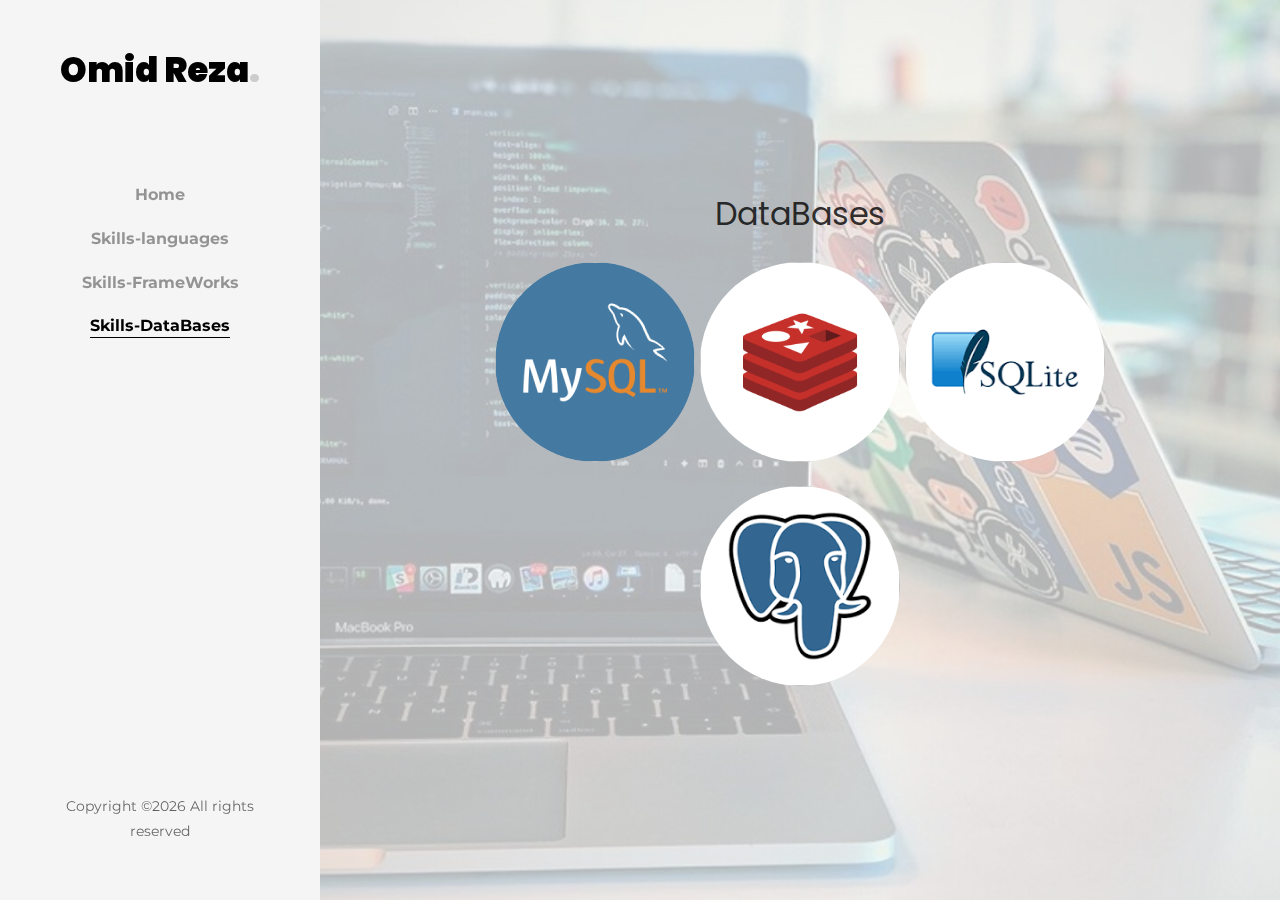
==== docs/skills-DBs.html @ 1dd45033 "migrate from prev repo" ====
<!DOCTYPE html>
<html lang="en">
  <head>
    <title>Omid Reza Heidari</title>
    <meta charset="utf-8">
    
    <link href="https://fonts.googleapis.com/css?family=Poppins:300,400,500,600,700" rel="stylesheet">
    <link href="https://fonts.googleapis.com/css?family=Montserrat:300,400,500,700" rel="stylesheet">
    <link rel="stylesheet" href="css/animate.css">
    <link rel="stylesheet" href="css/flaticon.css">
    <link rel="stylesheet" href="css/icomoon.css">
    <link rel="stylesheet" href="css/style.css">
  </head>
  <body>

	<div id="colorlib-page">
		<a href="#" class="js-colorlib-nav-toggle colorlib-nav-toggle"><i></i></a>
		<aside id="colorlib-aside" role="complementary" class="js-fullheight text-center">
			<h1 id="colorlib-logo"><a href="index.html">Omid Reza<span>.</span></a></h1>
			<nav id="colorlib-main-menu" role="navigation">
				<ul>
					<li><a href="index.html">Home</a></li>
          			<li><a href="skills-langs.html">Skills-languages</a></li>
         			 <li><a href="skills-frames.html">Skills-FrameWorks</a></li>
         			 <li class="colorlib-active"><a href="skills-DBs.html">Skills-DataBases</a></li>
				</ul>
			</nav>

			<div class="colorlib-footer">
				<p>Copyright &copy;<script>document.write(new Date().getFullYear());</script> All rights reserved</p>
			</div>
		</aside>
		<div id="colorlib-main">
			<div class="hero-wrap js-fullheight" style="background-image: url(images/background.jpg);" data-stellar-background-ratio="0.5">
				<div class="overlay"></div>
				<div class="js-fullheight d-flex justify-content-center align-items-center">
					<div class="col-md-8 text text-center">
						<h2 class="mb-4">DataBases</h2>
		        		<div>
              				<a href="https://www.mysql.com/"><img class="img mb-4" style="background-image: url(images/mysql.png);"></img></a>
                      <a href="https://redis.io"><img class="img mb-4" style="background-image: url(images/redis.png);"></img></a>
                      <a href="https://www.sqlite.org"><img class="img mb-4" style="background-image: url(images/sqlite.png);"></img></a>
                      <a href="https://www.postgresql.org"><img class="img mb-4" style="background-image: url(images/posgresql.png);"></img></a>
						</div>
					</div>
				</div>
		</div>
	</div>
  <div id="ftco-loader" class="show fullscreen"><svg class="circular" width="48px" height="48px"><circle class="path-bg" cx="24" cy="24" r="22" fill="none" stroke-width="4" stroke="#eeeeee"/><circle class="path" cx="24" cy="24" r="22" fill="none" stroke-width="4" stroke-miterlimit="10" stroke="#F96D00"/></svg></div>
  <script src="js/jquery.min.js"></script>
  <script src="js/jquery-migrate-3.0.1.min.js"></script>
  <script src="js/popper.min.js"></script>
  <script src="js/bootstrap.min.js"></script>
  <script src="js/jquery.easing.1.3.js"></script>
  <script src="js/jquery.waypoints.min.js"></script>
  <script src="js/jquery.stellar.min.js"></script>
  <script src="js/owl.carousel.min.js"></script>
  <script src="js/jquery.magnific-popup.min.js"></script>
  <script src="js/aos.js"></script>
  <script src="js/jquery.animateNumber.min.js"></script>
  <script src="js/bootstrap-datepicker.js"></script>
  <script src="js/jquery.timepicker.min.js"></script>
  <script src="js/scrollax.min.js"></script>
  <script src="js/main.js"></script>
  <script>
    var viewMode = getCookie("view-mode");
    if(viewMode == "desktop"){
      viewport.setAttribute('content', 'width=1024');
    }else if (viewMode == "mobile"){
      viewport.setAttribute('content', 'width=device-width,initial-scale=1.0,maximum-scale=1.0,user-scalable=no');
    }
	 </script>
  </body>
</html>
---- docs/css/flaticon.css ----
@font-face {
  font-family: "Flaticon";
  src: url("../fonts/flaticon/font/Flaticon.eot");
  src: url("../fonts/flaticon/font/Flaticon.eot?#iefix") format("embedded-opentype"),
       url("../fonts/flaticon/font/Flaticon.woff") format("woff"),
       url("../fonts/flaticon/font/Flaticon.ttf") format("truetype"),
       url("../fonts/flaticon/font/Flaticon.svg#Flaticon") format("svg");
  font-weight: normal;
  font-style: normal;
}

@media screen and (-webkit-min-device-pixel-ratio:0) {
  @font-face {
    font-family: "Flaticon";
    src: url("../fonts/flaticon/font/Flaticon.svg#Flaticon") format("svg");
  }
}

[class^="flaticon-"]:before, [class*=" flaticon-"]:before,
[class^="flaticon-"]:after, [class*=" flaticon-"]:after {   
  font-family: Flaticon;
  font-style: normal;
  font-weight: normal;
  font-variant: normal;
  text-transform: none;
  line-height: 1;

  /* Better Font Rendering =========== */
  -webkit-font-smoothing: antialiased;
  -moz-osx-font-smoothing: grayscale;
}

.flaticon-car:before { content: "\f100"; }
.flaticon-resort:before { content: "\f101"; }
.flaticon-yatch:before { content: "\f102"; }
.flaticon-map-of-roads:before { content: "\f103"; }
.flaticon-compass:before { content: "\f104"; }
.flaticon-around:before { content: "\f105"; }
.flaticon-sailboat:before { content: "\f106"; }
---- docs/css/icomoon.css ----
@font-face {
  font-family: 'icomoon';
  src:  url('../fonts/icomoon/icomoon.eot?6tt51o');
  src:  url('../fonts/icomoon/icomoon.eot?6tt51o#iefix') format('embedded-opentype'),
    url('../fonts/icomoon/icomoon.ttf?6tt51o') format('truetype'),
    url('../fonts/icomoon/icomoon.woff?6tt51o') format('woff'),
    url('../fonts/icomoon/icomoon.svg?6tt51o#icomoon') format('svg');
  font-weight: normal;
  font-style: normal;
}

[class^="icon-"], [class*=" icon-"] {
  /* use !important to prevent issues with browser extensions that change fonts */
  font-family: 'icomoon' !important;
  speak: none;
  font-style: normal;
  font-weight: normal;
  font-variant: normal;
  text-transform: none;
  line-height: 1;

  /* Better Font Rendering =========== */
  -webkit-font-smoothing: antialiased;
  -moz-osx-font-smoothing: grayscale;
}

.icon-asterisk:before {
  content: "\f069";
}
.icon-plus:before {
  content: "\f067";
}
.icon-question:before {
  content: "\f128";
}
.icon-minus:before {
  content: "\f068";
}
.icon-glass:before {
  content: "\f000";
}
.icon-music:before {
  content: "\f001";
}
.icon-search:before {
  content: "\f002";
}
.icon-envelope-o:before {
  content: "\f003";
}
.icon-heart:before {
  content: "\f004";
}
.icon-star:before {
  content: "\f005";
}
.icon-star-o:before {
  content: "\f006";
}
.icon-user:before {
  content: "\f007";
}
.icon-film:before {
  content: "\f008";
}
.icon-th-large:before {
  content: "\f009";
}
.icon-th:before {
  content: "\f00a";
}
.icon-th-list:before {
  content: "\f00b";
}
.icon-check:before {
  content: "\f00c";
}
.icon-close:before {
  content: "\f00d";
}
.icon-remove:before {
  content: "\f00d";
}
.icon-times:before {
  content: "\f00d";
}
.icon-search-plus:before {
  content: "\f00e";
}
.icon-search-minus:before {
  content: "\f010";
}
.icon-power-off:before {
  content: "\f011";
}
.icon-signal:before {
  content: "\f012";
}
.icon-cog:before {
  content: "\f013";
}
.icon-gear:before {
  content: "\f013";
}
.icon-trash-o:before {
  content: "\f014";
}
.icon-home:before {
  content: "\f015";
}
.icon-file-o:before {
  content: "\f016";
}
.icon-clock-o:before {
  content: "\f017";
}
.icon-road:before {
  content: "\f018";
}
.icon-download:before {
  content: "\f019";
}
.icon-arrow-circle-o-down:before {
  content: "\f01a";
}
.icon-arrow-circle-o-up:before {
  content: "\f01b";
}
.icon-inbox:before {
  content: "\f01c";
}
.icon-play-circle-o:before {
  content: "\f01d";
}
.icon-repeat:before {
  content: "\f01e";
}
.icon-rotate-right:before {
  content: "\f01e";
}
.icon-refresh:before {
  content: "\f021";
}
.icon-list-alt:before {
  content: "\f022";
}
.icon-lock:before {
  content: "\f023";
}
.icon-flag:before {
  content: "\f024";
}
.icon-headphones:before {
  content: "\f025";
}
.icon-volume-off:before {
  content: "\f026";
}
.icon-volume-down:before {
  content: "\f027";
}
.icon-volume-up:before {
  content: "\f028";
}
.icon-qrcode:before {
  content: "\f029";
}
.icon-barcode:before {
  content: "\f02a";
}
.icon-tag:before {
  content: "\f02b";
}
.icon-tags:before {
  content: "\f02c";
}
.icon-book:before {
  content: "\f02d";
}
.icon-bookmark:before {
  content: "\f02e";
}
.icon-print:before {
  content: "\f02f";
}
.icon-camera:before {
  content: "\f030";
}
.icon-font:before {
  content: "\f031";
}
.icon-bold:before {
  content: "\f032";
}
.icon-italic:before {
  content: "\f033";
}
.icon-text-height:before {
  content: "\f034";
}
.icon-text-width:before {
  content: "\f035";
}
.icon-align-left:before {
  content: "\f036";
}
.icon-align-center:before {
  content: "\f037";
}
.icon-align-right:before {
  content: "\f038";
}
.icon-align-justify:before {
  content: "\f039";
}
.icon-list:before {
  content: "\f03a";
}
.icon-dedent:before {
  content: "\f03b";
}
.icon-outdent:before {
  content: "\f03b";
}
.icon-indent:before {
  content: "\f03c";
}
.icon-video-camera:before {
  content: "\f03d";
}
.icon-image:before {
  content: "\f03e";
}
.icon-photo:before {
  content: "\f03e";
}
.icon-picture-o:before {
  content: "\f03e";
}
.icon-pencil:before {
  content: "\f040";
}
.icon-map-marker:before {
  content: "\f041";
}
.icon-adjust:before {
  content: "\f042";
}
.icon-tint:before {
  content: "\f043";
}
.icon-edit:before {
  content: "\f044";
}
.icon-pencil-square-o:before {
  content: "\f044";
}
.icon-share-square-o:before {
  content: "\f045";
}
.icon-check-square-o:before {
  content: "\f046";
}
.icon-arrows:before {
  content: "\f047";
}
.icon-step-backward:before {
  content: "\f048";
}
.icon-fast-backward:before {
  content: "\f049";
}
.icon-backward:before {
  content: "\f04a";
}
.icon-play:before {
  content: "\f04b";
}
.icon-pause:before {
  content: "\f04c";
}
.icon-stop:before {
  content: "\f04d";
}
.icon-forward:before {
  content: "\f04e";
}
.icon-fast-forward:before {
  content: "\f050";
}
.icon-step-forward:before {
  content: "\f051";
}
.icon-eject:before {
  content: "\f052";
}
.icon-chevron-left:before {
  content: "\f053";
}
.icon-chevron-right:before {
  content: "\f054";
}
.icon-plus-circle:before {
  content: "\f055";
}
.icon-minus-circle:before {
  content: "\f056";
}
.icon-times-circle:before {
  content: "\f057";
}
.icon-check-circle:before {
  content: "\f058";
}
.icon-question-circle:before {
  content: "\f059";
}
.icon-info-circle:before {
  content: "\f05a";
}
.icon-crosshairs:before {
  content: "\f05b";
}
.icon-times-circle-o:before {
  content: "\f05c";
}
.icon-check-circle-o:before {
  content: "\f05d";
}
.icon-ban:before {
  content: "\f05e";
}
.icon-arrow-left:before {
  content: "\f060";
}
.icon-arrow-right:before {
  content: "\f061";
}
.icon-arrow-up:before {
  content: "\f062";
}
.icon-arrow-down:before {
  content: "\f063";
}
.icon-mail-forward:before {
  content: "\f064";
}
.icon-share:before {
  content: "\f064";
}
.icon-expand:before {
  content: "\f065";
}
.icon-compress:before {
  content: "\f066";
}
.icon-exclamation-circle:before {
  content: "\f06a";
}
.icon-gift:before {
  content: "\f06b";
}
.icon-leaf:before {
  content: "\f06c";
}
.icon-fire:before {
  content: "\f06d";
}
.icon-eye:before {
  content: "\f06e";
}
.icon-eye-slash:before {
  content: "\f070";
}
.icon-exclamation-triangle:before {
  content: "\f071";
}
.icon-warning:before {
  content: "\f071";
}
.icon-plane:before {
  content: "\f072";
}
.icon-calendar:before {
  content: "\f073";
}
.icon-random:before {
  content: "\f074";
}
.icon-comment:before {
  content: "\f075";
}
.icon-magnet:before {
  content: "\f076";
}
.icon-chevron-up:before {
  content: "\f077";
}
.icon-chevron-down:before {
  content: "\f078";
}
.icon-retweet:before {
  content: "\f079";
}
.icon-shopping-cart:before {
  content: "\f07a";
}
.icon-folder:before {
  content: "\f07b";
}
.icon-folder-open:before {
  content: "\f07c";
}
.icon-arrows-v:before {
  content: "\f07d";
}
.icon-arrows-h:before {
  content: "\f07e";
}
.icon-bar-chart:before {
  content: "\f080";
}
.icon-bar-chart-o:before {
  content: "\f080";
}
.icon-twitter-square:before {
  content: "\f081";
}
.icon-facebook-square:before {
  content: "\f082";
}
.icon-camera-retro:before {
  content: "\f083";
}
.icon-key:before {
  content: "\f084";
}
.icon-cogs:before {
  content: "\f085";
}
.icon-gears:before {
  content: "\f085";
}
.icon-comments:before {
  content: "\f086";
}
.icon-thumbs-o-up:before {
  content: "\f087";
}
.icon-thumbs-o-down:before {
  content: "\f088";
}
.icon-star-half:before {
  content: "\f089";
}
.icon-heart-o:before {
  content: "\f08a";
}
.icon-sign-out:before {
  content: "\f08b";
}
.icon-linkedin-square:before {
  content: "\f08c";
}
.icon-thumb-tack:before {
  content: "\f08d";
}
.icon-external-link:before {
  content: "\f08e";
}
.icon-sign-in:before {
  content: "\f090";
}
.icon-trophy:before {
  content: "\f091";
}
.icon-github-square:before {
  content: "\f092";
}
.icon-upload:before {
  content: "\f093";
}
.icon-lemon-o:before {
  content: "\f094";
}
.icon-phone:before {
  content: "\f095";
}
.icon-square-o:before {
  content: "\f096";
}
.icon-bookmark-o:before {
  content: "\f097";
}
.icon-phone-square:before {
  content: "\f098";
}
.icon-twitter:before {
  content: "\f099";
}
.icon-facebook:before {
  content: "\f09a";
}
.icon-facebook-f:before {
  content: "\f09a";
}
.icon-github:before {
  content: "\f09b";
}
.icon-unlock:before {
  content: "\f09c";
}
.icon-credit-card:before {
  content: "\f09d";
}
.icon-feed:before {
  content: "\f09e";
}
.icon-rss:before {
  content: "\f09e";
}
.icon-hdd-o:before {
  content: "\f0a0";
}
.icon-bullhorn:before {
  content: "\f0a1";
}
.icon-bell-o:before {
  content: "\f0a2";
}
.icon-certificate:before {
  content: "\f0a3";
}
.icon-hand-o-right:before {
  content: "\f0a4";
}
.icon-hand-o-left:before {
  content: "\f0a5";
}
.icon-hand-o-up:before {
  content: "\f0a6";
}
.icon-hand-o-down:before {
  content: "\f0a7";
}
.icon-arrow-circle-left:before {
  content: "\f0a8";
}
.icon-arrow-circle-right:before {
  content: "\f0a9";
}
.icon-arrow-circle-up:before {
  content: "\f0aa";
}
.icon-arrow-circle-down:before {
  content: "\f0ab";
}
.icon-globe:before {
  content: "\f0ac";
}
.icon-wrench:before {
  content: "\f0ad";
}
.icon-tasks:before {
  content: "\f0ae";
}
.icon-filter:before {
  content: "\f0b0";
}
.icon-briefcase:before {
  content: "\f0b1";
}
.icon-arrows-alt:before {
  content: "\f0b2";
}
.icon-group:before {
  content: "\f0c0";
}
.icon-users:before {
  content: "\f0c0";
}
.icon-chain:before {
  content: "\f0c1";
}
.icon-link:before {
  content: "\f0c1";
}
.icon-cloud:before {
  content: "\f0c2";
}
.icon-flask:before {
  content: "\f0c3";
}
.icon-cut:before {
  content: "\f0c4";
}
.icon-scissors:before {
  content: "\f0c4";
}
.icon-copy:before {
  content: "\f0c5";
}
.icon-files-o:before {
  content: "\f0c5";
}
.icon-paperclip:before {
  content: "\f0c6";
}
.icon-floppy-o:before {
  content: "\f0c7";
}
.icon-save:before {
  content: "\f0c7";
}
.icon-square:before {
  content: "\f0c8";
}
.icon-bars:before {
  content: "\f0c9";
}
.icon-navicon:before {
  content: "\f0c9";
}
.icon-reorder:before {
  content: "\f0c9";
}
.icon-list-ul:before {
  content: "\f0ca";
}
.icon-list-ol:before {
  content: "\f0cb";
}
.icon-strikethrough:before {
  content: "\f0cc";
}
.icon-underline:before {
  content: "\f0cd";
}
.icon-table:before {
  content: "\f0ce";
}
.icon-magic:before {
  content: "\f0d0";
}
.icon-truck:before {
  content: "\f0d1";
}
.icon-pinterest:before {
  content: "\f0d2";
}
.icon-pinterest-square:before {
  content: "\f0d3";
}
.icon-google-plus-square:before {
  content: "\f0d4";
}
.icon-google-plus:before {
  content: "\f0d5";
}
.icon-money:before {
  content: "\f0d6";
}
.icon-caret-down:before {
  content: "\f0d7";
}
.icon-caret-up:before {
  content: "\f0d8";
}
.icon-caret-left:before {
  content: "\f0d9";
}
.icon-caret-right:before {
  content: "\f0da";
}
.icon-columns:before {
  content: "\f0db";
}
.icon-sort:before {
  content: "\f0dc";
}
.icon-unsorted:before {
  content: "\f0dc";
}
.icon-sort-desc:before {
  content: "\f0dd";
}
.icon-sort-down:before {
  content: "\f0dd";
}
.icon-sort-asc:before {
  content: "\f0de";
}
.icon-sort-up:before {
  content: "\f0de";
}
.icon-envelope:before {
  content: "\f0e0";
}
.icon-linkedin:before {
  content: "\f0e1";
}
.icon-rotate-left:before {
  content: "\f0e2";
}
.icon-undo:before {
  content: "\f0e2";
}
.icon-gavel:before {
  content: "\f0e3";
}
.icon-legal:before {
  content: "\f0e3";
}
.icon-dashboard:before {
  content: "\f0e4";
}
.icon-tachometer:before {
  content: "\f0e4";
}
.icon-comment-o:before {
  content: "\f0e5";
}
.icon-comments-o:before {
  content: "\f0e6";
}
.icon-bolt:before {
  content: "\f0e7";
}
.icon-flash:before {
  content: "\f0e7";
}
.icon-sitemap:before {
  content: "\f0e8";
}
.icon-umbrella:before {
  content: "\f0e9";
}
.icon-clipboard:before {
  content: "\f0ea";
}
.icon-paste:before {
  content: "\f0ea";
}
.icon-lightbulb-o:before {
  content: "\f0eb";
}
.icon-exchange:before {
  content: "\f0ec";
}
.icon-cloud-download:before {
  content: "\f0ed";
}
.icon-cloud-upload:before {
  content: "\f0ee";
}
.icon-user-md:before {
  content: "\f0f0";
}
.icon-stethoscope:before {
  content: "\f0f1";
}
.icon-suitcase:before {
  content: "\f0f2";
}
.icon-bell:before {
  content: "\f0f3";
}
.icon-coffee:before {
  content: "\f0f4";
}
.icon-cutlery:before {
  content: "\f0f5";
}
.icon-file-text-o:before {
  content: "\f0f6";
}
.icon-building-o:before {
  content: "\f0f7";
}
.icon-hospital-o:before {
  content: "\f0f8";
}
.icon-ambulance:before {
  content: "\f0f9";
}
.icon-medkit:before {
  content: "\f0fa";
}
.icon-fighter-jet:before {
  content: "\f0fb";
}
.icon-beer:before {
  content: "\f0fc";
}
.icon-h-square:before {
  content: "\f0fd";
}
.icon-plus-square:before {
  content: "\f0fe";
}
.icon-angle-double-left:before {
  content: "\f100";
}
.icon-angle-double-right:before {
  content: "\f101";
}
.icon-angle-double-up:before {
  content: "\f102";
}
.icon-angle-double-down:before {
  content: "\f103";
}
.icon-angle-left:before {
  content: "\f104";
}
.icon-angle-right:before {
  content: "\f105";
}
.icon-angle-up:before {
  content: "\f106";
}
.icon-angle-down:before {
  content: "\f107";
}
.icon-desktop:before {
  content: "\f108";
}
.icon-laptop:before {
  content: "\f109";
}
.icon-tablet:before {
  content: "\f10a";
}
.icon-mobile:before {
  content: "\f10b";
}
.icon-mobile-phone:before {
  content: "\f10b";
}
.icon-circle-o:before {
  content: "\f10c";
}
.icon-quote-left:before {
  content: "\f10d";
}
.icon-quote-right:before {
  content: "\f10e";
}
.icon-spinner:before {
  content: "\f110";
}
.icon-circle:before {
  content: "\f111";
}
.icon-mail-reply:before {
  content: "\f112";
}
.icon-reply:before {
  content: "\f112";
}
.icon-github-alt:before {
  content: "\f113";
}
.icon-folder-o:before {
  content: "\f114";
}
.icon-folder-open-o:before {
  content: "\f115";
}
.icon-smile-o:before {
  content: "\f118";
}
.icon-frown-o:before {
  content: "\f119";
}
.icon-meh-o:before {
  content: "\f11a";
}
.icon-gamepad:before {
  content: "\f11b";
}
.icon-keyboard-o:before {
  content: "\f11c";
}
.icon-flag-o:before {
  content: "\f11d";
}
.icon-flag-checkered:before {
  content: "\f11e";
}
.icon-terminal:before {
  content: "\f120";
}
.icon-code:before {
  content: "\f121";
}
.icon-mail-reply-all:before {
  content: "\f122";
}
.icon-reply-all:before {
  content: "\f122";
}
.icon-star-half-empty:before {
  content: "\f123";
}
.icon-star-half-full:before {
  content: "\f123";
}
.icon-star-half-o:before {
  content: "\f123";
}
.icon-location-arrow:before {
  content: "\f124";
}
.icon-crop:before {
  content: "\f125";
}
.icon-code-fork:before {
  content: "\f126";
}
.icon-chain-broken:before {
  content: "\f127";
}
.icon-unlink:before {
  content: "\f127";
}
.icon-info:before {
  content: "\f129";
}
.icon-exclamation:before {
  content: "\f12a";
}
.icon-superscript:before {
  content: "\f12b";
}
.icon-subscript:before {
  content: "\f12c";
}
.icon-eraser:before {
  content: "\f12d";
}
.icon-puzzle-piece:before {
  content: "\f12e";
}
.icon-microphone:before {
  content: "\f130";
}
.icon-microphone-slash:before {
  content: "\f131";
}
.icon-shield:before {
  content: "\f132";
}
.icon-calendar-o:before {
  content: "\f133";
}
.icon-fire-extinguisher:before {
  content: "\f134";
}
.icon-rocket:before {
  content: "\f135";
}
.icon-maxcdn:before {
  content: "\f136";
}
.icon-chevron-circle-left:before {
  content: "\f137";
}
.icon-chevron-circle-right:before {
  content: "\f138";
}
.icon-chevron-circle-up:before {
  content: "\f139";
}
.icon-chevron-circle-down:before {
  content: "\f13a";
}
.icon-html5:before {
  content: "\f13b";
}
.icon-css3:before {
  content: "\f13c";
}
.icon-anchor:before {
  content: "\f13d";
}
.icon-unlock-alt:before {
  content: "\f13e";
}
.icon-bullseye:before {
  content: "\f140";
}
.icon-ellipsis-h:before {
  content: "\f141";
}
.icon-ellipsis-v:before {
  content: "\f142";
}
.icon-rss-square:before {
  content: "\f143";
}
.icon-play-circle:before {
  content: "\f144";
}
.icon-ticket:before {
  content: "\f145";
}
.icon-minus-square:before {
  content: "\f146";
}
.icon-minus-square-o:before {
  content: "\f147";
}
.icon-level-up:before {
  content: "\f148";
}
.icon-level-down:before {
  content: "\f149";
}
.icon-check-square:before {
  content: "\f14a";
}
.icon-pencil-square:before {
  content: "\f14b";
}
.icon-external-link-square:before {
  content: "\f14c";
}
.icon-share-square:before {
  content: "\f14d";
}
.icon-compass:before {
  content: "\f14e";
}
.icon-caret-square-o-down:before {
  content: "\f150";
}
.icon-toggle-down:before {
  content: "\f150";
}
.icon-caret-square-o-up:before {
  content: "\f151";
}
.icon-toggle-up:before {
  content: "\f151";
}
.icon-caret-square-o-right:before {
  content: "\f152";
}
.icon-toggle-right:before {
  content: "\f152";
}
.icon-eur:before {
  content: "\f153";
}
.icon-euro:before {
  content: "\f153";
}
.icon-gbp:before {
  content: "\f154";
}
.icon-dollar:before {
  content: "\f155";
}
.icon-usd:before {
  content: "\f155";
}
.icon-inr:before {
  content: "\f156";
}
.icon-rupee:before {
  content: "\f156";
}
.icon-cny:before {
  content: "\f157";
}
.icon-jpy:before {
  content: "\f157";
}
.icon-rmb:before {
  content: "\f157";
}
.icon-yen:before {
  content: "\f157";
}
.icon-rouble:before {
  content: "\f158";
}
.icon-rub:before {
  content: "\f158";
}
.icon-ruble:before {
  content: "\f158";
}
.icon-krw:before {
  content: "\f159";
}
.icon-won:before {
  content: "\f159";
}
.icon-bitcoin:before {
  content: "\f15a";
}
.icon-btc:before {
  content: "\f15a";
}
.icon-file:before {
  content: "\f15b";
}
.icon-file-text:before {
  content: "\f15c";
}
.icon-sort-alpha-asc:before {
  content: "\f15d";
}
.icon-sort-alpha-desc:before {
  content: "\f15e";
}
.icon-sort-amount-asc:before {
  content: "\f160";
}
.icon-sort-amount-desc:before {
  content: "\f161";
}
.icon-sort-numeric-asc:before {
  content: "\f162";
}
.icon-sort-numeric-desc:before {
  content: "\f163";
}
.icon-thumbs-up:before {
  content: "\f164";
}
.icon-thumbs-down:before {
  content: "\f165";
}
.icon-youtube-square:before {
  content: "\f166";
}
.icon-youtube:before {
  content: "\f167";
}
.icon-xing:before {
  content: "\f168";
}
.icon-xing-square:before {
  content: "\f169";
}
.icon-youtube-play:before {
  content: "\f16a";
}
.icon-dropbox:before {
  content: "\f16b";
}
.icon-stack-overflow:before {
  content: "\f16c";
}
.icon-instagram:before {
  content: "\f16d";
}
.icon-flickr:before {
  content: "\f16e";
}
.icon-adn:before {
  content: "\f170";
}
.icon-bitbucket:before {
  content: "\f171";
}
.icon-bitbucket-square:before {
  content: "\f172";
}
.icon-tumblr:before {
  content: "\f173";
}
.icon-tumblr-square:before {
  content: "\f174";
}
.icon-long-arrow-down:before {
  content: "\f175";
}
.icon-long-arrow-up:before {
  content: "\f176";
}
.icon-long-arrow-left:before {
  content: "\f177";
}
.icon-long-arrow-right:before {
  content: "\f178";
}
.icon-apple:before {
  content: "\f179";
}
.icon-windows:before {
  content: "\f17a";
}
.icon-android:before {
  content: "\f17b";
}
.icon-linux:before {
  content: "\f17c";
}
.icon-dribbble:before {
  content: "\f17d";
}
.icon-skype:before {
  content: "\f17e";
}
.icon-foursquare:before {
  content: "\f180";
}
.icon-trello:before {
  content: "\f181";
}
.icon-female:before {
  content: "\f182";
}
.icon-male:before {
  content: "\f183";
}
.icon-gittip:before {
  content: "\f184";
}
.icon-gratipay:before {
  content: "\f184";
}
.icon-sun-o:before {
  content: "\f185";
}
.icon-moon-o:before {
  content: "\f186";
}
.icon-archive:before {
  content: "\f187";
}
.icon-bug:before {
  content: "\f188";
}
.icon-vk:before {
  content: "\f189";
}
.icon-weibo:before {
  content: "\f18a";
}
.icon-renren:before {
  content: "\f18b";
}
.icon-pagelines:before {
  content: "\f18c";
}
.icon-stack-exchange:before {
  content: "\f18d";
}
.icon-arrow-circle-o-right:before {
  content: "\f18e";
}
.icon-arrow-circle-o-left:before {
  content: "\f190";
}
.icon-caret-square-o-left:before {
  content: "\f191";
}
.icon-toggle-left:before {
  content: "\f191";
}
.icon-dot-circle-o:before {
  content: "\f192";
}
.icon-wheelchair:before {
  content: "\f193";
}
.icon-vimeo-square:before {
  content: "\f194";
}
.icon-try:before {
  content: "\f195";
}
.icon-turkish-lira:before {
  content: "\f195";
}
.icon-plus-square-o:before {
  content: "\f196";
}
.icon-space-shuttle:before {
  content: "\f197";
}
.icon-slack:before {
  content: "\f198";
}
.icon-envelope-square:before {
  content: "\f199";
}
.icon-wordpress:before {
  content: "\f19a";
}
.icon-openid:before {
  content: "\f19b";
}
.icon-bank:before {
  content: "\f19c";
}
.icon-institution:before {
  content: "\f19c";
}
.icon-university:before {
  content: "\f19c";
}
.icon-graduation-cap:before {
  content: "\f19d";
}
.icon-mortar-board:before {
  content: "\f19d";
}
.icon-yahoo:before {
  content: "\f19e";
}
.icon-google:before {
  content: "\f1a0";
}
.icon-reddit:before {
  content: "\f1a1";
}
.icon-reddit-square:before {
  content: "\f1a2";
}
.icon-stumbleupon-circle:before {
  content: "\f1a3";
}
.icon-stumbleupon:before {
  content: "\f1a4";
}
.icon-delicious:before {
  content: "\f1a5";
}
.icon-digg:before {
  content: "\f1a6";
}
.icon-pied-piper-pp:before {
  content: "\f1a7";
}
.icon-pied-piper-alt:before {
  content: "\f1a8";
}
.icon-drupal:before {
  content: "\f1a9";
}
.icon-joomla:before {
  content: "\f1aa";
}
.icon-language:before {
  content: "\f1ab";
}
.icon-fax:before {
  content: "\f1ac";
}
.icon-building:before {
  content: "\f1ad";
}
.icon-child:before {
  content: "\f1ae";
}
.icon-paw:before {
  content: "\f1b0";
}
.icon-spoon:before {
  content: "\f1b1";
}
.icon-cube:before {
  content: "\f1b2";
}
.icon-cubes:before {
  content: "\f1b3";
}
.icon-behance:before {
  content: "\f1b4";
}
.icon-behance-square:before {
  content: "\f1b5";
}
.icon-steam:before {
  content: "\f1b6";
}
.icon-steam-square:before {
  content: "\f1b7";
}
.icon-recycle:before {
  content: "\f1b8";
}
.icon-automobile:before {
  content: "\f1b9";
}
.icon-car:before {
  content: "\f1b9";
}
.icon-cab:before {
  content: "\f1ba";
}
.icon-taxi:before {
  content: "\f1ba";
}
.icon-tree:before {
  content: "\f1bb";
}
.icon-spotify:before {
  content: "\f1bc";
}
.icon-deviantart:before {
  content: "\f1bd";
}
.icon-soundcloud:before {
  content: "\f1be";
}
.icon-database:before {
  content: "\f1c0";
}
.icon-file-pdf-o:before {
  content: "\f1c1";
}
.icon-file-word-o:before {
  content: "\f1c2";
}
.icon-file-excel-o:before {
  content: "\f1c3";
}
.icon-file-powerpoint-o:before {
  content: "\f1c4";
}
.icon-file-image-o:before {
  content: "\f1c5";
}
.icon-file-photo-o:before {
  content: "\f1c5";
}
.icon-file-picture-o:before {
  content: "\f1c5";
}
.icon-file-archive-o:before {
  content: "\f1c6";
}
.icon-file-zip-o:before {
  content: "\f1c6";
}
.icon-file-audio-o:before {
  content: "\f1c7";
}
.icon-file-sound-o:before {
  content: "\f1c7";
}
.icon-file-movie-o:before {
  content: "\f1c8";
}
.icon-file-video-o:before {
  content: "\f1c8";
}
.icon-file-code-o:before {
  content: "\f1c9";
}
.icon-vine:before {
  content: "\f1ca";
}
.icon-codepen:before {
  content: "\f1cb";
}
.icon-jsfiddle:before {
  content: "\f1cc";
}
.icon-life-bouy:before {
  content: "\f1cd";
}
.icon-life-buoy:before {
  content: "\f1cd";
}
.icon-life-ring:before {
  content: "\f1cd";
}
.icon-life-saver:before {
  content: "\f1cd";
}
.icon-support:before {
  content: "\f1cd";
}
.icon-circle-o-notch:before {
  content: "\f1ce";
}
.icon-ra:before {
  content: "\f1d0";
}
.icon-rebel:before {
  content: "\f1d0";
}
.icon-resistance:before {
  content: "\f1d0";
}
.icon-empire:before {
  content: "\f1d1";
}
.icon-ge:before {
  content: "\f1d1";
}
.icon-git-square:before {
  content: "\f1d2";
}
.icon-git:before {
  content: "\f1d3";
}
.icon-hacker-news:before {
  content: "\f1d4";
}
.icon-y-combinator-square:before {
  content: "\f1d4";
}
.icon-yc-square:before {
  content: "\f1d4";
}
.icon-tencent-weibo:before {
  content: "\f1d5";
}
.icon-qq:before {
  content: "\f1d6";
}
.icon-wechat:before {
  content: "\f1d7";
}
.icon-weixin:before {
  content: "\f1d7";
}
.icon-paper-plane:before {
  content: "\f1d8";
}
.icon-send:before {
  content: "\f1d8";
}
.icon-paper-plane-o:before {
  content: "\f1d9";
}
.icon-send-o:before {
  content: "\f1d9";
}
.icon-history:before {
  content: "\f1da";
}
.icon-circle-thin:before {
  content: "\f1db";
}
.icon-header:before {
  content: "\f1dc";
}
.icon-paragraph:before {
  content: "\f1dd";
}
.icon-sliders:before {
  content: "\f1de";
}
.icon-share-alt:before {
  content: "\f1e0";
}
.icon-share-alt-square:before {
  content: "\f1e1";
}
.icon-bomb:before {
  content: "\f1e2";
}
.icon-futbol-o:before {
  content: "\f1e3";
}
.icon-soccer-ball-o:before {
  content: "\f1e3";
}
.icon-tty:before {
  content: "\f1e4";
}
.icon-binoculars:before {
  content: "\f1e5";
}
.icon-plug:before {
  content: "\f1e6";
}
.icon-slideshare:before {
  content: "\f1e7";
}
.icon-twitch:before {
  content: "\f1e8";
}
.icon-yelp:before {
  content: "\f1e9";
}
.icon-newspaper-o:before {
  content: "\f1ea";
}
.icon-wifi:before {
  content: "\f1eb";
}
.icon-calculator:before {
  content: "\f1ec";
}
.icon-paypal:before {
  content: "\f1ed";
}
.icon-google-wallet:before {
  content: "\f1ee";
}
.icon-cc-visa:before {
  content: "\f1f0";
}
.icon-cc-mastercard:before {
  content: "\f1f1";
}
.icon-cc-discover:before {
  content: "\f1f2";
}
.icon-cc-amex:before {
  content: "\f1f3";
}
.icon-cc-paypal:before {
  content: "\f1f4";
}
.icon-cc-stripe:before {
  content: "\f1f5";
}
.icon-bell-slash:before {
  content: "\f1f6";
}
.icon-bell-slash-o:before {
  content: "\f1f7";
}
.icon-trash:before {
  content: "\f1f8";
}
.icon-copyright:before {
  content: "\f1f9";
}
.icon-at:before {
  content: "\f1fa";
}
.icon-eyedropper:before {
  content: "\f1fb";
}
.icon-paint-brush:before {
  content: "\f1fc";
}
.icon-birthday-cake:before {
  content: "\f1fd";
}
.icon-area-chart:before {
  content: "\f1fe";
}
.icon-pie-chart:before {
  content: "\f200";
}
.icon-line-chart:before {
  content: "\f201";
}
.icon-lastfm:before {
  content: "\f202";
}
.icon-lastfm-square:before {
  content: "\f203";
}
.icon-toggle-off:before {
  content: "\f204";
}
.icon-toggle-on:before {
  content: "\f205";
}
.icon-bicycle:before {
  content: "\f206";
}
.icon-bus:before {
  content: "\f207";
}
.icon-ioxhost:before {
  content: "\f208";
}
.icon-angellist:before {
  content: "\f209";
}
.icon-cc:before {
  content: "\f20a";
}
.icon-ils:before {
  content: "\f20b";
}
.icon-shekel:before {
  content: "\f20b";
}
.icon-sheqel:before {
  content: "\f20b";
}
.icon-meanpath:before {
  content: "\f20c";
}
.icon-buysellads:before {
  content: "\f20d";
}
.icon-connectdevelop:before {
  content: "\f20e";
}
.icon-dashcube:before {
  content: "\f210";
}
.icon-forumbee:before {
  content: "\f211";
}
.icon-leanpub:before {
  content: "\f212";
}
.icon-sellsy:before {
  content: "\f213";
}
.icon-shirtsinbulk:before {
  content: "\f214";
}
.icon-simplybuilt:before {
  content: "\f215";
}
.icon-skyatlas:before {
  content: "\f216";
}
.icon-cart-plus:before {
  content: "\f217";
}
.icon-cart-arrow-down:before {
  content: "\f218";
}
.icon-diamond:before {
  content: "\f219";
}
.icon-ship:before {
  content: "\f21a";
}
.icon-user-secret:before {
  content: "\f21b";
}
.icon-motorcycle:before {
  content: "\f21c";
}
.icon-street-view:before {
  content: "\f21d";
}
.icon-heartbeat:before {
  content: "\f21e";
}
.icon-venus:before {
  content: "\f221";
}
.icon-mars:before {
  content: "\f222";
}
.icon-mercury:before {
  content: "\f223";
}
.icon-intersex:before {
  content: "\f224";
}
.icon-transgender:before {
  content: "\f224";
}
.icon-transgender-alt:before {
  content: "\f225";
}
.icon-venus-double:before {
  content: "\f226";
}
.icon-mars-double:before {
  content: "\f227";
}
.icon-venus-mars:before {
  content: "\f228";
}
.icon-mars-stroke:before {
  content: "\f229";
}
.icon-mars-stroke-v:before {
  content: "\f22a";
}
.icon-mars-stroke-h:before {
  content: "\f22b";
}
.icon-neuter:before {
  content: "\f22c";
}
.icon-genderless:before {
  content: "\f22d";
}
.icon-facebook-official:before {
  content: "\f230";
}
.icon-pinterest-p:before {
  content: "\f231";
}
.icon-whatsapp:before {
  content: "\f232";
}
.icon-server:before {
  content: "\f233";
}
.icon-user-plus:before {
  content: "\f234";
}
.icon-user-times:before {
  content: "\f235";
}
.icon-bed:before {
  content: "\f236";
}
.icon-hotel:before {
  content: "\f236";
}
.icon-viacoin:before {
  content: "\f237";
}
.icon-train:before {
  content: "\f238";
}
.icon-subway:before {
  content: "\f239";
}
.icon-medium:before {
  content: "\f23a";
}
.icon-y-combinator:before {
  content: "\f23b";
}
.icon-yc:before {
  content: "\f23b";
}
.icon-optin-monster:before {
  content: "\f23c";
}
.icon-opencart:before {
  content: "\f23d";
}
.icon-expeditedssl:before {
  content: "\f23e";
}
.icon-battery:before {
  content: "\f240";
}
.icon-battery-4:before {
  content: "\f240";
}
.icon-battery-full:before {
  content: "\f240";
}
.icon-battery-3:before {
  content: "\f241";
}
.icon-battery-three-quarters:before {
  content: "\f241";
}
.icon-battery-2:before {
  content: "\f242";
}
.icon-battery-half:before {
  content: "\f242";
}
.icon-battery-1:before {
  content: "\f243";
}
.icon-battery-quarter:before {
  content: "\f243";
}
.icon-battery-0:before {
  content: "\f244";
}
.icon-battery-empty:before {
  content: "\f244";
}
.icon-mouse-pointer:before {
  content: "\f245";
}
.icon-i-cursor:before {
  content: "\f246";
}
.icon-object-group:before {
  content: "\f247";
}
.icon-object-ungroup:before {
  content: "\f248";
}
.icon-sticky-note:before {
  content: "\f249";
}
.icon-sticky-note-o:before {
  content: "\f24a";
}
.icon-cc-jcb:before {
  content: "\f24b";
}
.icon-cc-diners-club:before {
  content: "\f24c";
}
.icon-clone:before {
  content: "\f24d";
}
.icon-balance-scale:before {
  content: "\f24e";
}
.icon-hourglass-o:before {
  content: "\f250";
}
.icon-hourglass-1:before {
  content: "\f251";
}
.icon-hourglass-start:before {
  content: "\f251";
}
.icon-hourglass-2:before {
  content: "\f252";
}
.icon-hourglass-half:before {
  content: "\f252";
}
.icon-hourglass-3:before {
  content: "\f253";
}
.icon-hourglass-end:before {
  content: "\f253";
}
.icon-hourglass:before {
  content: "\f254";
}
.icon-hand-grab-o:before {
  content: "\f255";
}
.icon-hand-rock-o:before {
  content: "\f255";
}
.icon-hand-paper-o:before {
  content: "\f256";
}
.icon-hand-stop-o:before {
  content: "\f256";
}
.icon-hand-scissors-o:before {
  content: "\f257";
}
.icon-hand-lizard-o:before {
  content: "\f258";
}
.icon-hand-spock-o:before {
  content: "\f259";
}
.icon-hand-pointer-o:before {
  content: "\f25a";
}
.icon-hand-peace-o:before {
  content: "\f25b";
}
.icon-trademark:before {
  content: "\f25c";
}
.icon-registered:before {
  content: "\f25d";
}
.icon-creative-commons:before {
  content: "\f25e";
}
.icon-gg:before {
  content: "\f260";
}
.icon-gg-circle:before {
  content: "\f261";
}
.icon-tripadvisor:before {
  content: "\f262";
}
.icon-odnoklassniki:before {
  content: "\f263";
}
.icon-odnoklassniki-square:before {
  content: "\f264";
}
.icon-get-pocket:before {
  content: "\f265";
}
.icon-wikipedia-w:before {
  content: "\f266";
}
.icon-safari:before {
  content: "\f267";
}
.icon-chrome:before {
  content: "\f268";
}
.icon-firefox:before {
  content: "\f269";
}
.icon-opera:before {
  content: "\f26a";
}
.icon-internet-explorer:before {
  content: "\f26b";
}
.icon-television:before {
  content: "\f26c";
}
.icon-tv:before {
  content: "\f26c";
}
.icon-contao:before {
  content: "\f26d";
}
.icon-500px:before {
  content: "\f26e";
}
.icon-amazon:before {
  content: "\f270";
}
.icon-calendar-plus-o:before {
  content: "\f271";
}
.icon-calendar-minus-o:before {
  content: "\f272";
}
.icon-calendar-times-o:before {
  content: "\f273";
}
.icon-calendar-check-o:before {
  content: "\f274";
}
.icon-industry:before {
  content: "\f275";
}
.icon-map-pin:before {
  content: "\f276";
}
.icon-map-signs:before {
  content: "\f277";
}
.icon-map-o:before {
  content: "\f278";
}
.icon-map:before {
  content: "\f279";
}
.icon-commenting:before {
  content: "\f27a";
}
.icon-commenting-o:before {
  content: "\f27b";
}
.icon-houzz:before {
  content: "\f27c";
}
.icon-vimeo:before {
  content: "\f27d";
}
.icon-black-tie:before {
  content: "\f27e";
}
.icon-fonticons:before {
  content: "\f280";
}
.icon-reddit-alien:before {
  content: "\f281";
}
.icon-edge:before {
  content: "\f282";
}
.icon-credit-card-alt:before {
  content: "\f283";
}
.icon-codiepie:before {
  content: "\f284";
}
.icon-modx:before {
  content: "\f285";
}
.icon-fort-awesome:before {
  content: "\f286";
}
.icon-usb:before {
  content: "\f287";
}
.icon-product-hunt:before {
  content: "\f288";
}
.icon-mixcloud:before {
  content: "\f289";
}
.icon-scribd:before {
  content: "\f28a";
}
.icon-pause-circle:before {
  content: "\f28b";
}
.icon-pause-circle-o:before {
  content: "\f28c";
}
.icon-stop-circle:before {
  content: "\f28d";
}
.icon-stop-circle-o:before {
  content: "\f28e";
}
.icon-shopping-bag:before {
  content: "\f290";
}
.icon-shopping-basket:before {
  content: "\f291";
}
.icon-hashtag:before {
  content: "\f292";
}
.icon-bluetooth:before {
  content: "\f293";
}
.icon-bluetooth-b:before {
  content: "\f294";
}
.icon-percent:before {
  content: "\f295";
}
.icon-gitlab:before {
  content: "\f296";
}
.icon-wpbeginner:before {
  content: "\f297";
}
.icon-wpforms:before {
  content: "\f298";
}
.icon-envira:before {
  content: "\f299";
}
.icon-universal-access:before {
  content: "\f29a";
}
.icon-wheelchair-alt:before {
  content: "\f29b";
}
.icon-question-circle-o:before {
  content: "\f29c";
}
.icon-blind:before {
  content: "\f29d";
}
.icon-audio-description:before {
  content: "\f29e";
}
.icon-volume-control-phone:before {
  content: "\f2a0";
}
.icon-braille:before {
  content: "\f2a1";
}
.icon-assistive-listening-systems:before {
  content: "\f2a2";
}
.icon-american-sign-language-interpreting:before {
  content: "\f2a3";
}
.icon-asl-interpreting:before {
  content: "\f2a3";
}
.icon-deaf:before {
  content: "\f2a4";
}
.icon-deafness:before {
  content: "\f2a4";
}
.icon-hard-of-hearing:before {
  content: "\f2a4";
}
.icon-glide:before {
  content: "\f2a5";
}
.icon-glide-g:before {
  content: "\f2a6";
}
.icon-sign-language:before {
  content: "\f2a7";
}
.icon-signing:before {
  content: "\f2a7";
}
.icon-low-vision:before {
  content: "\f2a8";
}
.icon-viadeo:before {
  content: "\f2a9";
}
.icon-viadeo-square:before {
  content: "\f2aa";
}
.icon-snapchat:before {
  content: "\f2ab";
}
.icon-snapchat-ghost:before {
  content: "\f2ac";
}
.icon-snapchat-square:before {
  content: "\f2ad";
}
.icon-pied-piper:before {
  content: "\f2ae";
}
.icon-first-order:before {
  content: "\f2b0";
}
.icon-yoast:before {
  content: "\f2b1";
}
.icon-themeisle:before {
  content: "\f2b2";
}
.icon-google-plus-circle:before {
  content: "\f2b3";
}
.icon-google-plus-official:before {
  content: "\f2b3";
}
.icon-fa:before {
  content: "\f2b4";
}
.icon-font-awesome:before {
  content: "\f2b4";
}
.icon-handshake-o:before {
  content: "\f2b5";
}
.icon-envelope-open:before {
  content: "\f2b6";
}
.icon-envelope-open-o:before {
  content: "\f2b7";
}
.icon-linode:before {
  content: "\f2b8";
}
.icon-address-book:before {
  content: "\f2b9";
}
.icon-address-book-o:before {
  content: "\f2ba";
}
.icon-address-card:before {
  content: "\f2bb";
}
.icon-vcard:before {
  content: "\f2bb";
}
.icon-address-card-o:before {
  content: "\f2bc";
}
.icon-vcard-o:before {
  content: "\f2bc";
}
.icon-user-circle:before {
  content: "\f2bd";
}
.icon-user-circle-o:before {
  content: "\f2be";
}
.icon-user-o:before {
  content: "\f2c0";
}
.icon-id-badge:before {
  content: "\f2c1";
}
.icon-drivers-license:before {
  content: "\f2c2";
}
.icon-id-card:before {
  content: "\f2c2";
}
.icon-drivers-license-o:before {
  content: "\f2c3";
}
.icon-id-card-o:before {
  content: "\f2c3";
}
.icon-quora:before {
  content: "\f2c4";
}
.icon-free-code-camp:before {
  content: "\f2c5";
}
.icon-telegram:before {
  content: "\f2c6";
}
.icon-thermometer:before {
  content: "\f2c7";
}
.icon-thermometer-4:before {
  content: "\f2c7";
}
.icon-thermometer-full:before {
  content: "\f2c7";
}
.icon-thermometer-3:before {
  content: "\f2c8";
}
.icon-thermometer-three-quarters:before {
  content: "\f2c8";
}
.icon-thermometer-2:before {
  content: "\f2c9";
}
.icon-thermometer-half:before {
  content: "\f2c9";
}
.icon-thermometer-1:before {
  content: "\f2ca";
}
.icon-thermometer-quarter:before {
  content: "\f2ca";
}
.icon-thermometer-0:before {
  content: "\f2cb";
}
.icon-thermometer-empty:before {
  content: "\f2cb";
}
.icon-shower:before {
  content: "\f2cc";
}
.icon-bath:before {
  content: "\f2cd";
}
.icon-bathtub:before {
  content: "\f2cd";
}
.icon-s15:before {
  content: "\f2cd";
}
.icon-podcast:before {
  content: "\f2ce";
}
.icon-window-maximize:before {
  content: "\f2d0";
}
.icon-window-minimize:before {
  content: "\f2d1";
}
.icon-window-restore:before {
  content: "\f2d2";
}
.icon-times-rectangle:before {
  content: "\f2d3";
}
.icon-window-close:before {
  content: "\f2d3";
}
.icon-times-rectangle-o:before {
  content: "\f2d4";
}
.icon-window-close-o:before {
  content: "\f2d4";
}
.icon-bandcamp:before {
  content: "\f2d5";
}
.icon-grav:before {
  content: "\f2d6";
}
.icon-etsy:before {
  content: "\f2d7";
}
.icon-imdb:before {
  content: "\f2d8";
}
.icon-ravelry:before {
  content: "\f2d9";
}
.icon-eercast:before {
  content: "\f2da";
}
.icon-microchip:before {
  content: "\f2db";
}
.icon-snowflake-o:before {
  content: "\f2dc";
}
.icon-superpowers:before {
  content: "\f2dd";
}
.icon-wpexplorer:before {
  content: "\f2de";
}
.icon-meetup:before {
  content: "\f2e0";
}
.icon-3d_rotation:before {
  content: "\e84d";
}
.icon-ac_unit:before {
  content: "\eb3b";
}
.icon-alarm:before {
  content: "\e855";
}
.icon-access_alarms:before {
  content: "\e191";
}
.icon-schedule:before {
  content: "\e8b5";
}
.icon-accessibility:before {
  content: "\e84e";
}
.icon-accessible:before {
  content: "\e914";
}
.icon-account_balance:before {
  content: "\e84f";
}
.icon-account_balance_wallet:before {
  content: "\e850";
}
.icon-account_box:before {
  content: "\e851";
}
.icon-account_circle:before {
  content: "\e853";
}
.icon-adb:before {
  content: "\e60e";
}
.icon-add:before {
  content: "\e145";
}
.icon-add_a_photo:before {
  content: "\e439";
}
.icon-alarm_add:before {
  content: "\e856";
}
.icon-add_alert:before {
  content: "\e003";
}
.icon-add_box:before {
  content: "\e146";
}
.icon-add_circle:before {
  content: "\e147";
}
.icon-control_point:before {
  content: "\e3ba";
}
.icon-add_location:before {
  content: "\e567";
}
.icon-add_shopping_cart:before {
  content: "\e854";
}
.icon-queue:before {
  content: "\e03c";
}
.icon-add_to_queue:before {
  content: "\e05c";
}
.icon-adjust2:before {
  content: "\e39e";
}
.icon-airline_seat_flat:before {
  content: "\e630";
}
.icon-airline_seat_flat_angled:before {
  content: "\e631";
}
.icon-airline_seat_individual_suite:before {
  content: "\e632";
}
.icon-airline_seat_legroom_extra:before {
  content: "\e633";
}
.icon-airline_seat_legroom_normal:before {
  content: "\e634";
}
.icon-airline_seat_legroom_reduced:before {
  content: "\e635";
}
.icon-airline_seat_recline_extra:before {
  content: "\e636";
}
.icon-airline_seat_recline_normal:before {
  content: "\e637";
}
.icon-flight:before {
  content: "\e539";
}
.icon-airplanemode_inactive:before {
  content: "\e194";
}
.icon-airplay:before {
  content: "\e055";
}
.icon-airport_shuttle:before {
  content: "\eb3c";
}
.icon-alarm_off:before {
  content: "\e857";
}
.icon-alarm_on:before {
  content: "\e858";
}
.icon-album:before {
  content: "\e019";
}
.icon-all_inclusive:before {
  content: "\eb3d";
}
.icon-all_out:before {
  content: "\e90b";
}
.icon-android2:before {
  content: "\e859";
}
.icon-announcement:before {
  content: "\e85a";
}
.icon-apps:before {
  content: "\e5c3";
}
.icon-archive2:before {
  content: "\e149";
}
.icon-arrow_back:before {
  content: "\e5c4";
}
.icon-arrow_downward:before {
  content: "\e5db";
}
.icon-arrow_drop_down:before {
  content: "\e5c5";
}
.icon-arrow_drop_down_circle:before {
  content: "\e5c6";
}
.icon-arrow_drop_up:before {
  content: "\e5c7";
}
.icon-arrow_forward:before {
  content: "\e5c8";
}
.icon-arrow_upward:before {
  content: "\e5d8";
}
.icon-art_track:before {
  content: "\e060";
}
.icon-aspect_ratio:before {
  content: "\e85b";
}
.icon-poll:before {
  content: "\e801";
}
.icon-assignment:before {
  content: "\e85d";
}
.icon-assignment_ind:before {
  content: "\e85e";
}
.icon-assignment_late:before {
  content: "\e85f";
}
.icon-assignment_return:before {
  content: "\e860";
}
.icon-assignment_returned:before {
  content: "\e861";
}
.icon-assignment_turned_in:before {
  content: "\e862";
}
.icon-assistant:before {
  content: "\e39f";
}
.icon-flag2:before {
  content: "\e153";
}
.icon-attach_file:before {
  content: "\e226";
}
.icon-attach_money:before {
  content: "\e227";
}
.icon-attachment:before {
  content: "\e2bc";
}
.icon-audiotrack:before {
  content: "\e3a1";
}
.icon-autorenew:before {
  content: "\e863";
}
.icon-av_timer:before {
  content: "\e01b";
}
.icon-backspace:before {
  content: "\e14a";
}
.icon-cloud_upload:before {
  content: "\e2c3";
}
.icon-battery_alert:before {
  content: "\e19c";
}
.icon-battery_charging_full:before {
  content: "\e1a3";
}
.icon-battery_std:before {
  content: "\e1a5";
}
.icon-battery_unknown:before {
  content: "\e1a6";
}
.icon-beach_access:before {
  content: "\eb3e";
}
.icon-beenhere:before {
  content: "\e52d";
}
.icon-block:before {
  content: "\e14b";
}
.icon-bluetooth2:before {
  content: "\e1a7";
}
.icon-bluetooth_searching:before {
  content: "\e1aa";
}
.icon-bluetooth_connected:before {
  content: "\e1a8";
}
.icon-bluetooth_disabled:before {
  content: "\e1a9";
}
.icon-blur_circular:before {
  content: "\e3a2";
}
.icon-blur_linear:before {
  content: "\e3a3";
}
.icon-blur_off:before {
  content: "\e3a4";
}
.icon-blur_on:before {
  content: "\e3a5";
}
.icon-class:before {
  content: "\e86e";
}
.icon-turned_in:before {
  content: "\e8e6";
}
.icon-turned_in_not:before {
  content: "\e8e7";
}
.icon-border_all:before {
  content: "\e228";
}
.icon-border_bottom:before {
  content: "\e229";
}
.icon-border_clear:before {
  content: "\e22a";
}
.icon-border_color:before {
  content: "\e22b";
}
.icon-border_horizontal:before {
  content: "\e22c";
}
.icon-border_inner:before {
  content: "\e22d";
}
.icon-border_left:before {
  content: "\e22e";
}
.icon-border_outer:before {
  content: "\e22f";
}
.icon-border_right:before {
  content: "\e230";
}
.icon-border_style:before {
  content: "\e231";
}
.icon-border_top:before {
  content: "\e232";
}
.icon-border_vertical:before {
  content: "\e233";
}
.icon-branding_watermark:before {
  content: "\e06b";
}
.icon-brightness_1:before {
  content: "\e3a6";
}
.icon-brightness_2:before {
  content: "\e3a7";
}
.icon-brightness_3:before {
  content: "\e3a8";
}
.icon-brightness_4:before {
  content: "\e3a9";
}
.icon-brightness_low:before {
  content: "\e1ad";
}
.icon-brightness_medium:before {
  content: "\e1ae";
}
.icon-brightness_high:before {
  content: "\e1ac";
}
.icon-brightness_auto:before {
  content: "\e1ab";
}
.icon-broken_image:before {
  content: "\e3ad";
}
.icon-brush:before {
  content: "\e3ae";
}
.icon-bubble_chart:before {
  content: "\e6dd";
}
.icon-bug_report:before {
  content: "\e868";
}
.icon-build:before {
  content: "\e869";
}
.icon-burst_mode:before {
  content: "\e43c";
}
.icon-domain:before {
  content: "\e7ee";
}
.icon-business_center:before {
  content: "\eb3f";
}
.icon-cached:before {
  content: "\e86a";
}
.icon-cake:before {
  content: "\e7e9";
}
.icon-phone2:before {
  content: "\e0cd";
}
.icon-call_end:before {
  content: "\e0b1";
}
.icon-call_made:before {
  content: "\e0b2";
}
.icon-merge_type:before {
  content: "\e252";
}
.icon-call_missed:before {
  content: "\e0b4";
}
.icon-call_missed_outgoing:before {
  content: "\e0e4";
}
.icon-call_received:before {
  content: "\e0b5";
}
.icon-call_split:before {
  content: "\e0b6";
}
.icon-call_to_action:before {
  content: "\e06c";
}
.icon-camera2:before {
  content: "\e3af";
}
.icon-photo_camera:before {
  content: "\e412";
}
.icon-camera_enhance:before {
  content: "\e8fc";
}
.icon-camera_front:before {
  content: "\e3b1";
}
.icon-camera_rear:before {
  content: "\e3b2";
}
.icon-camera_roll:before {
  content: "\e3b3";
}
.icon-cancel:before {
  content: "\e5c9";
}
.icon-redeem:before {
  content: "\e8b1";
}
.icon-card_membership:before {
  content: "\e8f7";
}
.icon-card_travel:before {
  content: "\e8f8";
}
.icon-casino:before {
  content: "\eb40";
}
.icon-cast:before {
  content: "\e307";
}
.icon-cast_connected:before {
  content: "\e308";
}
.icon-center_focus_strong:before {
  content: "\e3b4";
}
.icon-center_focus_weak:before {
  content: "\e3b5";
}
.icon-change_history:before {
  content: "\e86b";
}
.icon-chat:before {
  content: "\e0b7";
}
.icon-chat_bubble:before {
  content: "\e0ca";
}
.icon-chat_bubble_outline:before {
  content: "\e0cb";
}
.icon-check2:before {
  content: "\e5ca";
}
.icon-check_box:before {
  content: "\e834";
}
.icon-check_box_outline_blank:before {
  content: "\e835";
}
.icon-check_circle:before {
  content: "\e86c";
}
.icon-navigate_before:before {
  content: "\e408";
}
.icon-navigate_next:before {
  content: "\e409";
}
.icon-child_care:before {
  content: "\eb41";
}
.icon-child_friendly:before {
  content: "\eb42";
}
.icon-chrome_reader_mode:before {
  content: "\e86d";
}
.icon-close2:before {
  content: "\e5cd";
}
.icon-clear_all:before {
  content: "\e0b8";
}
.icon-closed_caption:before {
  content: "\e01c";
}
.icon-wb_cloudy:before {
  content: "\e42d";
}
.icon-cloud_circle:before {
  content: "\e2be";
}
.icon-cloud_done:before {
  content: "\e2bf";
}
.icon-cloud_download:before {
  content: "\e2c0";
}
.icon-cloud_off:before {
  content: "\e2c1";
}
.icon-cloud_queue:before {
  content: "\e2c2";
}
.icon-code2:before {
  content: "\e86f";
}
.icon-photo_library:before {
  content: "\e413";
}
.icon-collections_bookmark:before {
  content: "\e431";
}
.icon-palette:before {
  content: "\e40a";
}
.icon-colorize:before {
  content: "\e3b8";
}
.icon-comment2:before {
  content: "\e0b9";
}
.icon-compare:before {
  content: "\e3b9";
}
.icon-compare_arrows:before {
  content: "\e915";
}
.icon-laptop2:before {
  content: "\e31e";
}
.icon-confirmation_number:before {
  content: "\e638";
}
.icon-contact_mail:before {
  content: "\e0d0";
}
.icon-contact_phone:before {
  content: "\e0cf";
}
.icon-contacts:before {
  content: "\e0ba";
}
.icon-content_copy:before {
  content: "\e14d";
}
.icon-content_cut:before {
  content: "\e14e";
}
.icon-content_paste:before {
  content: "\e14f";
}
.icon-control_point_duplicate:before {
  content: "\e3bb";
}
.icon-copyright2:before {
  content: "\e90c";
}
.icon-mode_edit:before {
  content: "\e254";
}
.icon-create_new_folder:before {
  content: "\e2cc";
}
.icon-payment:before {
  content: "\e8a1";
}
.icon-crop2:before {
  content: "\e3be";
}
.icon-crop_16_9:before {
  content: "\e3bc";
}
.icon-crop_3_2:before {
  content: "\e3bd";
}
.icon-crop_landscape:before {
  content: "\e3c3";
}
.icon-crop_7_5:before {
  content: "\e3c0";
}
.icon-crop_din:before {
  content: "\e3c1";
}
.icon-crop_free:before {
  content: "\e3c2";
}
.icon-crop_original:before {
  content: "\e3c4";
}
.icon-crop_portrait:before {
  content: "\e3c5";
}
.icon-crop_rotate:before {
  content: "\e437";
}
.icon-crop_square:before {
  content: "\e3c6";
}
.icon-dashboard2:before {
  content: "\e871";
}
.icon-data_usage:before {
  content: "\e1af";
}
.icon-date_range:before {
  content: "\e916";
}
.icon-dehaze:before {
  content: "\e3c7";
}
.icon-delete:before {
  content: "\e872";
}
.icon-delete_forever:before {
  content: "\e92b";
}
.icon-delete_sweep:before {
  content: "\e16c";
}
.icon-description:before {
  content: "\e873";
}
.icon-desktop_mac:before {
  content: "\e30b";
}
.icon-desktop_windows:before {
  content: "\e30c";
}
.icon-details:before {
  content: "\e3c8";
}
.icon-developer_board:before {
  content: "\e30d";
}
.icon-developer_mode:before {
  content: "\e1b0";
}
.icon-device_hub:before {
  content: "\e335";
}
.icon-phonelink:before {
  content: "\e326";
}
.icon-devices_other:before {
  content: "\e337";
}
.icon-dialer_sip:before {
  content: "\e0bb";
}
.icon-dialpad:before {
  content: "\e0bc";
}
.icon-directions:before {
  content: "\e52e";
}
.icon-directions_bike:before {
  content: "\e52f";
}
.icon-directions_boat:before {
  content: "\e532";
}
.icon-directions_bus:before {
  content: "\e530";
}
.icon-directions_car:before {
  content: "\e531";
}
.icon-directions_railway:before {
  content: "\e534";
}
.icon-directions_run:before {
  content: "\e566";
}
.icon-directions_transit:before {
  content: "\e535";
}
.icon-directions_walk:before {
  content: "\e536";
}
.icon-disc_full:before {
  content: "\e610";
}
.icon-dns:before {
  content: "\e875";
}
.icon-not_interested:before {
  content: "\e033";
}
.icon-do_not_disturb_alt:before {
  content: "\e611";
}
.icon-do_not_disturb_off:before {
  content: "\e643";
}
.icon-remove_circle:before {
  content: "\e15c";
}
.icon-dock:before {
  content: "\e30e";
}
.icon-done:before {
  content: "\e876";
}
.icon-done_all:before {
  content: "\e877";
}
.icon-donut_large:before {
  content: "\e917";
}
.icon-donut_small:before {
  content: "\e918";
}
.icon-drafts:before {
  content: "\e151";
}
.icon-drag_handle:before {
  content: "\e25d";
}
.icon-time_to_leave:before {
  content: "\e62c";
}
.icon-dvr:before {
  content: "\e1b2";
}
.icon-edit_location:before {
  content: "\e568";
}
.icon-eject2:before {
  content: "\e8fb";
}
.icon-markunread:before {
  content: "\e159";
}
.icon-enhanced_encryption:before {
  content: "\e63f";
}
.icon-equalizer:before {
  content: "\e01d";
}
.icon-error:before {
  content: "\e000";
}
.icon-error_outline:before {
  content: "\e001";
}
.icon-euro_symbol:before {
  content: "\e926";
}
.icon-ev_station:before {
  content: "\e56d";
}
.icon-insert_invitation:before {
  content: "\e24f";
}
.icon-event_available:before {
  content: "\e614";
}
.icon-event_busy:before {
  content: "\e615";
}
.icon-event_note:before {
  content: "\e616";
}
.icon-event_seat:before {
  content: "\e903";
}
.icon-exit_to_app:before {
  content: "\e879";
}
.icon-expand_less:before {
  content: "\e5ce";
}
.icon-expand_more:before {
  content: "\e5cf";
}
.icon-explicit:before {
  content: "\e01e";
}
.icon-explore:before {
  content: "\e87a";
}
.icon-exposure:before {
  content: "\e3ca";
}
.icon-exposure_neg_1:before {
  content: "\e3cb";
}
.icon-exposure_neg_2:before {
  content: "\e3cc";
}
.icon-exposure_plus_1:before {
  content: "\e3cd";
}
.icon-exposure_plus_2:before {
  content: "\e3ce";
}
.icon-exposure_zero:before {
  content: "\e3cf";
}
.icon-extension:before {
  content: "\e87b";
}
.icon-face:before {
  content: "\e87c";
}
.icon-fast_forward:before {
  content: "\e01f";
}
.icon-fast_rewind:before {
  content: "\e020";
}
.icon-favorite:before {
  content: "\e87d";
}
.icon-favorite_border:before {
  content: "\e87e";
}
.icon-featured_play_list:before {
  content: "\e06d";
}
.icon-featured_video:before {
  content: "\e06e";
}
.icon-sms_failed:before {
  content: "\e626";
}
.icon-fiber_dvr:before {
  content: "\e05d";
}
.icon-fiber_manual_record:before {
  content: "\e061";
}
.icon-fiber_new:before {
  content: "\e05e";
}
.icon-fiber_pin:before {
  content: "\e06a";
}
.icon-fiber_smart_record:before {
  content: "\e062";
}
.icon-get_app:before {
  content: "\e884";
}
.icon-file_upload:before {
  content: "\e2c6";
}
.icon-filter2:before {
  content: "\e3d3";
}
.icon-filter_1:before {
  content: "\e3d0";
}
.icon-filter_2:before {
  content: "\e3d1";
}
.icon-filter_3:before {
  content: "\e3d2";
}
.icon-filter_4:before {
  content: "\e3d4";
}
.icon-filter_5:before {
  content: "\e3d5";
}
.icon-filter_6:before {
  content: "\e3d6";
}
.icon-filter_7:before {
  content: "\e3d7";
}
.icon-filter_8:before {
  content: "\e3d8";
}
.icon-filter_9:before {
  content: "\e3d9";
}
.icon-filter_9_plus:before {
  content: "\e3da";
}
.icon-filter_b_and_w:before {
  content: "\e3db";
}
.icon-filter_center_focus:before {
  content: "\e3dc";
}
.icon-filter_drama:before {
  content: "\e3dd";
}
.icon-filter_frames:before {
  content: "\e3de";
}
.icon-terrain:before {
  content: "\e564";
}
.icon-filter_list:before {
  content: "\e152";
}
.icon-filter_none:before {
  content: "\e3e0";
}
.icon-filter_tilt_shift:before {
  content: "\e3e2";
}
.icon-filter_vintage:before {
  content: "\e3e3";
}
.icon-find_in_page:before {
  content: "\e880";
}
.icon-find_replace:before {
  content: "\e881";
}
.icon-fingerprint:before {
  content: "\e90d";
}
.icon-first_page:before {
  content: "\e5dc";
}
.icon-fitness_center:before {
  content: "\eb43";
}
.icon-flare:before {
  content: "\e3e4";
}
.icon-flash_auto:before {
  content: "\e3e5";
}
.icon-flash_off:before {
  content: "\e3e6";
}
.icon-flash_on:before {
  content: "\e3e7";
}
.icon-flight_land:before {
  content: "\e904";
}
.icon-flight_takeoff:before {
  content: "\e905";
}
.icon-flip:before {
  content: "\e3e8";
}
.icon-flip_to_back:before {
  content: "\e882";
}
.icon-flip_to_front:before {
  content: "\e883";
}
.icon-folder2:before {
  content: "\e2c7";
}
.icon-folder_open:before {
  content: "\e2c8";
}
.icon-folder_shared:before {
  content: "\e2c9";
}
.icon-folder_special:before {
  content: "\e617";
}
.icon-font_download:before {
  content: "\e167";
}
.icon-format_align_center:before {
  content: "\e234";
}
.icon-format_align_justify:before {
  content: "\e235";
}
.icon-format_align_left:before {
  content: "\e236";
}
.icon-format_align_right:before {
  content: "\e237";
}
.icon-format_bold:before {
  content: "\e238";
}
.icon-format_clear:before {
  content: "\e239";
}
.icon-format_color_fill:before {
  content: "\e23a";
}
.icon-format_color_reset:before {
  content: "\e23b";
}
.icon-format_color_text:before {
  content: "\e23c";
}
.icon-format_indent_decrease:before {
  content: "\e23d";
}
.icon-format_indent_increase:before {
  content: "\e23e";
}
.icon-format_italic:before {
  content: "\e23f";
}
.icon-format_line_spacing:before {
  content: "\e240";
}
.icon-format_list_bulleted:before {
  content: "\e241";
}
.icon-format_list_numbered:before {
  content: "\e242";
}
.icon-format_paint:before {
  content: "\e243";
}
.icon-format_quote:before {
  content: "\e244";
}
.icon-format_shapes:before {
  content: "\e25e";
}
.icon-format_size:before {
  content: "\e245";
}
.icon-format_strikethrough:before {
  content: "\e246";
}
.icon-format_textdirection_l_to_r:before {
  content: "\e247";
}
.icon-format_textdirection_r_to_l:before {
  content: "\e248";
}
.icon-format_underlined:before {
  content: "\e249";
}
.icon-question_answer:before {
  content: "\e8af";
}
.icon-forward2:before {
  content: "\e154";
}
.icon-forward_10:before {
  content: "\e056";
}
.icon-forward_30:before {
  content: "\e057";
}
.icon-forward_5:before {
  content: "\e058";
}
.icon-free_breakfast:before {
  content: "\eb44";
}
.icon-fullscreen:before {
  content: "\e5d0";
}
.icon-fullscreen_exit:before {
  content: "\e5d1";
}
.icon-functions:before {
  content: "\e24a";
}
.icon-g_translate:before {
  content: "\e927";
}
.icon-games:before {
  content: "\e021";
}
.icon-gavel2:before {
  content: "\e90e";
}
.icon-gesture:before {
  content: "\e155";
}
.icon-gif:before {
  content: "\e908";
}
.icon-goat:before {
  content: "\e900";
}
.icon-golf_course:before {
  content: "\eb45";
}
.icon-my_location:before {
  content: "\e55c";
}
.icon-location_searching:before {
  content: "\e1b7";
}
.icon-location_disabled:before {
  content: "\e1b6";
}
.icon-star2:before {
  content: "\e838";
}
.icon-gradient:before {
  content: "\e3e9";
}
.icon-grain:before {
  content: "\e3ea";
}
.icon-graphic_eq:before {
  content: "\e1b8";
}
.icon-grid_off:before {
  content: "\e3eb";
}
.icon-grid_on:before {
  content: "\e3ec";
}
.icon-people:before {
  content: "\e7fb";
}
.icon-group_add:before {
  content: "\e7f0";
}
.icon-group_work:before {
  content: "\e886";
}
.icon-hd:before {
  content: "\e052";
}
.icon-hdr_off:before {
  content: "\e3ed";
}
.icon-hdr_on:before {
  content: "\e3ee";
}
.icon-hdr_strong:before {
  content: "\e3f1";
}
.icon-hdr_weak:before {
  content: "\e3f2";
}
.icon-headset:before {
  content: "\e310";
}
.icon-headset_mic:before {
  content: "\e311";
}
.icon-healing:before {
  content: "\e3f3";
}
.icon-hearing:before {
  content: "\e023";
}
.icon-help:before {
  content: "\e887";
}
.icon-help_outline:before {
  content: "\e8fd";
}
.icon-high_quality:before {
  content: "\e024";
}
.icon-highlight:before {
  content: "\e25f";
}
.icon-highlight_off:before {
  content: "\e888";
}
.icon-restore:before {
  content: "\e8b3";
}
.icon-home2:before {
  content: "\e88a";
}
.icon-hot_tub:before {
  content: "\eb46";
}
.icon-local_hotel:before {
  content: "\e549";
}
.icon-hourglass_empty:before {
  content: "\e88b";
}
.icon-hourglass_full:before {
  content: "\e88c";
}
.icon-http:before {
  content: "\e902";
}
.icon-lock2:before {
  content: "\e897";
}
.icon-photo2:before {
  content: "\e410";
}
.icon-image_aspect_ratio:before {
  content: "\e3f5";
}
.icon-import_contacts:before {
  content: "\e0e0";
}
.icon-import_export:before {
  content: "\e0c3";
}
.icon-important_devices:before {
  content: "\e912";
}
.icon-inbox2:before {
  content: "\e156";
}
.icon-indeterminate_check_box:before {
  content: "\e909";
}
.icon-info2:before {
  content: "\e88e";
}
.icon-info_outline:before {
  content: "\e88f";
}
.icon-input:before {
  content: "\e890";
}
.icon-insert_comment:before {
  content: "\e24c";
}
.icon-insert_drive_file:before {
  content: "\e24d";
}
.icon-tag_faces:before {
  content: "\e420";
}
.icon-link2:before {
  content: "\e157";
}
.icon-invert_colors:before {
  content: "\e891";
}
.icon-invert_colors_off:before {
  content: "\e0c4";
}
.icon-iso:before {
  content: "\e3f6";
}
.icon-keyboard:before {
  content: "\e312";
}
.icon-keyboard_arrow_down:before {
  content: "\e313";
}
.icon-keyboard_arrow_left:before {
  content: "\e314";
}
.icon-keyboard_arrow_right:before {
  content: "\e315";
}
.icon-keyboard_arrow_up:before {
  content: "\e316";
}
.icon-keyboard_backspace:before {
  content: "\e317";
}
.icon-keyboard_capslock:before {
  content: "\e318";
}
.icon-keyboard_hide:before {
  content: "\e31a";
}
.icon-keyboard_return:before {
  content: "\e31b";
}
.icon-keyboard_tab:before {
  content: "\e31c";
}
.icon-keyboard_voice:before {
  content: "\e31d";
}
.icon-kitchen:before {
  content: "\eb47";
}
.icon-label:before {
  content: "\e892";
}
.icon-label_outline:before {
  content: "\e893";
}
.icon-language2:before {
  content: "\e894";
}
.icon-laptop_chromebook:before {
  content: "\e31f";
}
.icon-laptop_mac:before {
  content: "\e320";
}
.icon-laptop_windows:before {
  content: "\e321";
}
.icon-last_page:before {
  content: "\e5dd";
}
.icon-open_in_new:before {
  content: "\e89e";
}
.icon-layers:before {
  content: "\e53b";
}
.icon-layers_clear:before {
  content: "\e53c";
}
.icon-leak_add:before {
  content: "\e3f8";
}
.icon-leak_remove:before {
  content: "\e3f9";
}
.icon-lens:before {
  content: "\e3fa";
}
.icon-library_books:before {
  content: "\e02f";
}
.icon-library_music:before {
  content: "\e030";
}
.icon-lightbulb_outline:before {
  content: "\e90f";
}
.icon-line_style:before {
  content: "\e919";
}
.icon-line_weight:before {
  content: "\e91a";
}
.icon-linear_scale:before {
  content: "\e260";
}
.icon-linked_camera:before {
  content: "\e438";
}
.icon-list2:before {
  content: "\e896";
}
.icon-live_help:before {
  content: "\e0c6";
}
.icon-live_tv:before {
  content: "\e639";
}
.icon-local_play:before {
  content: "\e553";
}
.icon-local_airport:before {
  content: "\e53d";
}
.icon-local_atm:before {
  content: "\e53e";
}
.icon-local_bar:before {
  content: "\e540";
}
.icon-local_cafe:before {
  content: "\e541";
}
.icon-local_car_wash:before {
  content: "\e542";
}
.icon-local_convenience_store:before {
  content: "\e543";
}
.icon-restaurant_menu:before {
  content: "\e561";
}
.icon-local_drink:before {
  content: "\e544";
}
.icon-local_florist:before {
  content: "\e545";
}
.icon-local_gas_station:before {
  content: "\e546";
}
.icon-shopping_cart:before {
  content: "\e8cc";
}
.icon-local_hospital:before {
  content: "\e548";
}
.icon-local_laundry_service:before {
  content: "\e54a";
}
.icon-local_library:before {
  content: "\e54b";
}
.icon-local_mall:before {
  content: "\e54c";
}
.icon-theaters:before {
  content: "\e8da";
}
.icon-local_offer:before {
  content: "\e54e";
}
.icon-local_parking:before {
  content: "\e54f";
}
.icon-local_pharmacy:before {
  content: "\e550";
}
.icon-local_pizza:before {
  content: "\e552";
}
.icon-print2:before {
  content: "\e8ad";
}
.icon-local_shipping:before {
  content: "\e558";
}
.icon-local_taxi:before {
  content: "\e559";
}
.icon-location_city:before {
  content: "\e7f1";
}
.icon-location_off:before {
  content: "\e0c7";
}
.icon-room:before {
  content: "\e8b4";
}
.icon-lock_open:before {
  content: "\e898";
}
.icon-lock_outline:before {
  content: "\e899";
}
.icon-looks:before {
  content: "\e3fc";
}
.icon-looks_3:before {
  content: "\e3fb";
}
.icon-looks_4:before {
  content: "\e3fd";
}
.icon-looks_5:before {
  content: "\e3fe";
}
.icon-looks_6:before {
  content: "\e3ff";
}
.icon-looks_one:before {
  content: "\e400";
}
.icon-looks_two:before {
  content: "\e401";
}
.icon-sync:before {
  content: "\e627";
}
.icon-loupe:before {
  content: "\e402";
}
.icon-low_priority:before {
  content: "\e16d";
}
.icon-loyalty:before {
  content: "\e89a";
}
.icon-mail_outline:before {
  content: "\e0e1";
}
.icon-map2:before {
  content: "\e55b";
}
.icon-markunread_mailbox:before {
  content: "\e89b";
}
.icon-memory:before {
  content: "\e322";
}
.icon-menu:before {
  content: "\e5d2";
}
.icon-message:before {
  content: "\e0c9";
}
.icon-mic:before {
  content: "\e029";
}
.icon-mic_none:before {
  content: "\e02a";
}
.icon-mic_off:before {
  content: "\e02b";
}
.icon-mms:before {
  content: "\e618";
}
.icon-mode_comment:before {
  content: "\e253";
}
.icon-monetization_on:before {
  content: "\e263";
}
.icon-money_off:before {
  content: "\e25c";
}
.icon-monochrome_photos:before {
  content: "\e403";
}
.icon-mood_bad:before {
  content: "\e7f3";
}
.icon-more:before {
  content: "\e619";
}
.icon-more_horiz:before {
  content: "\e5d3";
}
.icon-more_vert:before {
  content: "\e5d4";
}
.icon-motorcycle2:before {
  content: "\e91b";
}
.icon-mouse:before {
  content: "\e323";
}
.icon-move_to_inbox:before {
  content: "\e168";
}
.icon-movie_creation:before {
  content: "\e404";
}
.icon-movie_filter:before {
  content: "\e43a";
}
.icon-multiline_chart:before {
  content: "\e6df";
}
.icon-music_note:before {
  content: "\e405";
}
.icon-music_video:before {
  content: "\e063";
}
.icon-nature:before {
  content: "\e406";
}
.icon-nature_people:before {
  content: "\e407";
}
.icon-navigation:before {
  content: "\e55d";
}
.icon-near_me:before {
  content: "\e569";
}
.icon-network_cell:before {
  content: "\e1b9";
}
.icon-network_check:before {
  content: "\e640";
}
.icon-network_locked:before {
  content: "\e61a";
}
.icon-network_wifi:before {
  content: "\e1ba";
}
.icon-new_releases:before {
  content: "\e031";
}
.icon-next_week:before {
  content: "\e16a";
}
.icon-nfc:before {
  content: "\e1bb";
}
.icon-no_encryption:before {
  content: "\e641";
}
.icon-signal_cellular_no_sim:before {
  content: "\e1ce";
}
.icon-note:before {
  content: "\e06f";
}
.icon-note_add:before {
  content: "\e89c";
}
.icon-notifications:before {
  content: "\e7f4";
}
.icon-notifications_active:before {
  content: "\e7f7";
}
.icon-notifications_none:before {
  content: "\e7f5";
}
.icon-notifications_off:before {
  content: "\e7f6";
}
.icon-notifications_paused:before {
  content: "\e7f8";
}
.icon-offline_pin:before {
  content: "\e90a";
}
.icon-ondemand_video:before {
  content: "\e63a";
}
.icon-opacity:before {
  content: "\e91c";
}
.icon-open_in_browser:before {
  content: "\e89d";
}
.icon-open_with:before {
  content: "\e89f";
}
.icon-pages:before {
  content: "\e7f9";
}
.icon-pageview:before {
  content: "\e8a0";
}
.icon-pan_tool:before {
  content: "\e925";
}
.icon-panorama:before {
  content: "\e40b";
}
.icon-radio_button_unchecked:before {
  content: "\e836";
}
.icon-panorama_horizontal:before {
  content: "\e40d";
}
.icon-panorama_vertical:before {
  content: "\e40e";
}
.icon-panorama_wide_angle:before {
  content: "\e40f";
}
.icon-party_mode:before {
  content: "\e7fa";
}
.icon-pause2:before {
  content: "\e034";
}
.icon-pause_circle_filled:before {
  content: "\e035";
}
.icon-pause_circle_outline:before {
  content: "\e036";
}
.icon-people_outline:before {
  content: "\e7fc";
}
.icon-perm_camera_mic:before {
  content: "\e8a2";
}
.icon-perm_contact_calendar:before {
  content: "\e8a3";
}
.icon-perm_data_setting:before {
  content: "\e8a4";
}
.icon-perm_device_information:before {
  content: "\e8a5";
}
.icon-person_outline:before {
  content: "\e7ff";
}
.icon-perm_media:before {
  content: "\e8a7";
}
.icon-perm_phone_msg:before {
  content: "\e8a8";
}
.icon-perm_scan_wifi:before {
  content: "\e8a9";
}
.icon-person:before {
  content: "\e7fd";
}
.icon-person_add:before {
  content: "\e7fe";
}
.icon-person_pin:before {
  content: "\e55a";
}
.icon-person_pin_circle:before {
  content: "\e56a";
}
.icon-personal_video:before {
  content: "\e63b";
}
.icon-pets:before {
  content: "\e91d";
}
.icon-phone_android:before {
  content: "\e324";
}
.icon-phone_bluetooth_speaker:before {
  content: "\e61b";
}
.icon-phone_forwarded:before {
  content: "\e61c";
}
.icon-phone_in_talk:before {
  content: "\e61d";
}
.icon-phone_iphone:before {
  content: "\e325";
}
.icon-phone_locked:before {
  content: "\e61e";
}
.icon-phone_missed:before {
  content: "\e61f";
}
.icon-phone_paused:before {
  content: "\e620";
}
.icon-phonelink_erase:before {
  content: "\e0db";
}
.icon-phonelink_lock:before {
  content: "\e0dc";
}
.icon-phonelink_off:before {
  content: "\e327";
}
.icon-phonelink_ring:before {
  content: "\e0dd";
}
.icon-phonelink_setup:before {
  content: "\e0de";
}
.icon-photo_album:before {
  content: "\e411";
}
.icon-photo_filter:before {
  content: "\e43b";
}
.icon-photo_size_select_actual:before {
  content: "\e432";
}
.icon-photo_size_select_large:before {
  content: "\e433";
}
.icon-photo_size_select_small:before {
  content: "\e434";
}
.icon-picture_as_pdf:before {
  content: "\e415";
}
.icon-picture_in_picture:before {
  content: "\e8aa";
}
.icon-picture_in_picture_alt:before {
  content: "\e911";
}
.icon-pie_chart:before {
  content: "\e6c4";
}
.icon-pie_chart_outlined:before {
  content: "\e6c5";
}
.icon-pin_drop:before {
  content: "\e55e";
}
.icon-play_arrow:before {
  content: "\e037";
}
.icon-play_circle_filled:before {
  content: "\e038";
}
.icon-play_circle_outline:before {
  content: "\e039";
}
.icon-play_for_work:before {
  content: "\e906";
}
.icon-playlist_add:before {
  content: "\e03b";
}
.icon-playlist_add_check:before {
  content: "\e065";
}
.icon-playlist_play:before {
  content: "\e05f";
}
.icon-plus_one:before {
  content: "\e800";
}
.icon-polymer:before {
  content: "\e8ab";
}
.icon-pool:before {
  content: "\eb48";
}
.icon-portable_wifi_off:before {
  content: "\e0ce";
}
.icon-portrait:before {
  content: "\e416";
}
.icon-power:before {
  content: "\e63c";
}
.icon-power_input:before {
  content: "\e336";
}
.icon-power_settings_new:before {
  content: "\e8ac";
}
.icon-pregnant_woman:before {
  content: "\e91e";
}
.icon-present_to_all:before {
  content: "\e0df";
}
.icon-priority_high:before {
  content: "\e645";
}
.icon-public:before {
  content: "\e80b";
}
.icon-publish:before {
  content: "\e255";
}
.icon-queue_music:before {
  content: "\e03d";
}
.icon-queue_play_next:before {
  content: "\e066";
}
.icon-radio:before {
  content: "\e03e";
}
.icon-radio_button_checked:before {
  content: "\e837";
}
.icon-rate_review:before {
  content: "\e560";
}
.icon-receipt:before {
  content: "\e8b0";
}
.icon-recent_actors:before {
  content: "\e03f";
}
.icon-record_voice_over:before {
  content: "\e91f";
}
.icon-redo:before {
  content: "\e15a";
}
.icon-refresh2:before {
  content: "\e5d5";
}
.icon-remove2:before {
  content: "\e15b";
}
.icon-remove_circle_outline:before {
  content: "\e15d";
}
.icon-remove_from_queue:before {
  content: "\e067";
}
.icon-visibility:before {
  content: "\e8f4";
}
.icon-remove_shopping_cart:before {
  content: "\e928";
}
.icon-reorder2:before {
  content: "\e8fe";
}
.icon-repeat2:before {
  content: "\e040";
}
.icon-repeat_one:before {
  content: "\e041";
}
.icon-replay:before {
  content: "\e042";
}
.icon-replay_10:before {
  content: "\e059";
}
.icon-replay_30:before {
  content: "\e05a";
}
.icon-replay_5:before {
  content: "\e05b";
}
.icon-reply2:before {
  content: "\e15e";
}
.icon-reply_all:before {
  content: "\e15f";
}
.icon-report:before {
  content: "\e160";
}
.icon-warning2:before {
  content: "\e002";
}
.icon-restaurant:before {
  content: "\e56c";
}
.icon-restore_page:before {
  content: "\e929";
}
.icon-ring_volume:before {
  content: "\e0d1";
}
.icon-room_service:before {
  content: "\eb49";
}
.icon-rotate_90_degrees_ccw:before {
  content: "\e418";
}
.icon-rotate_left:before {
  content: "\e419";
}
.icon-rotate_right:before {
  content: "\e41a";
}
.icon-rounded_corner:before {
  content: "\e920";
}
.icon-router:before {
  content: "\e328";
}
.icon-rowing:before {
  content: "\e921";
}
.icon-rss_feed:before {
  content: "\e0e5";
}
.icon-rv_hookup:before {
  content: "\e642";
}
.icon-satellite:before {
  content: "\e562";
}
.icon-save2:before {
  content: "\e161";
}
.icon-scanner:before {
  content: "\e329";
}
.icon-school:before {
  content: "\e80c";
}
.icon-screen_lock_landscape:before {
  content: "\e1be";
}
.icon-screen_lock_portrait:before {
  content: "\e1bf";
}
.icon-screen_lock_rotation:before {
  content: "\e1c0";
}
.icon-screen_rotation:before {
  content: "\e1c1";
}
.icon-screen_share:before {
  content: "\e0e2";
}
.icon-sd_storage:before {
  content: "\e1c2";
}
.icon-search2:before {
  content: "\e8b6";
}
.icon-security:before {
  content: "\e32a";
}
.icon-select_all:before {
  content: "\e162";
}
.icon-send2:before {
  content: "\e163";
}
.icon-sentiment_dissatisfied:before {
  content: "\e811";
}
.icon-sentiment_neutral:before {
  content: "\e812";
}
.icon-sentiment_satisfied:before {
  content: "\e813";
}
.icon-sentiment_very_dissatisfied:before {
  content: "\e814";
}
.icon-sentiment_very_satisfied:before {
  content: "\e815";
}
.icon-settings:before {
  content: "\e8b8";
}
.icon-settings_applications:before {
  content: "\e8b9";
}
.icon-settings_backup_restore:before {
  content: "\e8ba";
}
.icon-settings_bluetooth:before {
  content: "\e8bb";
}
.icon-settings_brightness:before {
  content: "\e8bd";
}
.icon-settings_cell:before {
  content: "\e8bc";
}
.icon-settings_ethernet:before {
  content: "\e8be";
}
.icon-settings_input_antenna:before {
  content: "\e8bf";
}
.icon-settings_input_composite:before {
  content: "\e8c1";
}
.icon-settings_input_hdmi:before {
  content: "\e8c2";
}
.icon-settings_input_svideo:before {
  content: "\e8c3";
}
.icon-settings_overscan:before {
  content: "\e8c4";
}
.icon-settings_phone:before {
  content: "\e8c5";
}
.icon-settings_power:before {
  content: "\e8c6";
}
.icon-settings_remote:before {
  content: "\e8c7";
}
.icon-settings_system_daydream:before {
  content: "\e1c3";
}
.icon-settings_voice:before {
  content: "\e8c8";
}
.icon-share2:before {
  content: "\e80d";
}
.icon-shop:before {
  content: "\e8c9";
}
.icon-shop_two:before {
  content: "\e8ca";
}
.icon-shopping_basket:before {
  content: "\e8cb";
}
.icon-short_text:before {
  content: "\e261";
}
.icon-show_chart:before {
  content: "\e6e1";
}
.icon-shuffle:before {
  content: "\e043";
}
.icon-signal_cellular_4_bar:before {
  content: "\e1c8";
}
.icon-signal_cellular_connected_no_internet_4_bar:before {
  content: "\e1cd";
}
.icon-signal_cellular_null:before {
  content: "\e1cf";
}
.icon-signal_cellular_off:before {
  content: "\e1d0";
}
.icon-signal_wifi_4_bar:before {
  content: "\e1d8";
}
.icon-signal_wifi_4_bar_lock:before {
  content: "\e1d9";
}
.icon-signal_wifi_off:before {
  content: "\e1da";
}
.icon-sim_card:before {
  content: "\e32b";
}
.icon-sim_card_alert:before {
  content: "\e624";
}
.icon-skip_next:before {
  content: "\e044";
}
.icon-skip_previous:before {
  content: "\e045";
}
.icon-slideshow:before {
  content: "\e41b";
}
.icon-slow_motion_video:before {
  content: "\e068";
}
.icon-stay_primary_portrait:before {
  content: "\e0d6";
}
.icon-smoke_free:before {
  content: "\eb4a";
}
.icon-smoking_rooms:before {
  content: "\eb4b";
}
.icon-textsms:before {
  content: "\e0d8";
}
.icon-snooze:before {
  content: "\e046";
}
.icon-sort2:before {
  content: "\e164";
}
.icon-sort_by_alpha:before {
  content: "\e053";
}
.icon-spa:before {
  content: "\eb4c";
}
.icon-space_bar:before {
  content: "\e256";
}
.icon-speaker:before {
  content: "\e32d";
}
.icon-speaker_group:before {
  content: "\e32e";
}
.icon-speaker_notes:before {
  content: "\e8cd";
}
.icon-speaker_notes_off:before {
  content: "\e92a";
}
.icon-speaker_phone:before {
  content: "\e0d2";
}
.icon-spellcheck:before {
  content: "\e8ce";
}
.icon-star_border:before {
  content: "\e83a";
}
.icon-star_half:before {
  content: "\e839";
}
.icon-stars:before {
  content: "\e8d0";
}
.icon-stay_primary_landscape:before {
  content: "\e0d5";
}
.icon-stop2:before {
  content: "\e047";
}
.icon-stop_screen_share:before {
  content: "\e0e3";
}
.icon-storage:before {
  content: "\e1db";
}
.icon-store_mall_directory:before {
  content: "\e563";
}
.icon-straighten:before {
  content: "\e41c";
}
.icon-streetview:before {
  content: "\e56e";
}
.icon-strikethrough_s:before {
  content: "\e257";
}
.icon-style:before {
  content: "\e41d";
}
.icon-subdirectory_arrow_left:before {
  content: "\e5d9";
}
.icon-subdirectory_arrow_right:before {
  content: "\e5da";
}
.icon-subject:before {
  content: "\e8d2";
}
.icon-subscriptions:before {
  content: "\e064";
}
.icon-subtitles:before {
  content: "\e048";
}
.icon-subway2:before {
  content: "\e56f";
}
.icon-supervisor_account:before {
  content: "\e8d3";
}
.icon-surround_sound:before {
  content: "\e049";
}
.icon-swap_calls:before {
  content: "\e0d7";
}
.icon-swap_horiz:before {
  content: "\e8d4";
}
.icon-swap_vert:before {
  content: "\e8d5";
}
.icon-swap_vertical_circle:before {
  content: "\e8d6";
}
.icon-switch_camera:before {
  content: "\e41e";
}
.icon-switch_video:before {
  content: "\e41f";
}
.icon-sync_disabled:before {
  content: "\e628";
}
.icon-sync_problem:before {
  content: "\e629";
}
.icon-system_update:before {
  content: "\e62a";
}
.icon-system_update_alt:before {
  content: "\e8d7";
}
.icon-tab:before {
  content: "\e8d8";
}
.icon-tab_unselected:before {
  content: "\e8d9";
}
.icon-tablet2:before {
  content: "\e32f";
}
.icon-tablet_android:before {
  content: "\e330";
}
.icon-tablet_mac:before {
  content: "\e331";
}
.icon-tap_and_play:before {
  content: "\e62b";
}
.icon-text_fields:before {
  content: "\e262";
}
.icon-text_format:before {
  content: "\e165";
}
.icon-texture:before {
  content: "\e421";
}
.icon-thumb_down:before {
  content: "\e8db";
}
.icon-thumb_up:before {
  content: "\e8dc";
}
.icon-thumbs_up_down:before {
  content: "\e8dd";
}
.icon-timelapse:before {
  content: "\e422";
}
.icon-timeline:before {
  content: "\e922";
}
.icon-timer:before {
  content: "\e425";
}
.icon-timer_10:before {
  content: "\e423";
}
.icon-timer_3:before {
  content: "\e424";
}
.icon-timer_off:before {
  content: "\e426";
}
.icon-title:before {
  content: "\e264";
}
.icon-toc:before {
  content: "\e8de";
}
.icon-today:before {
  content: "\e8df";
}
.icon-toll:before {
  content: "\e8e0";
}
.icon-tonality:before {
  content: "\e427";
}
.icon-touch_app:before {
  content: "\e913";
}
.icon-toys:before {
  content: "\e332";
}
.icon-track_changes:before {
  content: "\e8e1";
}
.icon-traffic:before {
  content: "\e565";
}
.icon-train2:before {
  content: "\e570";
}
.icon-tram:before {
  content: "\e571";
}
.icon-transfer_within_a_station:before {
  content: "\e572";
}
.icon-transform:before {
  content: "\e428";
}
.icon-translate:before {
  content: "\e8e2";
}
.icon-trending_down:before {
  content: "\e8e3";
}
.icon-trending_flat:before {
  content: "\e8e4";
}
.icon-trending_up:before {
  content: "\e8e5";
}
.icon-tune:before {
  content: "\e429";
}
.icon-tv2:before {
  content: "\e333";
}
.icon-unarchive:before {
  content: "\e169";
}
.icon-undo2:before {
  content: "\e166";
}
.icon-unfold_less:before {
  content: "\e5d6";
}
.icon-unfold_more:before {
  content: "\e5d7";
}
.icon-update:before {
  content: "\e923";
}
.icon-usb2:before {
  content: "\e1e0";
}
.icon-verified_user:before {
  content: "\e8e8";
}
.icon-vertical_align_bottom:before {
  content: "\e258";
}
.icon-vertical_align_center:before {
  content: "\e259";
}
.icon-vertical_align_top:before {
  content: "\e25a";
}
.icon-vibration:before {
  content: "\e62d";
}
.icon-video_call:before {
  content: "\e070";
}
.icon-video_label:before {
  content: "\e071";
}
.icon-video_library:before {
  content: "\e04a";
}
.icon-videocam:before {
  content: "\e04b";
}
.icon-videocam_off:before {
  content: "\e04c";
}
.icon-videogame_asset:before {
  content: "\e338";
}
.icon-view_agenda:before {
  content: "\e8e9";
}
.icon-view_array:before {
  content: "\e8ea";
}
.icon-view_carousel:before {
  content: "\e8eb";
}
.icon-view_column:before {
  content: "\e8ec";
}
.icon-view_comfy:before {
  content: "\e42a";
}
.icon-view_compact:before {
  content: "\e42b";
}
.icon-view_day:before {
  content: "\e8ed";
}
.icon-view_headline:before {
  content: "\e8ee";
}
.icon-view_list:before {
  content: "\e8ef";
}
.icon-view_module:before {
  content: "\e8f0";
}
.icon-view_quilt:before {
  content: "\e8f1";
}
.icon-view_stream:before {
  content: "\e8f2";
}
.icon-view_week:before {
  content: "\e8f3";
}
.icon-vignette:before {
  content: "\e435";
}
.icon-visibility_off:before {
  content: "\e8f5";
}
.icon-voice_chat:before {
  content: "\e62e";
}
.icon-voicemail:before {
  content: "\e0d9";
}
.icon-volume_down:before {
  content: "\e04d";
}
.icon-volume_mute:before {
  content: "\e04e";
}
.icon-volume_off:before {
  content: "\e04f";
}
.icon-volume_up:before {
  content: "\e050";
}
.icon-vpn_key:before {
  content: "\e0da";
}
.icon-vpn_lock:before {
  content: "\e62f";
}
.icon-wallpaper:before {
  content: "\e1bc";
}
.icon-watch:before {
  content: "\e334";
}
.icon-watch_later:before {
  content: "\e924";
}
.icon-wb_auto:before {
  content: "\e42c";
}
.icon-wb_incandescent:before {
  content: "\e42e";
}
.icon-wb_iridescent:before {
  content: "\e436";
}
.icon-wb_sunny:before {
  content: "\e430";
}
.icon-wc:before {
  content: "\e63d";
}
.icon-web:before {
  content: "\e051";
}
.icon-web_asset:before {
  content: "\e069";
}
.icon-weekend:before {
  content: "\e16b";
}
.icon-whatshot:before {
  content: "\e80e";
}
.icon-widgets:before {
  content: "\e1bd";
}
.icon-wifi2:before {
  content: "\e63e";
}
.icon-wifi_lock:before {
  content: "\e1e1";
}
.icon-wifi_tethering:before {
  content: "\e1e2";
}
.icon-work:before {
  content: "\e8f9";
}
.icon-wrap_text:before {
  content: "\e25b";
}
.icon-youtube_searched_for:before {
  content: "\e8fa";
}
.icon-zoom_in:before {
  content: "\e8ff";
}
.icon-zoom_out:before {
  content: "\e901";
}
.icon-zoom_out_map:before {
  content: "\e56b";
}
---- docs/css/style.css ----
:root {
  --blue: #007bff;
  --indigo: #6610f2;
  --purple: #6f42c1;
  --pink: #e83e8c;
  --red: #dc3545;
  --orange: #fd7e14;
  --yellow: #ffc107;
  --green: #28a745;
  --teal: #20c997;
  --cyan: #17a2b8;
  --white: #fff;
  --gray: #6c757d;
  --gray-dark: #343a40;
  --primary: #78d5ef;
  --secondary: #6c757d;
  --success: #28a745;
  --info: #17a2b8;
  --warning: #ffc107;
  --danger: #dc3545;
  --light: #f8f9fa;
  --dark: #343a40;
  --breakpoint-xs: 0;
  --breakpoint-sm: 576px;
  --breakpoint-md: 768px;
  --breakpoint-lg: 992px;
  --breakpoint-xl: 1200px;
  --font-family-sans-serif: "Work Sans", -apple-system, BlinkMacSystemFont, "Segoe UI", Roboto, "Helvetica Neue", Arial, sans-serif, "Apple Color Emoji", "Segoe UI Emoji", "Segoe UI Symbol";
  --font-family-monospace: SFMono-Regular, Menlo, Monaco, Consolas, "Liberation Mono", "Courier New", monospace; }

*,
*::before,
*::after {
  -webkit-box-sizing: border-box;
  box-sizing: border-box; }

html {
  font-family: sans-serif;
  line-height: 1.15;
  -webkit-text-size-adjust: 100%;
  -ms-text-size-adjust: 100%;
  -ms-overflow-style: scrollbar;
  -webkit-tap-highlight-color: rgba(0, 0, 0, 0); }

@-ms-viewport {
  width: device-width; }

article, aside, dialog, figcaption, figure, footer, header, hgroup, main, nav, section {
  display: block; }

body {
  margin: 0;
  font-family: "Work Sans", -apple-system, BlinkMacSystemFont, "Segoe UI", Roboto, "Helvetica Neue", Arial, sans-serif, "Apple Color Emoji", "Segoe UI Emoji", "Segoe UI Symbol";
  font-size: 1rem;
  font-weight: 400;
  line-height: 1.5;
  color: #212529;
  text-align: left;
  background-color: #fff; }

[tabindex="-1"]:focus {
  outline: 0 !important; }

hr {
  -webkit-box-sizing: content-box;
  box-sizing: content-box;
  height: 0;
  overflow: visible; }

h1, h2, h3, h4, h5, h6 {
  margin-top: 0;
  margin-bottom: 0.5rem; }

p {
  margin-top: 0;
  margin-bottom: 1rem; }

abbr[title],
abbr[data-original-title] {
  text-decoration: underline;
  -webkit-text-decoration: underline dotted;
  text-decoration: underline dotted;
  cursor: help;
  border-bottom: 0; }

address {
  margin-bottom: 1rem;
  font-style: normal;
  line-height: inherit; }

ol,
ul,
dl {
  margin-top: 0;
  margin-bottom: 1rem; }

ol ol,
ul ul,
ol ul,
ul ol {
  margin-bottom: 0; }

dt {
  font-weight: 700; }

dd {
  margin-bottom: .5rem;
  margin-left: 0; }

blockquote {
  margin: 0 0 1rem; }

dfn {
  font-style: italic; }

b,
strong {
  font-weight: bolder; }

small {
  font-size: 80%; }

sub,
sup {
  position: relative;
  font-size: 75%;
  line-height: 0;
  vertical-align: baseline; }

sub {
  bottom: -.25em; }

sup {
  top: -.5em; }

a {
  color: #78d5ef;
  text-decoration: none;
  background-color: transparent;
  -webkit-text-decoration-skip: objects; }
  a:hover {
    color: #34c0e7;
    text-decoration: underline; }

a:not([href]):not([tabindex]) {
  color: inherit;
  text-decoration: none; }
  a:not([href]):not([tabindex]):hover, a:not([href]):not([tabindex]):focus {
    color: inherit;
    text-decoration: none; }
  a:not([href]):not([tabindex]):focus {
    outline: 0; }

pre,
code,
kbd,
samp {
  font-family: monospace, monospace;
  font-size: 1em; }

pre {
  margin-top: 0;
  margin-bottom: 1rem;
  overflow: auto;
  -ms-overflow-style: scrollbar; }

figure {
  margin: 0 0 1rem; }

img {
  vertical-align: middle;
  border-style: none; }

svg:not(:root) {
  overflow: hidden; }

table {
  border-collapse: collapse; }

caption {
  padding-top: 0.75rem;
  padding-bottom: 0.75rem;
  color: #6c757d;
  text-align: left;
  caption-side: bottom; }

th {
  text-align: inherit; }

label {
  display: inline-block;
  margin-bottom: 0.5rem; }

button {
  border-radius: 0; }

button:focus {
  outline: 1px dotted;
  outline: 5px auto -webkit-focus-ring-color; }

input,
button,
select,
optgroup,
textarea {
  margin: 0;
  font-family: inherit;
  font-size: inherit;
  line-height: inherit; }

button,
input {
  overflow: visible; }

button,
select {
  text-transform: none; }

button,
html [type="button"],
[type="reset"],
[type="submit"] {
  -webkit-appearance: button; }

button::-moz-focus-inner,
[type="button"]::-moz-focus-inner,
[type="reset"]::-moz-focus-inner,
[type="submit"]::-moz-focus-inner {
  padding: 0;
  border-style: none; }

input[type="radio"],
input[type="checkbox"] {
  -webkit-box-sizing: border-box;
  box-sizing: border-box;
  padding: 0; }

input[type="date"],
input[type="time"],
input[type="datetime-local"],
input[type="month"] {
  -webkit-appearance: listbox; }

textarea {
  overflow: auto;
  resize: vertical; }

fieldset {
  min-width: 0;
  padding: 0;
  margin: 0;
  border: 0; }

legend {
  display: block;
  width: 100%;
  max-width: 100%;
  padding: 0;
  margin-bottom: .5rem;
  font-size: 1.5rem;
  line-height: inherit;
  color: inherit;
  white-space: normal; }

progress {
  vertical-align: baseline; }

[type="number"]::-webkit-inner-spin-button,
[type="number"]::-webkit-outer-spin-button {
  height: auto; }

[type="search"] {
  outline-offset: -2px;
  -webkit-appearance: none; }

[type="search"]::-webkit-search-cancel-button,
[type="search"]::-webkit-search-decoration {
  -webkit-appearance: none; }

::-webkit-file-upload-button {
  font: inherit;
  -webkit-appearance: button; }

output {
  display: inline-block; }

summary {
  display: list-item;
  cursor: pointer; }

template {
  display: none; }

[hidden] {
  display: none !important; }

h1, h2, h3, h4, h5, h6,
.h1, .h2, .h3, .h4, .h5, .h6 {
  margin-bottom: 0.5rem;
  font-family: inherit;
  font-weight: 500;
  line-height: 1.2;
  color: inherit; }

h1, .h1 {
  font-size: 2.5rem; }

h2, .h2 {
  font-size: 2rem; }

h3, .h3 {
  font-size: 1.75rem; }

h4, .h4 {
  font-size: 1.5rem; }

h5, .h5 {
  font-size: 1.25rem; }

h6, .h6 {
  font-size: 1rem; }

.lead {
  font-size: 1.25rem;
  font-weight: 300; }

.display-1 {
  font-size: 6rem;
  font-weight: 300;
  line-height: 1.2; }

.display-2 {
  font-size: 5.5rem;
  font-weight: 300;
  line-height: 1.2; }

.display-3 {
  font-size: 4.5rem;
  font-weight: 300;
  line-height: 1.2; }

.display-4 {
  font-size: 3.5rem;
  font-weight: 300;
  line-height: 1.2; }

hr {
  margin-top: 1rem;
  margin-bottom: 1rem;
  border: 0;
  border-top: 1px solid rgba(0, 0, 0, 0.1); }

small,
.small {
  font-size: 80%;
  font-weight: 400; }

mark,
.mark {
  padding: 0.2em;
  background-color: #fcf8e3; }

.list-unstyled {
  padding-left: 0;
  list-style: none; }

.list-inline {
  padding-left: 0;
  list-style: none; }

.list-inline-item {
  display: inline-block; }
  .list-inline-item:not(:last-child) {
    margin-right: 0.5rem; }

.initialism {
  font-size: 90%;
  text-transform: uppercase; }

.blockquote {
  margin-bottom: 1rem;
  font-size: 1.25rem; }

.blockquote-footer {
  display: block;
  font-size: 80%;
  color: #6c757d; }
  .blockquote-footer::before {
    content: "\2014 \00A0"; }

.img-fluid {
  max-width: 100%;
  height: auto; }

.img-thumbnail {
  padding: 0.25rem;
  background-color: #fff;
  border: 1px solid #dee2e6;
  border-radius: 0.25rem;
  max-width: 100%;
  height: auto; }

.figure {
  display: inline-block; }

.figure-img {
  margin-bottom: 0.5rem;
  line-height: 1; }

.figure-caption {
  font-size: 90%;
  color: #6c757d; }

code,
kbd,
pre,
samp {
  font-family: SFMono-Regular, Menlo, Monaco, Consolas, "Liberation Mono", "Courier New", monospace; }

code {
  font-size: 87.5%;
  color: #e83e8c;
  word-break: break-word; }
  a > code {
    color: inherit; }

kbd {
  padding: 0.2rem 0.4rem;
  font-size: 87.5%;
  color: #fff;
  background-color: #212529;
  border-radius: 0.2rem; }
  kbd kbd {
    padding: 0;
    font-size: 100%;
    font-weight: 700; }

pre {
  display: block;
  font-size: 87.5%;
  color: #212529; }
  pre code {
    font-size: inherit;
    color: inherit;
    word-break: normal; }

.pre-scrollable {
  max-height: 340px;
  overflow-y: scroll; }

.container {
  width: 100%;
  padding-right: 15px;
  padding-left: 15px;
  margin-right: auto;
  margin-left: auto; }
  @media (min-width: 576px) {
    .container {
      max-width: 540px; } }
  @media (min-width: 768px) {
    .container {
      max-width: 720px; } }
  @media (min-width: 992px) {
    .container {
      max-width: 960px; } }
  @media (min-width: 1200px) {
    .container {
      max-width: 1140px; } }

.container-fluid {
  width: 100%;
  padding-right: 15px;
  padding-left: 15px;
  margin-right: auto;
  margin-left: auto; }

.row {
  display: -webkit-box;
  display: -ms-flexbox;
  display: flex;
  -ms-flex-wrap: wrap;
  flex-wrap: wrap;
  margin-right: -15px;
  margin-left: -15px; }

.no-gutters {
  margin-right: 0;
  margin-left: 0; }
  .no-gutters > .col,
  .no-gutters > [class*="col-"] {
    padding-right: 0;
    padding-left: 0; }

.col-1, .col-2, .col-3, .col-4, .col-5, .col-6, .col-7, .col-8, .col-9, .col-10, .col-11, .col-12, .col,
.col-auto, .col-sm-1, .col-sm-2, .col-sm-3, .col-sm-4, .col-sm-5, .col-sm-6, .col-sm-7, .col-sm-8, .col-sm-9, .col-sm-10, .col-sm-11, .col-sm-12, .col-sm,
.col-sm-auto, .col-md-1, .col-md-2, .col-md-3, .col-md-4, .col-md-5, .col-md-6, .col-md-7, .col-md-8, .col-md-9, .col-md-10, .col-md-11, .col-md-12, .col-md,
.col-md-auto, .col-lg-1, .col-lg-2, .col-lg-3, .col-lg-4, .col-lg-5, .col-lg-6, .col-lg-7, .col-lg-8, .col-lg-9, .col-lg-10, .col-lg-11, .col-lg-12, .col-lg,
.col-lg-auto, .col-xl-1, .col-xl-2, .col-xl-3, .col-xl-4, .col-xl-5, .col-xl-6, .col-xl-7, .col-xl-8, .col-xl-9, .col-xl-10, .col-xl-11, .col-xl-12, .col-xl,
.col-xl-auto {
  position: relative;
  width: 100%;
  min-height: 1px;
  padding-right: 15px;
  padding-left: 15px; }

.col {
  -ms-flex-preferred-size: 0;
  flex-basis: 0;
  -webkit-box-flex: 1;
  -ms-flex-positive: 1;
  flex-grow: 1;
  max-width: 100%; }

.col-auto {
  -webkit-box-flex: 0;
  -ms-flex: 0 0 auto;
  flex: 0 0 auto;
  width: auto;
  max-width: none; }

.col-1 {
  -webkit-box-flex: 0;
  -ms-flex: 0 0 8.33333%;
  flex: 0 0 8.33333%;
  max-width: 8.33333%; }

.col-2 {
  -webkit-box-flex: 0;
  -ms-flex: 0 0 16.66667%;
  flex: 0 0 16.66667%;
  max-width: 16.66667%; }

.col-3 {
  -webkit-box-flex: 0;
  -ms-flex: 0 0 25%;
  flex: 0 0 25%;
  max-width: 25%; }

.col-4 {
  -webkit-box-flex: 0;
  -ms-flex: 0 0 33.33333%;
  flex: 0 0 33.33333%;
  max-width: 33.33333%; }

.col-5 {
  -webkit-box-flex: 0;
  -ms-flex: 0 0 41.66667%;
  flex: 0 0 41.66667%;
  max-width: 41.66667%; }

.col-6 {
  -webkit-box-flex: 0;
  -ms-flex: 0 0 50%;
  flex: 0 0 50%;
  max-width: 50%; }

.col-7 {
  -webkit-box-flex: 0;
  -ms-flex: 0 0 58.33333%;
  flex: 0 0 58.33333%;
  max-width: 58.33333%; }

.col-8 {
  -webkit-box-flex: 0;
  -ms-flex: 0 0 66.66667%;
  flex: 0 0 66.66667%;
  max-width: 66.66667%; }

.col-9 {
  -webkit-box-flex: 0;
  -ms-flex: 0 0 75%;
  flex: 0 0 75%;
  max-width: 75%; }

.col-10 {
  -webkit-box-flex: 0;
  -ms-flex: 0 0 83.33333%;
  flex: 0 0 83.33333%;
  max-width: 83.33333%; }

.col-11 {
  -webkit-box-flex: 0;
  -ms-flex: 0 0 91.66667%;
  flex: 0 0 91.66667%;
  max-width: 91.66667%; }

.col-12 {
  -webkit-box-flex: 0;
  -ms-flex: 0 0 100%;
  flex: 0 0 100%;
  max-width: 100%; }

.order-first {
  -webkit-box-ordinal-group: 0;
  -ms-flex-order: -1;
  order: -1; }

.order-last {
  -webkit-box-ordinal-group: 14;
  -ms-flex-order: 13;
  order: 13; }

.order-0 {
  -webkit-box-ordinal-group: 1;
  -ms-flex-order: 0;
  order: 0; }

.order-1 {
  -webkit-box-ordinal-group: 2;
  -ms-flex-order: 1;
  order: 1; }

.order-2 {
  -webkit-box-ordinal-group: 3;
  -ms-flex-order: 2;
  order: 2; }

.order-3 {
  -webkit-box-ordinal-group: 4;
  -ms-flex-order: 3;
  order: 3; }

.order-4 {
  -webkit-box-ordinal-group: 5;
  -ms-flex-order: 4;
  order: 4; }

.order-5 {
  -webkit-box-ordinal-group: 6;
  -ms-flex-order: 5;
  order: 5; }

.order-6 {
  -webkit-box-ordinal-group: 7;
  -ms-flex-order: 6;
  order: 6; }

.order-7 {
  -webkit-box-ordinal-group: 8;
  -ms-flex-order: 7;
  order: 7; }

.order-8 {
  -webkit-box-ordinal-group: 9;
  -ms-flex-order: 8;
  order: 8; }

.order-9 {
  -webkit-box-ordinal-group: 10;
  -ms-flex-order: 9;
  order: 9; }

.order-10 {
  -webkit-box-ordinal-group: 11;
  -ms-flex-order: 10;
  order: 10; }

.order-11 {
  -webkit-box-ordinal-group: 12;
  -ms-flex-order: 11;
  order: 11; }

.order-12 {
  -webkit-box-ordinal-group: 13;
  -ms-flex-order: 12;
  order: 12; }

.offset-1 {
  margin-left: 8.33333%; }

.offset-2 {
  margin-left: 16.66667%; }

.offset-3 {
  margin-left: 25%; }

.offset-4 {
  margin-left: 33.33333%; }

.offset-5 {
  margin-left: 41.66667%; }

.offset-6 {
  margin-left: 50%; }

.offset-7 {
  margin-left: 58.33333%; }

.offset-8 {
  margin-left: 66.66667%; }

.offset-9 {
  margin-left: 75%; }

.offset-10 {
  margin-left: 83.33333%; }

.offset-11 {
  margin-left: 91.66667%; }

@media (min-width: 576px) {
  .col-sm {
    -ms-flex-preferred-size: 0;
    flex-basis: 0;
    -webkit-box-flex: 1;
    -ms-flex-positive: 1;
    flex-grow: 1;
    max-width: 100%; }
  .col-sm-auto {
    -webkit-box-flex: 0;
    -ms-flex: 0 0 auto;
    flex: 0 0 auto;
    width: auto;
    max-width: none; }
  .col-sm-1 {
    -webkit-box-flex: 0;
    -ms-flex: 0 0 8.33333%;
    flex: 0 0 8.33333%;
    max-width: 8.33333%; }
  .col-sm-2 {
    -webkit-box-flex: 0;
    -ms-flex: 0 0 16.66667%;
    flex: 0 0 16.66667%;
    max-width: 16.66667%; }
  .col-sm-3 {
    -webkit-box-flex: 0;
    -ms-flex: 0 0 25%;
    flex: 0 0 25%;
    max-width: 25%; }
  .col-sm-4 {
    -webkit-box-flex: 0;
    -ms-flex: 0 0 33.33333%;
    flex: 0 0 33.33333%;
    max-width: 33.33333%; }
  .col-sm-5 {
    -webkit-box-flex: 0;
    -ms-flex: 0 0 41.66667%;
    flex: 0 0 41.66667%;
    max-width: 41.66667%; }
  .col-sm-6 {
    -webkit-box-flex: 0;
    -ms-flex: 0 0 50%;
    flex: 0 0 50%;
    max-width: 50%; }
  .col-sm-7 {
    -webkit-box-flex: 0;
    -ms-flex: 0 0 58.33333%;
    flex: 0 0 58.33333%;
    max-width: 58.33333%; }
  .col-sm-8 {
    -webkit-box-flex: 0;
    -ms-flex: 0 0 66.66667%;
    flex: 0 0 66.66667%;
    max-width: 66.66667%; }
  .col-sm-9 {
    -webkit-box-flex: 0;
    -ms-flex: 0 0 75%;
    flex: 0 0 75%;
    max-width: 75%; }
  .col-sm-10 {
    -webkit-box-flex: 0;
    -ms-flex: 0 0 83.33333%;
    flex: 0 0 83.33333%;
    max-width: 83.33333%; }
  .col-sm-11 {
    -webkit-box-flex: 0;
    -ms-flex: 0 0 91.66667%;
    flex: 0 0 91.66667%;
    max-width: 91.66667%; }
  .col-sm-12 {
    -webkit-box-flex: 0;
    -ms-flex: 0 0 100%;
    flex: 0 0 100%;
    max-width: 100%; }
  .order-sm-first {
    -webkit-box-ordinal-group: 0;
    -ms-flex-order: -1;
    order: -1; }
  .order-sm-last {
    -webkit-box-ordinal-group: 14;
    -ms-flex-order: 13;
    order: 13; }
  .order-sm-0 {
    -webkit-box-ordinal-group: 1;
    -ms-flex-order: 0;
    order: 0; }
  .order-sm-1 {
    -webkit-box-ordinal-group: 2;
    -ms-flex-order: 1;
    order: 1; }
  .order-sm-2 {
    -webkit-box-ordinal-group: 3;
    -ms-flex-order: 2;
    order: 2; }
  .order-sm-3 {
    -webkit-box-ordinal-group: 4;
    -ms-flex-order: 3;
    order: 3; }
  .order-sm-4 {
    -webkit-box-ordinal-group: 5;
    -ms-flex-order: 4;
    order: 4; }
  .order-sm-5 {
    -webkit-box-ordinal-group: 6;
    -ms-flex-order: 5;
    order: 5; }
  .order-sm-6 {
    -webkit-box-ordinal-group: 7;
    -ms-flex-order: 6;
    order: 6; }
  .order-sm-7 {
    -webkit-box-ordinal-group: 8;
    -ms-flex-order: 7;
    order: 7; }
  .order-sm-8 {
    -webkit-box-ordinal-group: 9;
    -ms-flex-order: 8;
    order: 8; }
  .order-sm-9 {
    -webkit-box-ordinal-group: 10;
    -ms-flex-order: 9;
    order: 9; }
  .order-sm-10 {
    -webkit-box-ordinal-group: 11;
    -ms-flex-order: 10;
    order: 10; }
  .order-sm-11 {
    -webkit-box-ordinal-group: 12;
    -ms-flex-order: 11;
    order: 11; }
  .order-sm-12 {
    -webkit-box-ordinal-group: 13;
    -ms-flex-order: 12;
    order: 12; }
  .offset-sm-0 {
    margin-left: 0; }
  .offset-sm-1 {
    margin-left: 8.33333%; }
  .offset-sm-2 {
    margin-left: 16.66667%; }
  .offset-sm-3 {
    margin-left: 25%; }
  .offset-sm-4 {
    margin-left: 33.33333%; }
  .offset-sm-5 {
    margin-left: 41.66667%; }
  .offset-sm-6 {
    margin-left: 50%; }
  .offset-sm-7 {
    margin-left: 58.33333%; }
  .offset-sm-8 {
    margin-left: 66.66667%; }
  .offset-sm-9 {
    margin-left: 75%; }
  .offset-sm-10 {
    margin-left: 83.33333%; }
  .offset-sm-11 {
    margin-left: 91.66667%; } }

@media (min-width: 768px) {
  .col-md {
    -ms-flex-preferred-size: 0;
    flex-basis: 0;
    -webkit-box-flex: 1;
    -ms-flex-positive: 1;
    flex-grow: 1;
    max-width: 100%; }
  .col-md-auto {
    -webkit-box-flex: 0;
    -ms-flex: 0 0 auto;
    flex: 0 0 auto;
    width: auto;
    max-width: none; }
  .col-md-1 {
    -webkit-box-flex: 0;
    -ms-flex: 0 0 8.33333%;
    flex: 0 0 8.33333%;
    max-width: 8.33333%; }
  .col-md-2 {
    -webkit-box-flex: 0;
    -ms-flex: 0 0 16.66667%;
    flex: 0 0 16.66667%;
    max-width: 16.66667%; }
  .col-md-3 {
    -webkit-box-flex: 0;
    -ms-flex: 0 0 25%;
    flex: 0 0 25%;
    max-width: 25%; }
  .col-md-4 {
    -webkit-box-flex: 0;
    -ms-flex: 0 0 33.33333%;
    flex: 0 0 33.33333%;
    max-width: 33.33333%; }
  .col-md-5 {
    -webkit-box-flex: 0;
    -ms-flex: 0 0 41.66667%;
    flex: 0 0 41.66667%;
    max-width: 41.66667%; }
  .col-md-6 {
    -webkit-box-flex: 0;
    -ms-flex: 0 0 50%;
    flex: 0 0 50%;
    max-width: 50%; }
  .col-md-7 {
    -webkit-box-flex: 0;
    -ms-flex: 0 0 58.33333%;
    flex: 0 0 58.33333%;
    max-width: 58.33333%; }
  .col-md-8 {
    -webkit-box-flex: 0;
    -ms-flex: 0 0 66.66667%;
    flex: 0 0 66.66667%;
    max-width: 66.66667%; }
  .col-md-9 {
    -webkit-box-flex: 0;
    -ms-flex: 0 0 75%;
    flex: 0 0 75%;
    max-width: 75%; }
  .col-md-10 {
    -webkit-box-flex: 0;
    -ms-flex: 0 0 83.33333%;
    flex: 0 0 83.33333%;
    max-width: 83.33333%; }
  .col-md-11 {
    -webkit-box-flex: 0;
    -ms-flex: 0 0 91.66667%;
    flex: 0 0 91.66667%;
    max-width: 91.66667%; }
  .col-md-12 {
    -webkit-box-flex: 0;
    -ms-flex: 0 0 100%;
    flex: 0 0 100%;
    max-width: 100%; }
  .order-md-first {
    -webkit-box-ordinal-group: 0;
    -ms-flex-order: -1;
    order: -1; }
  .order-md-last {
    -webkit-box-ordinal-group: 14;
    -ms-flex-order: 13;
    order: 13; }
  .order-md-0 {
    -webkit-box-ordinal-group: 1;
    -ms-flex-order: 0;
    order: 0; }
  .order-md-1 {
    -webkit-box-ordinal-group: 2;
    -ms-flex-order: 1;
    order: 1; }
  .order-md-2 {
    -webkit-box-ordinal-group: 3;
    -ms-flex-order: 2;
    order: 2; }
  .order-md-3 {
    -webkit-box-ordinal-group: 4;
    -ms-flex-order: 3;
    order: 3; }
  .order-md-4 {
    -webkit-box-ordinal-group: 5;
    -ms-flex-order: 4;
    order: 4; }
  .order-md-5 {
    -webkit-box-ordinal-group: 6;
    -ms-flex-order: 5;
    order: 5; }
  .order-md-6 {
    -webkit-box-ordinal-group: 7;
    -ms-flex-order: 6;
    order: 6; }
  .order-md-7 {
    -webkit-box-ordinal-group: 8;
    -ms-flex-order: 7;
    order: 7; }
  .order-md-8 {
    -webkit-box-ordinal-group: 9;
    -ms-flex-order: 8;
    order: 8; }
  .order-md-9 {
    -webkit-box-ordinal-group: 10;
    -ms-flex-order: 9;
    order: 9; }
  .order-md-10 {
    -webkit-box-ordinal-group: 11;
    -ms-flex-order: 10;
    order: 10; }
  .order-md-11 {
    -webkit-box-ordinal-group: 12;
    -ms-flex-order: 11;
    order: 11; }
  .order-md-12 {
    -webkit-box-ordinal-group: 13;
    -ms-flex-order: 12;
    order: 12; }
  .offset-md-0 {
    margin-left: 0; }
  .offset-md-1 {
    margin-left: 8.33333%; }
  .offset-md-2 {
    margin-left: 16.66667%; }
  .offset-md-3 {
    margin-left: 25%; }
  .offset-md-4 {
    margin-left: 33.33333%; }
  .offset-md-5 {
    margin-left: 41.66667%; }
  .offset-md-6 {
    margin-left: 50%; }
  .offset-md-7 {
    margin-left: 58.33333%; }
  .offset-md-8 {
    margin-left: 66.66667%; }
  .offset-md-9 {
    margin-left: 75%; }
  .offset-md-10 {
    margin-left: 83.33333%; }
  .offset-md-11 {
    margin-left: 91.66667%; } }

@media (min-width: 992px) {
  .col-lg {
    -ms-flex-preferred-size: 0;
    flex-basis: 0;
    -webkit-box-flex: 1;
    -ms-flex-positive: 1;
    flex-grow: 1;
    max-width: 100%; }
  .col-lg-auto {
    -webkit-box-flex: 0;
    -ms-flex: 0 0 auto;
    flex: 0 0 auto;
    width: auto;
    max-width: none; }
  .col-lg-1 {
    -webkit-box-flex: 0;
    -ms-flex: 0 0 8.33333%;
    flex: 0 0 8.33333%;
    max-width: 8.33333%; }
  .col-lg-2 {
    -webkit-box-flex: 0;
    -ms-flex: 0 0 16.66667%;
    flex: 0 0 16.66667%;
    max-width: 16.66667%; }
  .col-lg-3 {
    -webkit-box-flex: 0;
    -ms-flex: 0 0 25%;
    flex: 0 0 25%;
    max-width: 25%; }
  .col-lg-4 {
    -webkit-box-flex: 0;
    -ms-flex: 0 0 33.33333%;
    flex: 0 0 33.33333%;
    max-width: 33.33333%; }
  .col-lg-5 {
    -webkit-box-flex: 0;
    -ms-flex: 0 0 41.66667%;
    flex: 0 0 41.66667%;
    max-width: 41.66667%; }
  .col-lg-6 {
    -webkit-box-flex: 0;
    -ms-flex: 0 0 50%;
    flex: 0 0 50%;
    max-width: 50%; }
  .col-lg-7 {
    -webkit-box-flex: 0;
    -ms-flex: 0 0 58.33333%;
    flex: 0 0 58.33333%;
    max-width: 58.33333%; }
  .col-lg-8 {
    -webkit-box-flex: 0;
    -ms-flex: 0 0 66.66667%;
    flex: 0 0 66.66667%;
    max-width: 66.66667%; }
  .col-lg-9 {
    -webkit-box-flex: 0;
    -ms-flex: 0 0 75%;
    flex: 0 0 75%;
    max-width: 75%; }
  .col-lg-10 {
    -webkit-box-flex: 0;
    -ms-flex: 0 0 83.33333%;
    flex: 0 0 83.33333%;
    max-width: 83.33333%; }
  .col-lg-11 {
    -webkit-box-flex: 0;
    -ms-flex: 0 0 91.66667%;
    flex: 0 0 91.66667%;
    max-width: 91.66667%; }
  .col-lg-12 {
    -webkit-box-flex: 0;
    -ms-flex: 0 0 100%;
    flex: 0 0 100%;
    max-width: 100%; }
  .order-lg-first {
    -webkit-box-ordinal-group: 0;
    -ms-flex-order: -1;
    order: -1; }
  .order-lg-last {
    -webkit-box-ordinal-group: 14;
    -ms-flex-order: 13;
    order: 13; }
  .order-lg-0 {
    -webkit-box-ordinal-group: 1;
    -ms-flex-order: 0;
    order: 0; }
  .order-lg-1 {
    -webkit-box-ordinal-group: 2;
    -ms-flex-order: 1;
    order: 1; }
  .order-lg-2 {
    -webkit-box-ordinal-group: 3;
    -ms-flex-order: 2;
    order: 2; }
  .order-lg-3 {
    -webkit-box-ordinal-group: 4;
    -ms-flex-order: 3;
    order: 3; }
  .order-lg-4 {
    -webkit-box-ordinal-group: 5;
    -ms-flex-order: 4;
    order: 4; }
  .order-lg-5 {
    -webkit-box-ordinal-group: 6;
    -ms-flex-order: 5;
    order: 5; }
  .order-lg-6 {
    -webkit-box-ordinal-group: 7;
    -ms-flex-order: 6;
    order: 6; }
  .order-lg-7 {
    -webkit-box-ordinal-group: 8;
    -ms-flex-order: 7;
    order: 7; }
  .order-lg-8 {
    -webkit-box-ordinal-group: 9;
    -ms-flex-order: 8;
    order: 8; }
  .order-lg-9 {
    -webkit-box-ordinal-group: 10;
    -ms-flex-order: 9;
    order: 9; }
  .order-lg-10 {
    -webkit-box-ordinal-group: 11;
    -ms-flex-order: 10;
    order: 10; }
  .order-lg-11 {
    -webkit-box-ordinal-group: 12;
    -ms-flex-order: 11;
    order: 11; }
  .order-lg-12 {
    -webkit-box-ordinal-group: 13;
    -ms-flex-order: 12;
    order: 12; }
  .offset-lg-0 {
    margin-left: 0; }
  .offset-lg-1 {
    margin-left: 8.33333%; }
  .offset-lg-2 {
    margin-left: 16.66667%; }
  .offset-lg-3 {
    margin-left: 25%; }
  .offset-lg-4 {
    margin-left: 33.33333%; }
  .offset-lg-5 {
    margin-left: 41.66667%; }
  .offset-lg-6 {
    margin-left: 50%; }
  .offset-lg-7 {
    margin-left: 58.33333%; }
  .offset-lg-8 {
    margin-left: 66.66667%; }
  .offset-lg-9 {
    margin-left: 75%; }
  .offset-lg-10 {
    margin-left: 83.33333%; }
  .offset-lg-11 {
    margin-left: 91.66667%; } }

@media (min-width: 1200px) {
  .col-xl {
    -ms-flex-preferred-size: 0;
    flex-basis: 0;
    -webkit-box-flex: 1;
    -ms-flex-positive: 1;
    flex-grow: 1;
    max-width: 100%; }
  .col-xl-auto {
    -webkit-box-flex: 0;
    -ms-flex: 0 0 auto;
    flex: 0 0 auto;
    width: auto;
    max-width: none; }
  .col-xl-1 {
    -webkit-box-flex: 0;
    -ms-flex: 0 0 8.33333%;
    flex: 0 0 8.33333%;
    max-width: 8.33333%; }
  .col-xl-2 {
    -webkit-box-flex: 0;
    -ms-flex: 0 0 16.66667%;
    flex: 0 0 16.66667%;
    max-width: 16.66667%; }
  .col-xl-3 {
    -webkit-box-flex: 0;
    -ms-flex: 0 0 25%;
    flex: 0 0 25%;
    max-width: 25%; }
  .col-xl-4 {
    -webkit-box-flex: 0;
    -ms-flex: 0 0 33.33333%;
    flex: 0 0 33.33333%;
    max-width: 33.33333%; }
  .col-xl-5 {
    -webkit-box-flex: 0;
    -ms-flex: 0 0 41.66667%;
    flex: 0 0 41.66667%;
    max-width: 41.66667%; }
  .col-xl-6 {
    -webkit-box-flex: 0;
    -ms-flex: 0 0 50%;
    flex: 0 0 50%;
    max-width: 50%; }
  .col-xl-7 {
    -webkit-box-flex: 0;
    -ms-flex: 0 0 58.33333%;
    flex: 0 0 58.33333%;
    max-width: 58.33333%; }
  .col-xl-8 {
    -webkit-box-flex: 0;
    -ms-flex: 0 0 66.66667%;
    flex: 0 0 66.66667%;
    max-width: 66.66667%; }
  .col-xl-9 {
    -webkit-box-flex: 0;
    -ms-flex: 0 0 75%;
    flex: 0 0 75%;
    max-width: 75%; }
  .col-xl-10 {
    -webkit-box-flex: 0;
    -ms-flex: 0 0 83.33333%;
    flex: 0 0 83.33333%;
    max-width: 83.33333%; }
  .col-xl-11 {
    -webkit-box-flex: 0;
    -ms-flex: 0 0 91.66667%;
    flex: 0 0 91.66667%;
    max-width: 91.66667%; }
  .col-xl-12 {
    -webkit-box-flex: 0;
    -ms-flex: 0 0 100%;
    flex: 0 0 100%;
    max-width: 100%; }
  .order-xl-first {
    -webkit-box-ordinal-group: 0;
    -ms-flex-order: -1;
    order: -1; }
  .order-xl-last {
    -webkit-box-ordinal-group: 14;
    -ms-flex-order: 13;
    order: 13; }
  .order-xl-0 {
    -webkit-box-ordinal-group: 1;
    -ms-flex-order: 0;
    order: 0; }
  .order-xl-1 {
    -webkit-box-ordinal-group: 2;
    -ms-flex-order: 1;
    order: 1; }
  .order-xl-2 {
    -webkit-box-ordinal-group: 3;
    -ms-flex-order: 2;
    order: 2; }
  .order-xl-3 {
    -webkit-box-ordinal-group: 4;
    -ms-flex-order: 3;
    order: 3; }
  .order-xl-4 {
    -webkit-box-ordinal-group: 5;
    -ms-flex-order: 4;
    order: 4; }
  .order-xl-5 {
    -webkit-box-ordinal-group: 6;
    -ms-flex-order: 5;
    order: 5; }
  .order-xl-6 {
    -webkit-box-ordinal-group: 7;
    -ms-flex-order: 6;
    order: 6; }
  .order-xl-7 {
    -webkit-box-ordinal-group: 8;
    -ms-flex-order: 7;
    order: 7; }
  .order-xl-8 {
    -webkit-box-ordinal-group: 9;
    -ms-flex-order: 8;
    order: 8; }
  .order-xl-9 {
    -webkit-box-ordinal-group: 10;
    -ms-flex-order: 9;
    order: 9; }
  .order-xl-10 {
    -webkit-box-ordinal-group: 11;
    -ms-flex-order: 10;
    order: 10; }
  .order-xl-11 {
    -webkit-box-ordinal-group: 12;
    -ms-flex-order: 11;
    order: 11; }
  .order-xl-12 {
    -webkit-box-ordinal-group: 13;
    -ms-flex-order: 12;
    order: 12; }
  .offset-xl-0 {
    margin-left: 0; }
  .offset-xl-1 {
    margin-left: 8.33333%; }
  .offset-xl-2 {
    margin-left: 16.66667%; }
  .offset-xl-3 {
    margin-left: 25%; }
  .offset-xl-4 {
    margin-left: 33.33333%; }
  .offset-xl-5 {
    margin-left: 41.66667%; }
  .offset-xl-6 {
    margin-left: 50%; }
  .offset-xl-7 {
    margin-left: 58.33333%; }
  .offset-xl-8 {
    margin-left: 66.66667%; }
  .offset-xl-9 {
    margin-left: 75%; }
  .offset-xl-10 {
    margin-left: 83.33333%; }
  .offset-xl-11 {
    margin-left: 91.66667%; } }

.table {
  width: 100%;
  max-width: 100%;
  margin-bottom: 1rem;
  background-color: transparent; }
  .table th,
  .table td {
    padding: 0.75rem;
    vertical-align: top;
    border-top: 1px solid #dee2e6; }
  .table thead th {
    vertical-align: bottom;
    border-bottom: 2px solid #dee2e6; }
  .table tbody + tbody {
    border-top: 2px solid #dee2e6; }
  .table .table {
    background-color: #fff; }

.table-sm th,
.table-sm td {
  padding: 0.3rem; }

.table-bordered {
  border: 1px solid #dee2e6; }
  .table-bordered th,
  .table-bordered td {
    border: 1px solid #dee2e6; }
  .table-bordered thead th,
  .table-bordered thead td {
    border-bottom-width: 2px; }

.table-borderless th,
.table-borderless td,
.table-borderless thead th,
.table-borderless tbody + tbody {
  border: 0; }

.table-striped tbody tr:nth-of-type(odd) {
  background-color: rgba(0, 0, 0, 0.05); }

.table-hover tbody tr:hover {
  background-color: rgba(0, 0, 0, 0.075); }

.table-primary,
.table-primary > th,
.table-primary > td {
  background-color: #d9f3fb; }

.table-hover .table-primary:hover {
  background-color: #c2ecf9; }
  .table-hover .table-primary:hover > td,
  .table-hover .table-primary:hover > th {
    background-color: #c2ecf9; }

.table-secondary,
.table-secondary > th,
.table-secondary > td {
  background-color: #d6d8db; }

.table-hover .table-secondary:hover {
  background-color: #c8cbcf; }
  .table-hover .table-secondary:hover > td,
  .table-hover .table-secondary:hover > th {
    background-color: #c8cbcf; }

.table-success,
.table-success > th,
.table-success > td {
  background-color: #c3e6cb; }

.table-hover .table-success:hover {
  background-color: #b1dfbb; }
  .table-hover .table-success:hover > td,
  .table-hover .table-success:hover > th {
    background-color: #b1dfbb; }

.table-info,
.table-info > th,
.table-info > td {
  background-color: #bee5eb; }

.table-hover .table-info:hover {
  background-color: #abdde5; }
  .table-hover .table-info:hover > td,
  .table-hover .table-info:hover > th {
    background-color: #abdde5; }

.table-warning,
.table-warning > th,
.table-warning > td {
  background-color: #ffeeba; }

.table-hover .table-warning:hover {
  background-color: #ffe8a1; }
  .table-hover .table-warning:hover > td,
  .table-hover .table-warning:hover > th {
    background-color: #ffe8a1; }

.table-danger,
.table-danger > th,
.table-danger > td {
  background-color: #f5c6cb; }

.table-hover .table-danger:hover {
  background-color: #f1b0b7; }
  .table-hover .table-danger:hover > td,
  .table-hover .table-danger:hover > th {
    background-color: #f1b0b7; }

.table-light,
.table-light > th,
.table-light > td {
  background-color: #fdfdfe; }

.table-hover .table-light:hover {
  background-color: #ececf6; }
  .table-hover .table-light:hover > td,
  .table-hover .table-light:hover > th {
    background-color: #ececf6; }

.table-dark,
.table-dark > th,
.table-dark > td {
  background-color: #c6c8ca; }

.table-hover .table-dark:hover {
  background-color: #b9bbbe; }
  .table-hover .table-dark:hover > td,
  .table-hover .table-dark:hover > th {
    background-color: #b9bbbe; }

.table-active,
.table-active > th,
.table-active > td {
  background-color: rgba(0, 0, 0, 0.075); }

.table-hover .table-active:hover {
  background-color: rgba(0, 0, 0, 0.075); }
  .table-hover .table-active:hover > td,
  .table-hover .table-active:hover > th {
    background-color: rgba(0, 0, 0, 0.075); }

.table .thead-dark th {
  color: #fff;
  background-color: #212529;
  border-color: #32383e; }

.table .thead-light th {
  color: #495057;
  background-color: #e9ecef;
  border-color: #dee2e6; }

.table-dark {
  color: #fff;
  background-color: #212529; }
  .table-dark th,
  .table-dark td,
  .table-dark thead th {
    border-color: #32383e; }
  .table-dark.table-bordered {
    border: 0; }
  .table-dark.table-striped tbody tr:nth-of-type(odd) {
    background-color: rgba(255, 255, 255, 0.05); }
  .table-dark.table-hover tbody tr:hover {
    background-color: rgba(255, 255, 255, 0.075); }

@media (max-width: 575.98px) {
  .table-responsive-sm {
    display: block;
    width: 100%;
    overflow-x: auto;
    -webkit-overflow-scrolling: touch;
    -ms-overflow-style: -ms-autohiding-scrollbar; }
    .table-responsive-sm > .table-bordered {
      border: 0; } }

@media (max-width: 767.98px) {
  .table-responsive-md {
    display: block;
    width: 100%;
    overflow-x: auto;
    -webkit-overflow-scrolling: touch;
    -ms-overflow-style: -ms-autohiding-scrollbar; }
    .table-responsive-md > .table-bordered {
      border: 0; } }

@media (max-width: 991.98px) {
  .table-responsive-lg {
    display: block;
    width: 100%;
    overflow-x: auto;
    -webkit-overflow-scrolling: touch;
    -ms-overflow-style: -ms-autohiding-scrollbar; }
    .table-responsive-lg > .table-bordered {
      border: 0; } }

@media (max-width: 1199.98px) {
  .table-responsive-xl {
    display: block;
    width: 100%;
    overflow-x: auto;
    -webkit-overflow-scrolling: touch;
    -ms-overflow-style: -ms-autohiding-scrollbar; }
    .table-responsive-xl > .table-bordered {
      border: 0; } }

.table-responsive {
  display: block;
  width: 100%;
  overflow-x: auto;
  -webkit-overflow-scrolling: touch;
  -ms-overflow-style: -ms-autohiding-scrollbar; }
  .table-responsive > .table-bordered {
    border: 0; }

.form-control {
  display: block;
  width: 100%;
  padding: 0.375rem 0.75rem;
  font-size: 1rem;
  line-height: 1.5;
  color: #495057;
  background-color: #fff;
  background-clip: padding-box;
  border: 1px solid #ced4da;
  border-radius: 0.25rem;
  -webkit-transition: border-color 0.15s ease-in-out, -webkit-box-shadow 0.15s ease-in-out;
  transition: border-color 0.15s ease-in-out, -webkit-box-shadow 0.15s ease-in-out;
  -o-transition: border-color 0.15s ease-in-out, box-shadow 0.15s ease-in-out;
  transition: border-color 0.15s ease-in-out, box-shadow 0.15s ease-in-out;
  transition: border-color 0.15s ease-in-out, box-shadow 0.15s ease-in-out, -webkit-box-shadow 0.15s ease-in-out; }
  @media screen and (prefers-reduced-motion: reduce) {
    .form-control {
      -webkit-transition: none;
      -o-transition: none;
      transition: none; } }
  .form-control::-ms-expand {
    background-color: transparent;
    border: 0; }
  .form-control:focus {
    color: #495057;
    background-color: #fff;
    border-color: #eaf8fd;
    outline: 0;
    -webkit-box-shadow: 0 0 0 0.2rem rgba(120, 213, 239, 0.25);
    box-shadow: 0 0 0 0.2rem rgba(120, 213, 239, 0.25); }
  .form-control::-webkit-input-placeholder {
    color: #6c757d;
    opacity: 1; }
  .form-control:-ms-input-placeholder {
    color: #6c757d;
    opacity: 1; }
  .form-control::-ms-input-placeholder {
    color: #6c757d;
    opacity: 1; }
  .form-control::placeholder {
    color: #6c757d;
    opacity: 1; }
  .form-control:disabled, .form-control[readonly] {
    background-color: #e9ecef;
    opacity: 1; }

select.form-control:not([size]):not([multiple]) {
  height: calc(2.25rem + 2px); }

select.form-control:focus::-ms-value {
  color: #495057;
  background-color: #fff; }

.form-control-file,
.form-control-range {
  display: block;
  width: 100%; }

.col-form-label {
  padding-top: calc(0.375rem + 1px);
  padding-bottom: calc(0.375rem + 1px);
  margin-bottom: 0;
  font-size: inherit;
  line-height: 1.5; }

.col-form-label-lg {
  padding-top: calc(0.5rem + 1px);
  padding-bottom: calc(0.5rem + 1px);
  font-size: 1.25rem;
  line-height: 1.5; }

.col-form-label-sm {
  padding-top: calc(0.25rem + 1px);
  padding-bottom: calc(0.25rem + 1px);
  font-size: 0.875rem;
  line-height: 1.5; }

.form-control-plaintext {
  display: block;
  width: 100%;
  padding-top: 0.375rem;
  padding-bottom: 0.375rem;
  margin-bottom: 0;
  line-height: 1.5;
  color: #212529;
  background-color: transparent;
  border: solid transparent;
  border-width: 1px 0; }
  .form-control-plaintext.form-control-sm, .input-group-sm > .form-control-plaintext.form-control,
  .input-group-sm > .input-group-prepend > .form-control-plaintext.input-group-text,
  .input-group-sm > .input-group-append > .form-control-plaintext.input-group-text,
  .input-group-sm > .input-group-prepend > .form-control-plaintext.btn,
  .input-group-sm > .input-group-append > .form-control-plaintext.btn, .form-control-plaintext.form-control-lg, .input-group-lg > .form-control-plaintext.form-control,
  .input-group-lg > .input-group-prepend > .form-control-plaintext.input-group-text,
  .input-group-lg > .input-group-append > .form-control-plaintext.input-group-text,
  .input-group-lg > .input-group-prepend > .form-control-plaintext.btn,
  .input-group-lg > .input-group-append > .form-control-plaintext.btn {
    padding-right: 0;
    padding-left: 0; }

.form-control-sm, .input-group-sm > .form-control,
.input-group-sm > .input-group-prepend > .input-group-text,
.input-group-sm > .input-group-append > .input-group-text,
.input-group-sm > .input-group-prepend > .btn,
.input-group-sm > .input-group-append > .btn {
  padding: 0.25rem 0.5rem;
  font-size: 0.875rem;
  line-height: 1.5;
  border-radius: 0.2rem; }

select.form-control-sm:not([size]):not([multiple]), .input-group-sm > select.form-control:not([size]):not([multiple]),
.input-group-sm > .input-group-prepend > select.input-group-text:not([size]):not([multiple]),
.input-group-sm > .input-group-append > select.input-group-text:not([size]):not([multiple]),
.input-group-sm > .input-group-prepend > select.btn:not([size]):not([multiple]),
.input-group-sm > .input-group-append > select.btn:not([size]):not([multiple]) {
  height: calc(1.8125rem + 2px); }

.form-control-lg, .input-group-lg > .form-control,
.input-group-lg > .input-group-prepend > .input-group-text,
.input-group-lg > .input-group-append > .input-group-text,
.input-group-lg > .input-group-prepend > .btn,
.input-group-lg > .input-group-append > .btn {
  padding: 0.5rem 1rem;
  font-size: 1.25rem;
  line-height: 1.5;
  border-radius: 0.3rem; }

select.form-control-lg:not([size]):not([multiple]), .input-group-lg > select.form-control:not([size]):not([multiple]),
.input-group-lg > .input-group-prepend > select.input-group-text:not([size]):not([multiple]),
.input-group-lg > .input-group-append > select.input-group-text:not([size]):not([multiple]),
.input-group-lg > .input-group-prepend > select.btn:not([size]):not([multiple]),
.input-group-lg > .input-group-append > select.btn:not([size]):not([multiple]) {
  height: calc(2.875rem + 2px); }

.form-group {
  margin-bottom: 1rem; }

.form-text {
  display: block;
  margin-top: 0.25rem; }

.form-row {
  display: -webkit-box;
  display: -ms-flexbox;
  display: flex;
  -ms-flex-wrap: wrap;
  flex-wrap: wrap;
  margin-right: -5px;
  margin-left: -5px; }
  .form-row > .col,
  .form-row > [class*="col-"] {
    padding-right: 5px;
    padding-left: 5px; }

.form-check {
  position: relative;
  display: block;
  padding-left: 1.25rem; }

.form-check-input {
  position: absolute;
  margin-top: 0.3rem;
  margin-left: -1.25rem; }
  .form-check-input:disabled ~ .form-check-label {
    color: #6c757d; }

.form-check-label {
  margin-bottom: 0; }

.form-check-inline {
  display: -webkit-inline-box;
  display: -ms-inline-flexbox;
  display: inline-flex;
  -webkit-box-align: center;
  -ms-flex-align: center;
  align-items: center;
  padding-left: 0;
  margin-right: 0.75rem; }
  .form-check-inline .form-check-input {
    position: static;
    margin-top: 0;
    margin-right: 0.3125rem;
    margin-left: 0; }

.valid-feedback {
  display: none;
  width: 100%;
  margin-top: 0.25rem;
  font-size: 80%;
  color: #28a745; }

.valid-tooltip {
  position: absolute;
  top: 100%;
  z-index: 5;
  display: none;
  max-width: 100%;
  padding: .5rem;
  margin-top: .1rem;
  font-size: .875rem;
  line-height: 1;
  color: #fff;
  background-color: rgba(40, 167, 69, 0.8);
  border-radius: .2rem; }

.was-validated .form-control:valid, .form-control.is-valid, .was-validated
.custom-select:valid,
.custom-select.is-valid {
  border-color: #28a745; }
  .was-validated .form-control:valid:focus, .form-control.is-valid:focus, .was-validated
  .custom-select:valid:focus,
  .custom-select.is-valid:focus {
    border-color: #28a745;
    -webkit-box-shadow: 0 0 0 0.2rem rgba(40, 167, 69, 0.25);
    box-shadow: 0 0 0 0.2rem rgba(40, 167, 69, 0.25); }
  .was-validated .form-control:valid ~ .valid-feedback,
  .was-validated .form-control:valid ~ .valid-tooltip, .form-control.is-valid ~ .valid-feedback,
  .form-control.is-valid ~ .valid-tooltip, .was-validated
  .custom-select:valid ~ .valid-feedback,
  .was-validated
  .custom-select:valid ~ .valid-tooltip,
  .custom-select.is-valid ~ .valid-feedback,
  .custom-select.is-valid ~ .valid-tooltip {
    display: block; }

.was-validated .form-check-input:valid ~ .form-check-label, .form-check-input.is-valid ~ .form-check-label {
  color: #28a745; }

.was-validated .form-check-input:valid ~ .valid-feedback,
.was-validated .form-check-input:valid ~ .valid-tooltip, .form-check-input.is-valid ~ .valid-feedback,
.form-check-input.is-valid ~ .valid-tooltip {
  display: block; }

.was-validated .custom-control-input:valid ~ .custom-control-label, .custom-control-input.is-valid ~ .custom-control-label {
  color: #28a745; }
  .was-validated .custom-control-input:valid ~ .custom-control-label::before, .custom-control-input.is-valid ~ .custom-control-label::before {
    background-color: #71dd8a; }

.was-validated .custom-control-input:valid ~ .valid-feedback,
.was-validated .custom-control-input:valid ~ .valid-tooltip, .custom-control-input.is-valid ~ .valid-feedback,
.custom-control-input.is-valid ~ .valid-tooltip {
  display: block; }

.was-validated .custom-control-input:valid:checked ~ .custom-control-label::before, .custom-control-input.is-valid:checked ~ .custom-control-label::before {
  background-color: #34ce57; }

.was-validated .custom-control-input:valid:focus ~ .custom-control-label::before, .custom-control-input.is-valid:focus ~ .custom-control-label::before {
  -webkit-box-shadow: 0 0 0 1px #fff, 0 0 0 0.2rem rgba(40, 167, 69, 0.25);
  box-shadow: 0 0 0 1px #fff, 0 0 0 0.2rem rgba(40, 167, 69, 0.25); }

.was-validated .custom-file-input:valid ~ .custom-file-label, .custom-file-input.is-valid ~ .custom-file-label {
  border-color: #28a745; }
  .was-validated .custom-file-input:valid ~ .custom-file-label::before, .custom-file-input.is-valid ~ .custom-file-label::before {
    border-color: inherit; }

.was-validated .custom-file-input:valid ~ .valid-feedback,
.was-validated .custom-file-input:valid ~ .valid-tooltip, .custom-file-input.is-valid ~ .valid-feedback,
.custom-file-input.is-valid ~ .valid-tooltip {
  display: block; }

.was-validated .custom-file-input:valid:focus ~ .custom-file-label, .custom-file-input.is-valid:focus ~ .custom-file-label {
  -webkit-box-shadow: 0 0 0 0.2rem rgba(40, 167, 69, 0.25);
  box-shadow: 0 0 0 0.2rem rgba(40, 167, 69, 0.25); }

.invalid-feedback {
  display: none;
  width: 100%;
  margin-top: 0.25rem;
  font-size: 80%;
  color: #dc3545; }

.invalid-tooltip {
  position: absolute;
  top: 100%;
  z-index: 5;
  display: none;
  max-width: 100%;
  padding: .5rem;
  margin-top: .1rem;
  font-size: .875rem;
  line-height: 1;
  color: #fff;
  background-color: rgba(220, 53, 69, 0.8);
  border-radius: .2rem; }

.was-validated .form-control:invalid, .form-control.is-invalid, .was-validated
.custom-select:invalid,
.custom-select.is-invalid {
  border-color: #dc3545; }
  .was-validated .form-control:invalid:focus, .form-control.is-invalid:focus, .was-validated
  .custom-select:invalid:focus,
  .custom-select.is-invalid:focus {
    border-color: #dc3545;
    -webkit-box-shadow: 0 0 0 0.2rem rgba(220, 53, 69, 0.25);
    box-shadow: 0 0 0 0.2rem rgba(220, 53, 69, 0.25); }
  .was-validated .form-control:invalid ~ .invalid-feedback,
  .was-validated .form-control:invalid ~ .invalid-tooltip, .form-control.is-invalid ~ .invalid-feedback,
  .form-control.is-invalid ~ .invalid-tooltip, .was-validated
  .custom-select:invalid ~ .invalid-feedback,
  .was-validated
  .custom-select:invalid ~ .invalid-tooltip,
  .custom-select.is-invalid ~ .invalid-feedback,
  .custom-select.is-invalid ~ .invalid-tooltip {
    display: block; }

.was-validated .form-check-input:invalid ~ .form-check-label, .form-check-input.is-invalid ~ .form-check-label {
  color: #dc3545; }

.was-validated .form-check-input:invalid ~ .invalid-feedback,
.was-validated .form-check-input:invalid ~ .invalid-tooltip, .form-check-input.is-invalid ~ .invalid-feedback,
.form-check-input.is-invalid ~ .invalid-tooltip {
  display: block; }

.was-validated .custom-control-input:invalid ~ .custom-control-label, .custom-control-input.is-invalid ~ .custom-control-label {
  color: #dc3545; }
  .was-validated .custom-control-input:invalid ~ .custom-control-label::before, .custom-control-input.is-invalid ~ .custom-control-label::before {
    background-color: #efa2a9; }

.was-validated .custom-control-input:invalid ~ .invalid-feedback,
.was-validated .custom-control-input:invalid ~ .invalid-tooltip, .custom-control-input.is-invalid ~ .invalid-feedback,
.custom-control-input.is-invalid ~ .invalid-tooltip {
  display: block; }

.was-validated .custom-control-input:invalid:checked ~ .custom-control-label::before, .custom-control-input.is-invalid:checked ~ .custom-control-label::before {
  background-color: #e4606d; }

.was-validated .custom-control-input:invalid:focus ~ .custom-control-label::before, .custom-control-input.is-invalid:focus ~ .custom-control-label::before {
  -webkit-box-shadow: 0 0 0 1px #fff, 0 0 0 0.2rem rgba(220, 53, 69, 0.25);
  box-shadow: 0 0 0 1px #fff, 0 0 0 0.2rem rgba(220, 53, 69, 0.25); }

.was-validated .custom-file-input:invalid ~ .custom-file-label, .custom-file-input.is-invalid ~ .custom-file-label {
  border-color: #dc3545; }
  .was-validated .custom-file-input:invalid ~ .custom-file-label::before, .custom-file-input.is-invalid ~ .custom-file-label::before {
    border-color: inherit; }

.was-validated .custom-file-input:invalid ~ .invalid-feedback,
.was-validated .custom-file-input:invalid ~ .invalid-tooltip, .custom-file-input.is-invalid ~ .invalid-feedback,
.custom-file-input.is-invalid ~ .invalid-tooltip {
  display: block; }

.was-validated .custom-file-input:invalid:focus ~ .custom-file-label, .custom-file-input.is-invalid:focus ~ .custom-file-label {
  -webkit-box-shadow: 0 0 0 0.2rem rgba(220, 53, 69, 0.25);
  box-shadow: 0 0 0 0.2rem rgba(220, 53, 69, 0.25); }

.form-inline {
  display: -webkit-box;
  display: -ms-flexbox;
  display: flex;
  -webkit-box-orient: horizontal;
  -webkit-box-direction: normal;
  -ms-flex-flow: row wrap;
  flex-flow: row wrap;
  -webkit-box-align: center;
  -ms-flex-align: center;
  align-items: center; }
  .form-inline .form-check {
    width: 100%; }
  @media (min-width: 576px) {
    .form-inline label {
      display: -webkit-box;
      display: -ms-flexbox;
      display: flex;
      -webkit-box-align: center;
      -ms-flex-align: center;
      align-items: center;
      -webkit-box-pack: center;
      -ms-flex-pack: center;
      justify-content: center;
      margin-bottom: 0; }
    .form-inline .form-group {
      display: -webkit-box;
      display: -ms-flexbox;
      display: flex;
      -webkit-box-flex: 0;
      -ms-flex: 0 0 auto;
      flex: 0 0 auto;
      -webkit-box-orient: horizontal;
      -webkit-box-direction: normal;
      -ms-flex-flow: row wrap;
      flex-flow: row wrap;
      -webkit-box-align: center;
      -ms-flex-align: center;
      align-items: center;
      margin-bottom: 0; }
    .form-inline .form-control {
      display: inline-block;
      width: auto;
      vertical-align: middle; }
    .form-inline .form-control-plaintext {
      display: inline-block; }
    .form-inline .input-group,
    .form-inline .custom-select {
      width: auto; }
    .form-inline .form-check {
      display: -webkit-box;
      display: -ms-flexbox;
      display: flex;
      -webkit-box-align: center;
      -ms-flex-align: center;
      align-items: center;
      -webkit-box-pack: center;
      -ms-flex-pack: center;
      justify-content: center;
      width: auto;
      padding-left: 0; }
    .form-inline .form-check-input {
      position: relative;
      margin-top: 0;
      margin-right: 0.25rem;
      margin-left: 0; }
    .form-inline .custom-control {
      -webkit-box-align: center;
      -ms-flex-align: center;
      align-items: center;
      -webkit-box-pack: center;
      -ms-flex-pack: center;
      justify-content: center; }
    .form-inline .custom-control-label {
      margin-bottom: 0; } }

.btn {
  display: inline-block;
  font-weight: 400;
  text-align: center;
  white-space: nowrap;
  vertical-align: middle;
  -webkit-user-select: none;
  -moz-user-select: none;
  -ms-user-select: none;
  user-select: none;
  border: 1px solid transparent;
  padding: 0.375rem 0.75rem;
  font-size: 1rem;
  line-height: 1.5;
  border-radius: 0.25rem;
  -webkit-transition: color 0.15s ease-in-out, background-color 0.15s ease-in-out, border-color 0.15s ease-in-out, -webkit-box-shadow 0.15s ease-in-out;
  transition: color 0.15s ease-in-out, background-color 0.15s ease-in-out, border-color 0.15s ease-in-out, -webkit-box-shadow 0.15s ease-in-out;
  -o-transition: color 0.15s ease-in-out, background-color 0.15s ease-in-out, border-color 0.15s ease-in-out, box-shadow 0.15s ease-in-out;
  transition: color 0.15s ease-in-out, background-color 0.15s ease-in-out, border-color 0.15s ease-in-out, box-shadow 0.15s ease-in-out;
  transition: color 0.15s ease-in-out, background-color 0.15s ease-in-out, border-color 0.15s ease-in-out, box-shadow 0.15s ease-in-out, -webkit-box-shadow 0.15s ease-in-out; }
  @media screen and (prefers-reduced-motion: reduce) {
    .btn {
      -webkit-transition: none;
      -o-transition: none;
      transition: none; } }
  .btn:hover, .btn:focus {
    text-decoration: none; }
  .btn:focus, .btn.focus {
    outline: 0;
    -webkit-box-shadow: 0 0 0 0.2rem rgba(120, 213, 239, 0.25);
    box-shadow: 0 0 0 0.2rem rgba(120, 213, 239, 0.25); }
  .btn.disabled, .btn:disabled {
    opacity: 0.65; }
  .btn:not(:disabled):not(.disabled) {
    cursor: pointer; }
  .btn:not(:disabled):not(.disabled):active, .btn:not(:disabled):not(.disabled).active {
    background-image: none; }

a.btn.disabled,
fieldset:disabled a.btn {
  pointer-events: none; }

.btn-primary {
  color: #212529;
  background-color: #78d5ef;
  border-color: #78d5ef; }
  .btn-primary:hover {
    color: #212529;
    background-color: #56caeb;
    border-color: #4ac7ea; }
  .btn-primary:focus, .btn-primary.focus {
    -webkit-box-shadow: 0 0 0 0.2rem rgba(120, 213, 239, 0.5);
    box-shadow: 0 0 0 0.2rem rgba(120, 213, 239, 0.5); }
  .btn-primary.disabled, .btn-primary:disabled {
    color: #212529;
    background-color: #78d5ef;
    border-color: #78d5ef; }
  .btn-primary:not(:disabled):not(.disabled):active, .btn-primary:not(:disabled):not(.disabled).active,
  .show > .btn-primary.dropdown-toggle {
    color: #212529;
    background-color: #4ac7ea;
    border-color: #3fc3e8; }
    .btn-primary:not(:disabled):not(.disabled):active:focus, .btn-primary:not(:disabled):not(.disabled).active:focus,
    .show > .btn-primary.dropdown-toggle:focus {
      -webkit-box-shadow: 0 0 0 0.2rem rgba(120, 213, 239, 0.5);
      box-shadow: 0 0 0 0.2rem rgba(120, 213, 239, 0.5); }

.btn-secondary {
  color: #fff;
  background-color: #6c757d;
  border-color: #6c757d; }
  .btn-secondary:hover {
    color: #fff;
    background-color: #5a6268;
    border-color: #545b62; }
  .btn-secondary:focus, .btn-secondary.focus {
    -webkit-box-shadow: 0 0 0 0.2rem rgba(108, 117, 125, 0.5);
    box-shadow: 0 0 0 0.2rem rgba(108, 117, 125, 0.5); }
  .btn-secondary.disabled, .btn-secondary:disabled {
    color: #fff;
    background-color: #6c757d;
    border-color: #6c757d; }
  .btn-secondary:not(:disabled):not(.disabled):active, .btn-secondary:not(:disabled):not(.disabled).active,
  .show > .btn-secondary.dropdown-toggle {
    color: #fff;
    background-color: #545b62;
    border-color: #4e555b; }
    .btn-secondary:not(:disabled):not(.disabled):active:focus, .btn-secondary:not(:disabled):not(.disabled).active:focus,
    .show > .btn-secondary.dropdown-toggle:focus {
      -webkit-box-shadow: 0 0 0 0.2rem rgba(108, 117, 125, 0.5);
      box-shadow: 0 0 0 0.2rem rgba(108, 117, 125, 0.5); }

.btn-success {
  color: #fff;
  background-color: #28a745;
  border-color: #28a745; }
  .btn-success:hover {
    color: #fff;
    background-color: #218838;
    border-color: #1e7e34; }
  .btn-success:focus, .btn-success.focus {
    -webkit-box-shadow: 0 0 0 0.2rem rgba(40, 167, 69, 0.5);
    box-shadow: 0 0 0 0.2rem rgba(40, 167, 69, 0.5); }
  .btn-success.disabled, .btn-success:disabled {
    color: #fff;
    background-color: #28a745;
    border-color: #28a745; }
  .btn-success:not(:disabled):not(.disabled):active, .btn-success:not(:disabled):not(.disabled).active,
  .show > .btn-success.dropdown-toggle {
    color: #fff;
    background-color: #1e7e34;
    border-color: #1c7430; }
    .btn-success:not(:disabled):not(.disabled):active:focus, .btn-success:not(:disabled):not(.disabled).active:focus,
    .show > .btn-success.dropdown-toggle:focus {
      -webkit-box-shadow: 0 0 0 0.2rem rgba(40, 167, 69, 0.5);
      box-shadow: 0 0 0 0.2rem rgba(40, 167, 69, 0.5); }

.btn-info {
  color: #fff;
  background-color: #17a2b8;
  border-color: #17a2b8; }
  .btn-info:hover {
    color: #fff;
    background-color: #138496;
    border-color: #117a8b; }
  .btn-info:focus, .btn-info.focus {
    -webkit-box-shadow: 0 0 0 0.2rem rgba(23, 162, 184, 0.5);
    box-shadow: 0 0 0 0.2rem rgba(23, 162, 184, 0.5); }
  .btn-info.disabled, .btn-info:disabled {
    color: #fff;
    background-color: #17a2b8;
    border-color: #17a2b8; }
  .btn-info:not(:disabled):not(.disabled):active, .btn-info:not(:disabled):not(.disabled).active,
  .show > .btn-info.dropdown-toggle {
    color: #fff;
    background-color: #117a8b;
    border-color: #10707f; }
    .btn-info:not(:disabled):not(.disabled):active:focus, .btn-info:not(:disabled):not(.disabled).active:focus,
    .show > .btn-info.dropdown-toggle:focus {
      -webkit-box-shadow: 0 0 0 0.2rem rgba(23, 162, 184, 0.5);
      box-shadow: 0 0 0 0.2rem rgba(23, 162, 184, 0.5); }

.btn-warning {
  color: #212529;
  background-color: #ffc107;
  border-color: #ffc107; }
  .btn-warning:hover {
    color: #212529;
    background-color: #e0a800;
    border-color: #d39e00; }
  .btn-warning:focus, .btn-warning.focus {
    -webkit-box-shadow: 0 0 0 0.2rem rgba(255, 193, 7, 0.5);
    box-shadow: 0 0 0 0.2rem rgba(255, 193, 7, 0.5); }
  .btn-warning.disabled, .btn-warning:disabled {
    color: #212529;
    background-color: #ffc107;
    border-color: #ffc107; }
  .btn-warning:not(:disabled):not(.disabled):active, .btn-warning:not(:disabled):not(.disabled).active,
  .show > .btn-warning.dropdown-toggle {
    color: #212529;
    background-color: #d39e00;
    border-color: #c69500; }
    .btn-warning:not(:disabled):not(.disabled):active:focus, .btn-warning:not(:disabled):not(.disabled).active:focus,
    .show > .btn-warning.dropdown-toggle:focus {
      -webkit-box-shadow: 0 0 0 0.2rem rgba(255, 193, 7, 0.5);
      box-shadow: 0 0 0 0.2rem rgba(255, 193, 7, 0.5); }

.btn-danger {
  color: #fff;
  background-color: #dc3545;
  border-color: #dc3545; }
  .btn-danger:hover {
    color: #fff;
    background-color: #c82333;
    border-color: #bd2130; }
  .btn-danger:focus, .btn-danger.focus {
    -webkit-box-shadow: 0 0 0 0.2rem rgba(220, 53, 69, 0.5);
    box-shadow: 0 0 0 0.2rem rgba(220, 53, 69, 0.5); }
  .btn-danger.disabled, .btn-danger:disabled {
    color: #fff;
    background-color: #dc3545;
    border-color: #dc3545; }
  .btn-danger:not(:disabled):not(.disabled):active, .btn-danger:not(:disabled):not(.disabled).active,
  .show > .btn-danger.dropdown-toggle {
    color: #fff;
    background-color: #bd2130;
    border-color: #b21f2d; }
    .btn-danger:not(:disabled):not(.disabled):active:focus, .btn-danger:not(:disabled):not(.disabled).active:focus,
    .show > .btn-danger.dropdown-toggle:focus {
      -webkit-box-shadow: 0 0 0 0.2rem rgba(220, 53, 69, 0.5);
      box-shadow: 0 0 0 0.2rem rgba(220, 53, 69, 0.5); }

.btn-light {
  color: #212529;
  background-color: #f8f9fa;
  border-color: #f8f9fa; }
  .btn-light:hover {
    color: #212529;
    background-color: #e2e6ea;
    border-color: #dae0e5; }
  .btn-light:focus, .btn-light.focus {
    -webkit-box-shadow: 0 0 0 0.2rem rgba(248, 249, 250, 0.5);
    box-shadow: 0 0 0 0.2rem rgba(248, 249, 250, 0.5); }
  .btn-light.disabled, .btn-light:disabled {
    color: #212529;
    background-color: #f8f9fa;
    border-color: #f8f9fa; }
  .btn-light:not(:disabled):not(.disabled):active, .btn-light:not(:disabled):not(.disabled).active,
  .show > .btn-light.dropdown-toggle {
    color: #212529;
    background-color: #dae0e5;
    border-color: #d3d9df; }
    .btn-light:not(:disabled):not(.disabled):active:focus, .btn-light:not(:disabled):not(.disabled).active:focus,
    .show > .btn-light.dropdown-toggle:focus {
      -webkit-box-shadow: 0 0 0 0.2rem rgba(248, 249, 250, 0.5);
      box-shadow: 0 0 0 0.2rem rgba(248, 249, 250, 0.5); }

.btn-dark {
  color: #fff;
  background-color: #343a40;
  border-color: #343a40; }
  .btn-dark:hover {
    color: #fff;
    background-color: #23272b;
    border-color: #1d2124; }
  .btn-dark:focus, .btn-dark.focus {
    -webkit-box-shadow: 0 0 0 0.2rem rgba(52, 58, 64, 0.5);
    box-shadow: 0 0 0 0.2rem rgba(52, 58, 64, 0.5); }
  .btn-dark.disabled, .btn-dark:disabled {
    color: #fff;
    background-color: #343a40;
    border-color: #343a40; }
  .btn-dark:not(:disabled):not(.disabled):active, .btn-dark:not(:disabled):not(.disabled).active,
  .show > .btn-dark.dropdown-toggle {
    color: #fff;
    background-color: #1d2124;
    border-color: #171a1d; }
    .btn-dark:not(:disabled):not(.disabled):active:focus, .btn-dark:not(:disabled):not(.disabled).active:focus,
    .show > .btn-dark.dropdown-toggle:focus {
      -webkit-box-shadow: 0 0 0 0.2rem rgba(52, 58, 64, 0.5);
      box-shadow: 0 0 0 0.2rem rgba(52, 58, 64, 0.5); }

.btn-outline-primary {
  color: #78d5ef;
  background-color: transparent;
  background-image: none;
  border-color: #78d5ef; }
  .btn-outline-primary:hover {
    color: #212529;
    background-color: #78d5ef;
    border-color: #78d5ef; }
  .btn-outline-primary:focus, .btn-outline-primary.focus {
    -webkit-box-shadow: 0 0 0 0.2rem rgba(120, 213, 239, 0.5);
    box-shadow: 0 0 0 0.2rem rgba(120, 213, 239, 0.5); }
  .btn-outline-primary.disabled, .btn-outline-primary:disabled {
    color: #78d5ef;
    background-color: transparent; }
  .btn-outline-primary:not(:disabled):not(.disabled):active, .btn-outline-primary:not(:disabled):not(.disabled).active,
  .show > .btn-outline-primary.dropdown-toggle {
    color: #212529;
    background-color: #78d5ef;
    border-color: #78d5ef; }
    .btn-outline-primary:not(:disabled):not(.disabled):active:focus, .btn-outline-primary:not(:disabled):not(.disabled).active:focus,
    .show > .btn-outline-primary.dropdown-toggle:focus {
      -webkit-box-shadow: 0 0 0 0.2rem rgba(120, 213, 239, 0.5);
      box-shadow: 0 0 0 0.2rem rgba(120, 213, 239, 0.5); }

.btn-outline-secondary {
  color: #6c757d;
  background-color: transparent;
  background-image: none;
  border-color: #6c757d; }
  .btn-outline-secondary:hover {
    color: #fff;
    background-color: #6c757d;
    border-color: #6c757d; }
  .btn-outline-secondary:focus, .btn-outline-secondary.focus {
    -webkit-box-shadow: 0 0 0 0.2rem rgba(108, 117, 125, 0.5);
    box-shadow: 0 0 0 0.2rem rgba(108, 117, 125, 0.5); }
  .btn-outline-secondary.disabled, .btn-outline-secondary:disabled {
    color: #6c757d;
    background-color: transparent; }
  .btn-outline-secondary:not(:disabled):not(.disabled):active, .btn-outline-secondary:not(:disabled):not(.disabled).active,
  .show > .btn-outline-secondary.dropdown-toggle {
    color: #fff;
    background-color: #6c757d;
    border-color: #6c757d; }
    .btn-outline-secondary:not(:disabled):not(.disabled):active:focus, .btn-outline-secondary:not(:disabled):not(.disabled).active:focus,
    .show > .btn-outline-secondary.dropdown-toggle:focus {
      -webkit-box-shadow: 0 0 0 0.2rem rgba(108, 117, 125, 0.5);
      box-shadow: 0 0 0 0.2rem rgba(108, 117, 125, 0.5); }

.btn-outline-success {
  color: #28a745;
  background-color: transparent;
  background-image: none;
  border-color: #28a745; }
  .btn-outline-success:hover {
    color: #fff;
    background-color: #28a745;
    border-color: #28a745; }
  .btn-outline-success:focus, .btn-outline-success.focus {
    -webkit-box-shadow: 0 0 0 0.2rem rgba(40, 167, 69, 0.5);
    box-shadow: 0 0 0 0.2rem rgba(40, 167, 69, 0.5); }
  .btn-outline-success.disabled, .btn-outline-success:disabled {
    color: #28a745;
    background-color: transparent; }
  .btn-outline-success:not(:disabled):not(.disabled):active, .btn-outline-success:not(:disabled):not(.disabled).active,
  .show > .btn-outline-success.dropdown-toggle {
    color: #fff;
    background-color: #28a745;
    border-color: #28a745; }
    .btn-outline-success:not(:disabled):not(.disabled):active:focus, .btn-outline-success:not(:disabled):not(.disabled).active:focus,
    .show > .btn-outline-success.dropdown-toggle:focus {
      -webkit-box-shadow: 0 0 0 0.2rem rgba(40, 167, 69, 0.5);
      box-shadow: 0 0 0 0.2rem rgba(40, 167, 69, 0.5); }

.btn-outline-info {
  color: #17a2b8;
  background-color: transparent;
  background-image: none;
  border-color: #17a2b8; }
  .btn-outline-info:hover {
    color: #fff;
    background-color: #17a2b8;
    border-color: #17a2b8; }
  .btn-outline-info:focus, .btn-outline-info.focus {
    -webkit-box-shadow: 0 0 0 0.2rem rgba(23, 162, 184, 0.5);
    box-shadow: 0 0 0 0.2rem rgba(23, 162, 184, 0.5); }
  .btn-outline-info.disabled, .btn-outline-info:disabled {
    color: #17a2b8;
    background-color: transparent; }
  .btn-outline-info:not(:disabled):not(.disabled):active, .btn-outline-info:not(:disabled):not(.disabled).active,
  .show > .btn-outline-info.dropdown-toggle {
    color: #fff;
    background-color: #17a2b8;
    border-color: #17a2b8; }
    .btn-outline-info:not(:disabled):not(.disabled):active:focus, .btn-outline-info:not(:disabled):not(.disabled).active:focus,
    .show > .btn-outline-info.dropdown-toggle:focus {
      -webkit-box-shadow: 0 0 0 0.2rem rgba(23, 162, 184, 0.5);
      box-shadow: 0 0 0 0.2rem rgba(23, 162, 184, 0.5); }

.btn-outline-warning {
  color: #ffc107;
  background-color: transparent;
  background-image: none;
  border-color: #ffc107; }
  .btn-outline-warning:hover {
    color: #212529;
    background-color: #ffc107;
    border-color: #ffc107; }
  .btn-outline-warning:focus, .btn-outline-warning.focus {
    -webkit-box-shadow: 0 0 0 0.2rem rgba(255, 193, 7, 0.5);
    box-shadow: 0 0 0 0.2rem rgba(255, 193, 7, 0.5); }
  .btn-outline-warning.disabled, .btn-outline-warning:disabled {
    color: #ffc107;
    background-color: transparent; }
  .btn-outline-warning:not(:disabled):not(.disabled):active, .btn-outline-warning:not(:disabled):not(.disabled).active,
  .show > .btn-outline-warning.dropdown-toggle {
    color: #212529;
    background-color: #ffc107;
    border-color: #ffc107; }
    .btn-outline-warning:not(:disabled):not(.disabled):active:focus, .btn-outline-warning:not(:disabled):not(.disabled).active:focus,
    .show > .btn-outline-warning.dropdown-toggle:focus {
      -webkit-box-shadow: 0 0 0 0.2rem rgba(255, 193, 7, 0.5);
      box-shadow: 0 0 0 0.2rem rgba(255, 193, 7, 0.5); }

.btn-outline-danger {
  color: #dc3545;
  background-color: transparent;
  background-image: none;
  border-color: #dc3545; }
  .btn-outline-danger:hover {
    color: #fff;
    background-color: #dc3545;
    border-color: #dc3545; }
  .btn-outline-danger:focus, .btn-outline-danger.focus {
    -webkit-box-shadow: 0 0 0 0.2rem rgba(220, 53, 69, 0.5);
    box-shadow: 0 0 0 0.2rem rgba(220, 53, 69, 0.5); }
  .btn-outline-danger.disabled, .btn-outline-danger:disabled {
    color: #dc3545;
    background-color: transparent; }
  .btn-outline-danger:not(:disabled):not(.disabled):active, .btn-outline-danger:not(:disabled):not(.disabled).active,
  .show > .btn-outline-danger.dropdown-toggle {
    color: #fff;
    background-color: #dc3545;
    border-color: #dc3545; }
    .btn-outline-danger:not(:disabled):not(.disabled):active:focus, .btn-outline-danger:not(:disabled):not(.disabled).active:focus,
    .show > .btn-outline-danger.dropdown-toggle:focus {
      -webkit-box-shadow: 0 0 0 0.2rem rgba(220, 53, 69, 0.5);
      box-shadow: 0 0 0 0.2rem rgba(220, 53, 69, 0.5); }

.btn-outline-light {
  color: #f8f9fa;
  background-color: transparent;
  background-image: none;
  border-color: #f8f9fa; }
  .btn-outline-light:hover {
    color: #212529;
    background-color: #f8f9fa;
    border-color: #f8f9fa; }
  .btn-outline-light:focus, .btn-outline-light.focus {
    -webkit-box-shadow: 0 0 0 0.2rem rgba(248, 249, 250, 0.5);
    box-shadow: 0 0 0 0.2rem rgba(248, 249, 250, 0.5); }
  .btn-outline-light.disabled, .btn-outline-light:disabled {
    color: #f8f9fa;
    background-color: transparent; }
  .btn-outline-light:not(:disabled):not(.disabled):active, .btn-outline-light:not(:disabled):not(.disabled).active,
  .show > .btn-outline-light.dropdown-toggle {
    color: #212529;
    background-color: #f8f9fa;
    border-color: #f8f9fa; }
    .btn-outline-light:not(:disabled):not(.disabled):active:focus, .btn-outline-light:not(:disabled):not(.disabled).active:focus,
    .show > .btn-outline-light.dropdown-toggle:focus {
      -webkit-box-shadow: 0 0 0 0.2rem rgba(248, 249, 250, 0.5);
      box-shadow: 0 0 0 0.2rem rgba(248, 249, 250, 0.5); }

.btn-outline-dark {
  color: #343a40;
  background-color: transparent;
  background-image: none;
  border-color: #343a40; }
  .btn-outline-dark:hover {
    color: #fff;
    background-color: #343a40;
    border-color: #343a40; }
  .btn-outline-dark:focus, .btn-outline-dark.focus {
    -webkit-box-shadow: 0 0 0 0.2rem rgba(52, 58, 64, 0.5);
    box-shadow: 0 0 0 0.2rem rgba(52, 58, 64, 0.5); }
  .btn-outline-dark.disabled, .btn-outline-dark:disabled {
    color: #343a40;
    background-color: transparent; }
  .btn-outline-dark:not(:disabled):not(.disabled):active, .btn-outline-dark:not(:disabled):not(.disabled).active,
  .show > .btn-outline-dark.dropdown-toggle {
    color: #fff;
    background-color: #343a40;
    border-color: #343a40; }
    .btn-outline-dark:not(:disabled):not(.disabled):active:focus, .btn-outline-dark:not(:disabled):not(.disabled).active:focus,
    .show > .btn-outline-dark.dropdown-toggle:focus {
      -webkit-box-shadow: 0 0 0 0.2rem rgba(52, 58, 64, 0.5);
      box-shadow: 0 0 0 0.2rem rgba(52, 58, 64, 0.5); }

.btn-link {
  font-weight: 400;
  color: #78d5ef;
  background-color: transparent; }
  .btn-link:hover {
    color: #34c0e7;
    text-decoration: underline;
    background-color: transparent;
    border-color: transparent; }
  .btn-link:focus, .btn-link.focus {
    text-decoration: underline;
    border-color: transparent;
    -webkit-box-shadow: none;
    box-shadow: none; }
  .btn-link:disabled, .btn-link.disabled {
    color: #6c757d;
    pointer-events: none; }

.btn-lg, .btn-group-lg > .btn {
  padding: 0.5rem 1rem;
  font-size: 1.25rem;
  line-height: 1.5;
  border-radius: 0.3rem; }

.btn-sm, .btn-group-sm > .btn {
  padding: 0.25rem 0.5rem;
  font-size: 0.875rem;
  line-height: 1.5;
  border-radius: 0.2rem; }

.btn-block {
  display: block;
  width: 100%; }
  .btn-block + .btn-block {
    margin-top: 0.5rem; }

input[type="submit"].btn-block,
input[type="reset"].btn-block,
input[type="button"].btn-block {
  width: 100%; }

.fade {
  -webkit-transition: opacity 0.15s linear;
  -o-transition: opacity 0.15s linear;
  transition: opacity 0.15s linear; }
  @media screen and (prefers-reduced-motion: reduce) {
    .fade {
      -webkit-transition: none;
      -o-transition: none;
      transition: none; } }
  .fade:not(.show) {
    opacity: 0; }

.collapse:not(.show) {
  display: none; }

.collapsing {
  position: relative;
  height: 0;
  overflow: hidden;
  -webkit-transition: height 0.35s ease;
  -o-transition: height 0.35s ease;
  transition: height 0.35s ease; }
  @media screen and (prefers-reduced-motion: reduce) {
    .collapsing {
      -webkit-transition: none;
      -o-transition: none;
      transition: none; } }

.dropup,
.dropright,
.dropdown,
.dropleft {
  position: relative; }

.dropdown-toggle::after {
  display: inline-block;
  width: 0;
  height: 0;
  margin-left: 0.255em;
  vertical-align: 0.255em;
  content: "";
  border-top: 0.3em solid;
  border-right: 0.3em solid transparent;
  border-bottom: 0;
  border-left: 0.3em solid transparent; }

.dropdown-toggle:empty::after {
  margin-left: 0; }

.dropdown-menu {
  position: absolute;
  top: 100%;
  left: 0;
  z-index: 1000;
  display: none;
  float: left;
  min-width: 10rem;
  padding: 0.5rem 0;
  margin: 0.125rem 0 0;
  font-size: 1rem;
  color: #212529;
  text-align: left;
  list-style: none;
  background-color: #fff;
  background-clip: padding-box;
  border: 1px solid rgba(0, 0, 0, 0.15);
  border-radius: 0.25rem; }

.dropdown-menu-right {
  right: 0;
  left: auto; }

.dropup .dropdown-menu {
  top: auto;
  bottom: 100%;
  margin-top: 0;
  margin-bottom: 0.125rem; }

.dropup .dropdown-toggle::after {
  display: inline-block;
  width: 0;
  height: 0;
  margin-left: 0.255em;
  vertical-align: 0.255em;
  content: "";
  border-top: 0;
  border-right: 0.3em solid transparent;
  border-bottom: 0.3em solid;
  border-left: 0.3em solid transparent; }

.dropup .dropdown-toggle:empty::after {
  margin-left: 0; }

.dropright .dropdown-menu {
  top: 0;
  right: auto;
  left: 100%;
  margin-top: 0;
  margin-left: 0.125rem; }

.dropright .dropdown-toggle::after {
  display: inline-block;
  width: 0;
  height: 0;
  margin-left: 0.255em;
  vertical-align: 0.255em;
  content: "";
  border-top: 0.3em solid transparent;
  border-right: 0;
  border-bottom: 0.3em solid transparent;
  border-left: 0.3em solid; }

.dropright .dropdown-toggle:empty::after {
  margin-left: 0; }

.dropright .dropdown-toggle::after {
  vertical-align: 0; }

.dropleft .dropdown-menu {
  top: 0;
  right: 100%;
  left: auto;
  margin-top: 0;
  margin-right: 0.125rem; }

.dropleft .dropdown-toggle::after {
  display: inline-block;
  width: 0;
  height: 0;
  margin-left: 0.255em;
  vertical-align: 0.255em;
  content: ""; }

.dropleft .dropdown-toggle::after {
  display: none; }

.dropleft .dropdown-toggle::before {
  display: inline-block;
  width: 0;
  height: 0;
  margin-right: 0.255em;
  vertical-align: 0.255em;
  content: "";
  border-top: 0.3em solid transparent;
  border-right: 0.3em solid;
  border-bottom: 0.3em solid transparent; }

.dropleft .dropdown-toggle:empty::after {
  margin-left: 0; }

.dropleft .dropdown-toggle::before {
  vertical-align: 0; }

.dropdown-menu[x-placement^="top"], .dropdown-menu[x-placement^="right"], .dropdown-menu[x-placement^="bottom"], .dropdown-menu[x-placement^="left"] {
  right: auto;
  bottom: auto; }

.dropdown-divider {
  height: 0;
  margin: 0.5rem 0;
  overflow: hidden;
  border-top: 1px solid #e9ecef; }

.dropdown-item {
  display: block;
  width: 100%;
  padding: 0.25rem 1.5rem;
  clear: both;
  font-weight: 400;
  color: #212529;
  text-align: inherit;
  white-space: nowrap;
  background-color: transparent;
  border: 0; }
  .dropdown-item:hover, .dropdown-item:focus {
    color: #16181b;
    text-decoration: none;
    background-color: #f8f9fa; }
  .dropdown-item.active, .dropdown-item:active {
    color: #fff;
    text-decoration: none;
    background-color: #78d5ef; }
  .dropdown-item.disabled, .dropdown-item:disabled {
    color: #6c757d;
    background-color: transparent; }

.dropdown-menu.show {
  display: block; }

.dropdown-header {
  display: block;
  padding: 0.5rem 1.5rem;
  margin-bottom: 0;
  font-size: 0.875rem;
  color: #6c757d;
  white-space: nowrap; }

.dropdown-item-text {
  display: block;
  padding: 0.25rem 1.5rem;
  color: #212529; }

.btn-group,
.btn-group-vertical {
  position: relative;
  display: -webkit-inline-box;
  display: -ms-inline-flexbox;
  display: inline-flex;
  vertical-align: middle; }
  .btn-group > .btn,
  .btn-group-vertical > .btn {
    position: relative;
    -webkit-box-flex: 0;
    -ms-flex: 0 1 auto;
    flex: 0 1 auto; }
    .btn-group > .btn:hover,
    .btn-group-vertical > .btn:hover {
      z-index: 1; }
    .btn-group > .btn:focus, .btn-group > .btn:active, .btn-group > .btn.active,
    .btn-group-vertical > .btn:focus,
    .btn-group-vertical > .btn:active,
    .btn-group-vertical > .btn.active {
      z-index: 1; }
  .btn-group .btn + .btn,
  .btn-group .btn + .btn-group,
  .btn-group .btn-group + .btn,
  .btn-group .btn-group + .btn-group,
  .btn-group-vertical .btn + .btn,
  .btn-group-vertical .btn + .btn-group,
  .btn-group-vertical .btn-group + .btn,
  .btn-group-vertical .btn-group + .btn-group {
    margin-left: -1px; }

.btn-toolbar {
  display: -webkit-box;
  display: -ms-flexbox;
  display: flex;
  -ms-flex-wrap: wrap;
  flex-wrap: wrap;
  -webkit-box-pack: start;
  -ms-flex-pack: start;
  justify-content: flex-start; }
  .btn-toolbar .input-group {
    width: auto; }

.btn-group > .btn:first-child {
  margin-left: 0; }

.btn-group > .btn:not(:last-child):not(.dropdown-toggle),
.btn-group > .btn-group:not(:last-child) > .btn {
  border-top-right-radius: 0;
  border-bottom-right-radius: 0; }

.btn-group > .btn:not(:first-child),
.btn-group > .btn-group:not(:first-child) > .btn {
  border-top-left-radius: 0;
  border-bottom-left-radius: 0; }

.dropdown-toggle-split {
  padding-right: 0.5625rem;
  padding-left: 0.5625rem; }
  .dropdown-toggle-split::after,
  .dropup .dropdown-toggle-split::after,
  .dropright .dropdown-toggle-split::after {
    margin-left: 0; }
  .dropleft .dropdown-toggle-split::before {
    margin-right: 0; }

.btn-sm + .dropdown-toggle-split, .btn-group-sm > .btn + .dropdown-toggle-split {
  padding-right: 0.375rem;
  padding-left: 0.375rem; }

.btn-lg + .dropdown-toggle-split, .btn-group-lg > .btn + .dropdown-toggle-split {
  padding-right: 0.75rem;
  padding-left: 0.75rem; }

.btn-group-vertical {
  -webkit-box-orient: vertical;
  -webkit-box-direction: normal;
  -ms-flex-direction: column;
  flex-direction: column;
  -webkit-box-align: start;
  -ms-flex-align: start;
  align-items: flex-start;
  -webkit-box-pack: center;
  -ms-flex-pack: center;
  justify-content: center; }
  .btn-group-vertical .btn,
  .btn-group-vertical .btn-group {
    width: 100%; }
  .btn-group-vertical > .btn + .btn,
  .btn-group-vertical > .btn + .btn-group,
  .btn-group-vertical > .btn-group + .btn,
  .btn-group-vertical > .btn-group + .btn-group {
    margin-top: -1px;
    margin-left: 0; }
  .btn-group-vertical > .btn:not(:last-child):not(.dropdown-toggle),
  .btn-group-vertical > .btn-group:not(:last-child) > .btn {
    border-bottom-right-radius: 0;
    border-bottom-left-radius: 0; }
  .btn-group-vertical > .btn:not(:first-child),
  .btn-group-vertical > .btn-group:not(:first-child) > .btn {
    border-top-left-radius: 0;
    border-top-right-radius: 0; }

.btn-group-toggle > .btn,
.btn-group-toggle > .btn-group > .btn {
  margin-bottom: 0; }
  .btn-group-toggle > .btn input[type="radio"],
  .btn-group-toggle > .btn input[type="checkbox"],
  .btn-group-toggle > .btn-group > .btn input[type="radio"],
  .btn-group-toggle > .btn-group > .btn input[type="checkbox"] {
    position: absolute;
    clip: rect(0, 0, 0, 0);
    pointer-events: none; }

.input-group {
  position: relative;
  display: -webkit-box;
  display: -ms-flexbox;
  display: flex;
  -ms-flex-wrap: wrap;
  flex-wrap: wrap;
  -webkit-box-align: stretch;
  -ms-flex-align: stretch;
  align-items: stretch;
  width: 100%; }
  .input-group > .form-control,
  .input-group > .custom-select,
  .input-group > .custom-file {
    position: relative;
    -webkit-box-flex: 1;
    -ms-flex: 1 1 auto;
    flex: 1 1 auto;
    width: 1%;
    margin-bottom: 0; }
    .input-group > .form-control:focus,
    .input-group > .custom-select:focus,
    .input-group > .custom-file:focus {
      z-index: 3; }
    .input-group > .form-control + .form-control,
    .input-group > .form-control + .custom-select,
    .input-group > .form-control + .custom-file,
    .input-group > .custom-select + .form-control,
    .input-group > .custom-select + .custom-select,
    .input-group > .custom-select + .custom-file,
    .input-group > .custom-file + .form-control,
    .input-group > .custom-file + .custom-select,
    .input-group > .custom-file + .custom-file {
      margin-left: -1px; }
  .input-group > .form-control:not(:last-child),
  .input-group > .custom-select:not(:last-child) {
    border-top-right-radius: 0;
    border-bottom-right-radius: 0; }
  .input-group > .form-control:not(:first-child),
  .input-group > .custom-select:not(:first-child) {
    border-top-left-radius: 0;
    border-bottom-left-radius: 0; }
  .input-group > .custom-file {
    display: -webkit-box;
    display: -ms-flexbox;
    display: flex;
    -webkit-box-align: center;
    -ms-flex-align: center;
    align-items: center; }
    .input-group > .custom-file:not(:last-child) .custom-file-label,
    .input-group > .custom-file:not(:last-child) .custom-file-label::after {
      border-top-right-radius: 0;
      border-bottom-right-radius: 0; }
    .input-group > .custom-file:not(:first-child) .custom-file-label,
    .input-group > .custom-file:not(:first-child) .custom-file-label::after {
      border-top-left-radius: 0;
      border-bottom-left-radius: 0; }

.input-group-prepend,
.input-group-append {
  display: -webkit-box;
  display: -ms-flexbox;
  display: flex; }
  .input-group-prepend .btn,
  .input-group-append .btn {
    position: relative;
    z-index: 2; }
  .input-group-prepend .btn + .btn,
  .input-group-prepend .btn + .input-group-text,
  .input-group-prepend .input-group-text + .input-group-text,
  .input-group-prepend .input-group-text + .btn,
  .input-group-append .btn + .btn,
  .input-group-append .btn + .input-group-text,
  .input-group-append .input-group-text + .input-group-text,
  .input-group-append .input-group-text + .btn {
    margin-left: -1px; }

.input-group-prepend {
  margin-right: -1px; }

.input-group-append {
  margin-left: -1px; }

.input-group-text {
  display: -webkit-box;
  display: -ms-flexbox;
  display: flex;
  -webkit-box-align: center;
  -ms-flex-align: center;
  align-items: center;
  padding: 0.375rem 0.75rem;
  margin-bottom: 0;
  font-size: 1rem;
  font-weight: 400;
  line-height: 1.5;
  color: #495057;
  text-align: center;
  white-space: nowrap;
  background-color: #e9ecef;
  border: 1px solid #ced4da;
  border-radius: 0.25rem; }
  .input-group-text input[type="radio"],
  .input-group-text input[type="checkbox"] {
    margin-top: 0; }

.input-group > .input-group-prepend > .btn,
.input-group > .input-group-prepend > .input-group-text,
.input-group > .input-group-append:not(:last-child) > .btn,
.input-group > .input-group-append:not(:last-child) > .input-group-text,
.input-group > .input-group-append:last-child > .btn:not(:last-child):not(.dropdown-toggle),
.input-group > .input-group-append:last-child > .input-group-text:not(:last-child) {
  border-top-right-radius: 0;
  border-bottom-right-radius: 0; }

.input-group > .input-group-append > .btn,
.input-group > .input-group-append > .input-group-text,
.input-group > .input-group-prepend:not(:first-child) > .btn,
.input-group > .input-group-prepend:not(:first-child) > .input-group-text,
.input-group > .input-group-prepend:first-child > .btn:not(:first-child),
.input-group > .input-group-prepend:first-child > .input-group-text:not(:first-child) {
  border-top-left-radius: 0;
  border-bottom-left-radius: 0; }

.custom-control {
  position: relative;
  display: block;
  min-height: 1.5rem;
  padding-left: 1.5rem; }

.custom-control-inline {
  display: -webkit-inline-box;
  display: -ms-inline-flexbox;
  display: inline-flex;
  margin-right: 1rem; }

.custom-control-input {
  position: absolute;
  z-index: -1;
  opacity: 0; }
  .custom-control-input:checked ~ .custom-control-label::before {
    color: #fff;
    background-color: #78d5ef; }
  .custom-control-input:focus ~ .custom-control-label::before {
    -webkit-box-shadow: 0 0 0 1px #fff, 0 0 0 0.2rem rgba(120, 213, 239, 0.25);
    box-shadow: 0 0 0 1px #fff, 0 0 0 0.2rem rgba(120, 213, 239, 0.25); }
  .custom-control-input:active ~ .custom-control-label::before {
    color: #fff;
    background-color: white; }
  .custom-control-input:disabled ~ .custom-control-label {
    color: #6c757d; }
    .custom-control-input:disabled ~ .custom-control-label::before {
      background-color: #e9ecef; }

.custom-control-label {
  margin-bottom: 0; }
  .custom-control-label::before {
    position: absolute;
    top: 0.25rem;
    left: 0;
    display: block;
    width: 1rem;
    height: 1rem;
    pointer-events: none;
    content: "";
    -webkit-user-select: none;
    -moz-user-select: none;
    -ms-user-select: none;
    user-select: none;
    background-color: #dee2e6; }
  .custom-control-label::after {
    position: absolute;
    top: 0.25rem;
    left: 0;
    display: block;
    width: 1rem;
    height: 1rem;
    content: "";
    background-repeat: no-repeat;
    background-position: center center;
    background-size: 50% 50%; }

.custom-checkbox .custom-control-label::before {
  border-radius: 0.25rem; }

.custom-checkbox .custom-control-input:checked ~ .custom-control-label::before {
  background-color: #78d5ef; }

.custom-checkbox .custom-control-input:checked ~ .custom-control-label::after {
  background-image: url("data:image/svg+xml;charset=utf8,%3Csvg xmlns='http://www.w3.org/2000/svg' viewBox='0 0 8 8'%3E%3Cpath fill='%23fff' d='M6.564.75l-3.59 3.612-1.538-1.55L0 4.26 2.974 7.25 8 2.193z'/%3E%3C/svg%3E"); }

.custom-checkbox .custom-control-input:indeterminate ~ .custom-control-label::before {
  background-color: #78d5ef; }

.custom-checkbox .custom-control-input:indeterminate ~ .custom-control-label::after {
  background-image: url("data:image/svg+xml;charset=utf8,%3Csvg xmlns='http://www.w3.org/2000/svg' viewBox='0 0 4 4'%3E%3Cpath stroke='%23fff' d='M0 2h4'/%3E%3C/svg%3E"); }

.custom-checkbox .custom-control-input:disabled:checked ~ .custom-control-label::before {
  background-color: rgba(120, 213, 239, 0.5); }

.custom-checkbox .custom-control-input:disabled:indeterminate ~ .custom-control-label::before {
  background-color: rgba(120, 213, 239, 0.5); }

.custom-radio .custom-control-label::before {
  border-radius: 50%; }

.custom-radio .custom-control-input:checked ~ .custom-control-label::before {
  background-color: #78d5ef; }

.custom-radio .custom-control-input:checked ~ .custom-control-label::after {
  background-image: url("data:image/svg+xml;charset=utf8,%3Csvg xmlns='http://www.w3.org/2000/svg' viewBox='-4 -4 8 8'%3E%3Ccircle r='3' fill='%23fff'/%3E%3C/svg%3E"); }

.custom-radio .custom-control-input:disabled:checked ~ .custom-control-label::before {
  background-color: rgba(120, 213, 239, 0.5); }

.custom-select {
  display: inline-block;
  width: 100%;
  height: calc(2.25rem + 2px);
  padding: 0.375rem 1.75rem 0.375rem 0.75rem;
  line-height: 1.5;
  color: #495057;
  vertical-align: middle;
  background: #fff url("data:image/svg+xml;charset=utf8,%3Csvg xmlns='http://www.w3.org/2000/svg' viewBox='0 0 4 5'%3E%3Cpath fill='%23343a40' d='M2 0L0 2h4zm0 5L0 3h4z'/%3E%3C/svg%3E") no-repeat right 0.75rem center;
  background-size: 8px 10px;
  border: 1px solid #ced4da;
  border-radius: 0.25rem;
  -webkit-appearance: none;
  -moz-appearance: none;
  appearance: none; }
  .custom-select:focus {
    border-color: #eaf8fd;
    outline: 0;
    -webkit-box-shadow: inset 0 1px 2px rgba(0, 0, 0, 0.075), 0 0 5px rgba(234, 248, 253, 0.5);
    box-shadow: inset 0 1px 2px rgba(0, 0, 0, 0.075), 0 0 5px rgba(234, 248, 253, 0.5); }
    .custom-select:focus::-ms-value {
      color: #495057;
      background-color: #fff; }
  .custom-select[multiple], .custom-select[size]:not([size="1"]) {
    height: auto;
    padding-right: 0.75rem;
    background-image: none; }
  .custom-select:disabled {
    color: #6c757d;
    background-color: #e9ecef; }
  .custom-select::-ms-expand {
    opacity: 0; }

.custom-select-sm {
  height: calc(1.8125rem + 2px);
  padding-top: 0.375rem;
  padding-bottom: 0.375rem;
  font-size: 75%; }

.custom-select-lg {
  height: calc(2.875rem + 2px);
  padding-top: 0.375rem;
  padding-bottom: 0.375rem;
  font-size: 125%; }

.custom-file {
  position: relative;
  display: inline-block;
  width: 100%;
  height: calc(2.25rem + 2px);
  margin-bottom: 0; }

.custom-file-input {
  position: relative;
  z-index: 2;
  width: 100%;
  height: calc(2.25rem + 2px);
  margin: 0;
  opacity: 0; }
  .custom-file-input:focus ~ .custom-file-label {
    border-color: #eaf8fd;
    -webkit-box-shadow: 0 0 0 0.2rem rgba(120, 213, 239, 0.25);
    box-shadow: 0 0 0 0.2rem rgba(120, 213, 239, 0.25); }
    .custom-file-input:focus ~ .custom-file-label::after {
      border-color: #eaf8fd; }
  .custom-file-input:lang(en) ~ .custom-file-label::after {
    content: "Browse"; }

.custom-file-label {
  position: absolute;
  top: 0;
  right: 0;
  left: 0;
  z-index: 1;
  height: calc(2.25rem + 2px);
  padding: 0.375rem 0.75rem;
  line-height: 1.5;
  color: #495057;
  background-color: #fff;
  border: 1px solid #ced4da;
  border-radius: 0.25rem; }
  .custom-file-label::after {
    position: absolute;
    top: 0;
    right: 0;
    bottom: 0;
    z-index: 3;
    display: block;
    height: calc(calc(2.25rem + 2px) - 1px * 2);
    padding: 0.375rem 0.75rem;
    line-height: 1.5;
    color: #495057;
    content: "Browse";
    background-color: #e9ecef;
    border-left: 1px solid #ced4da;
    border-radius: 0 0.25rem 0.25rem 0; }

.custom-range {
  width: 100%;
  padding-left: 0;
  background-color: transparent;
  -webkit-appearance: none;
  -moz-appearance: none;
  appearance: none; }
  .custom-range:focus {
    outline: none; }
  .custom-range::-moz-focus-outer {
    border: 0; }
  .custom-range::-webkit-slider-thumb {
    width: 1rem;
    height: 1rem;
    margin-top: -0.25rem;
    background-color: #78d5ef;
    border: 0;
    border-radius: 1rem;
    -webkit-appearance: none;
    appearance: none; }
    .custom-range::-webkit-slider-thumb:focus {
      outline: none;
      -webkit-box-shadow: 0 0 0 1px #fff, 0 0 0 0.2rem rgba(120, 213, 239, 0.25);
      box-shadow: 0 0 0 1px #fff, 0 0 0 0.2rem rgba(120, 213, 239, 0.25); }
    .custom-range::-webkit-slider-thumb:active {
      background-color: white; }
  .custom-range::-webkit-slider-runnable-track {
    width: 100%;
    height: 0.5rem;
    color: transparent;
    cursor: pointer;
    background-color: #dee2e6;
    border-color: transparent;
    border-radius: 1rem; }
  .custom-range::-moz-range-thumb {
    width: 1rem;
    height: 1rem;
    background-color: #78d5ef;
    border: 0;
    border-radius: 1rem;
    -moz-appearance: none;
    appearance: none; }
    .custom-range::-moz-range-thumb:focus {
      outline: none;
      box-shadow: 0 0 0 1px #fff, 0 0 0 0.2rem rgba(120, 213, 239, 0.25); }
    .custom-range::-moz-range-thumb:active {
      background-color: white; }
  .custom-range::-moz-range-track {
    width: 100%;
    height: 0.5rem;
    color: transparent;
    cursor: pointer;
    background-color: #dee2e6;
    border-color: transparent;
    border-radius: 1rem; }
  .custom-range::-ms-thumb {
    width: 1rem;
    height: 1rem;
    background-color: #78d5ef;
    border: 0;
    border-radius: 1rem;
    appearance: none; }
    .custom-range::-ms-thumb:focus {
      outline: none;
      box-shadow: 0 0 0 1px #fff, 0 0 0 0.2rem rgba(120, 213, 239, 0.25); }
    .custom-range::-ms-thumb:active {
      background-color: white; }
  .custom-range::-ms-track {
    width: 100%;
    height: 0.5rem;
    color: transparent;
    cursor: pointer;
    background-color: transparent;
    border-color: transparent;
    border-width: 0.5rem; }
  .custom-range::-ms-fill-lower {
    background-color: #dee2e6;
    border-radius: 1rem; }
  .custom-range::-ms-fill-upper {
    margin-right: 15px;
    background-color: #dee2e6;
    border-radius: 1rem; }

.nav {
  display: -webkit-box;
  display: -ms-flexbox;
  display: flex;
  -ms-flex-wrap: wrap;
  flex-wrap: wrap;
  padding-left: 0;
  margin-bottom: 0;
  list-style: none; }

.nav-link {
  display: block;
  padding: 0.5rem 1rem; }
  .nav-link:hover, .nav-link:focus {
    text-decoration: none; }
  .nav-link.disabled {
    color: #6c757d; }

.nav-tabs {
  border-bottom: 1px solid #dee2e6; }
  .nav-tabs .nav-item {
    margin-bottom: -1px; }
  .nav-tabs .nav-link {
    border: 1px solid transparent;
    border-top-left-radius: 0.25rem;
    border-top-right-radius: 0.25rem; }
    .nav-tabs .nav-link:hover, .nav-tabs .nav-link:focus {
      border-color: #e9ecef #e9ecef #dee2e6; }
    .nav-tabs .nav-link.disabled {
      color: #6c757d;
      background-color: transparent;
      border-color: transparent; }
  .nav-tabs .nav-link.active,
  .nav-tabs .nav-item.show .nav-link {
    color: #495057;
    background-color: #fff;
    border-color: #dee2e6 #dee2e6 #fff; }
  .nav-tabs .dropdown-menu {
    margin-top: -1px;
    border-top-left-radius: 0;
    border-top-right-radius: 0; }

.nav-pills .nav-link {
  border-radius: 0.25rem; }

.nav-pills .nav-link.active,
.nav-pills .show > .nav-link {
  color: #fff;
  background-color: #78d5ef; }

.nav-fill .nav-item {
  -webkit-box-flex: 1;
  -ms-flex: 1 1 auto;
  flex: 1 1 auto;
  text-align: center; }

.nav-justified .nav-item {
  -ms-flex-preferred-size: 0;
  flex-basis: 0;
  -webkit-box-flex: 1;
  -ms-flex-positive: 1;
  flex-grow: 1;
  text-align: center; }

.tab-content > .tab-pane {
  display: none; }

.tab-content > .active {
  display: block; }

.navbar {
  position: relative;
  display: -webkit-box;
  display: -ms-flexbox;
  display: flex;
  -ms-flex-wrap: wrap;
  flex-wrap: wrap;
  -webkit-box-align: center;
  -ms-flex-align: center;
  align-items: center;
  -webkit-box-pack: justify;
  -ms-flex-pack: justify;
  justify-content: space-between;
  padding: 0.5rem 1rem; }
  .navbar > .container,
  .navbar > .container-fluid {
    display: -webkit-box;
    display: -ms-flexbox;
    display: flex;
    -ms-flex-wrap: wrap;
    flex-wrap: wrap;
    -webkit-box-align: center;
    -ms-flex-align: center;
    align-items: center;
    -webkit-box-pack: justify;
    -ms-flex-pack: justify;
    justify-content: space-between; }

.navbar-brand {
  display: inline-block;
  padding-top: 0.3125rem;
  padding-bottom: 0.3125rem;
  margin-right: 1rem;
  font-size: 1.25rem;
  line-height: inherit;
  white-space: nowrap; }
  .navbar-brand:hover, .navbar-brand:focus {
    text-decoration: none; }

.navbar-nav {
  display: -webkit-box;
  display: -ms-flexbox;
  display: flex;
  -webkit-box-orient: vertical;
  -webkit-box-direction: normal;
  -ms-flex-direction: column;
  flex-direction: column;
  padding-left: 0;
  margin-bottom: 0;
  list-style: none; }
  .navbar-nav .nav-link {
    padding-right: 0;
    padding-left: 0; }
  .navbar-nav .dropdown-menu {
    position: static;
    float: none; }

.navbar-text {
  display: inline-block;
  padding-top: 0.5rem;
  padding-bottom: 0.5rem; }

.navbar-collapse {
  -ms-flex-preferred-size: 100%;
  flex-basis: 100%;
  -webkit-box-flex: 1;
  -ms-flex-positive: 1;
  flex-grow: 1;
  -webkit-box-align: center;
  -ms-flex-align: center;
  align-items: center; }

.navbar-toggler {
  padding: 0.25rem 0.75rem;
  font-size: 1.25rem;
  line-height: 1;
  background-color: transparent;
  border: 1px solid transparent;
  border-radius: 0.25rem; }
  .navbar-toggler:hover, .navbar-toggler:focus {
    text-decoration: none; }
  .navbar-toggler:not(:disabled):not(.disabled) {
    cursor: pointer; }

.navbar-toggler-icon {
  display: inline-block;
  width: 1.5em;
  height: 1.5em;
  vertical-align: middle;
  content: "";
  background: no-repeat center center;
  background-size: 100% 100%; }

@media (max-width: 575.98px) {
  .navbar-expand-sm > .container,
  .navbar-expand-sm > .container-fluid {
    padding-right: 0;
    padding-left: 0; } }

@media (min-width: 576px) {
  .navbar-expand-sm {
    -webkit-box-orient: horizontal;
    -webkit-box-direction: normal;
    -ms-flex-flow: row nowrap;
    flex-flow: row nowrap;
    -webkit-box-pack: start;
    -ms-flex-pack: start;
    justify-content: flex-start; }
    .navbar-expand-sm .navbar-nav {
      -webkit-box-orient: horizontal;
      -webkit-box-direction: normal;
      -ms-flex-direction: row;
      flex-direction: row; }
      .navbar-expand-sm .navbar-nav .dropdown-menu {
        position: absolute; }
      .navbar-expand-sm .navbar-nav .nav-link {
        padding-right: 0.5rem;
        padding-left: 0.5rem; }
    .navbar-expand-sm > .container,
    .navbar-expand-sm > .container-fluid {
      -ms-flex-wrap: nowrap;
      flex-wrap: nowrap; }
    .navbar-expand-sm .navbar-collapse {
      display: -webkit-box !important;
      display: -ms-flexbox !important;
      display: flex !important;
      -ms-flex-preferred-size: auto;
      flex-basis: auto; }
    .navbar-expand-sm .navbar-toggler {
      display: none; } }

@media (max-width: 767.98px) {
  .navbar-expand-md > .container,
  .navbar-expand-md > .container-fluid {
    padding-right: 0;
    padding-left: 0; } }

@media (min-width: 768px) {
  .navbar-expand-md {
    -webkit-box-orient: horizontal;
    -webkit-box-direction: normal;
    -ms-flex-flow: row nowrap;
    flex-flow: row nowrap;
    -webkit-box-pack: start;
    -ms-flex-pack: start;
    justify-content: flex-start; }
    .navbar-expand-md .navbar-nav {
      -webkit-box-orient: horizontal;
      -webkit-box-direction: normal;
      -ms-flex-direction: row;
      flex-direction: row; }
      .navbar-expand-md .navbar-nav .dropdown-menu {
        position: absolute; }
      .navbar-expand-md .navbar-nav .nav-link {
        padding-right: 0.5rem;
        padding-left: 0.5rem; }
    .navbar-expand-md > .container,
    .navbar-expand-md > .container-fluid {
      -ms-flex-wrap: nowrap;
      flex-wrap: nowrap; }
    .navbar-expand-md .navbar-collapse {
      display: -webkit-box !important;
      display: -ms-flexbox !important;
      display: flex !important;
      -ms-flex-preferred-size: auto;
      flex-basis: auto; }
    .navbar-expand-md .navbar-toggler {
      display: none; } }

@media (max-width: 991.98px) {
  .navbar-expand-lg > .container,
  .navbar-expand-lg > .container-fluid {
    padding-right: 0;
    padding-left: 0; } }

@media (min-width: 992px) {
  .navbar-expand-lg {
    -webkit-box-orient: horizontal;
    -webkit-box-direction: normal;
    -ms-flex-flow: row nowrap;
    flex-flow: row nowrap;
    -webkit-box-pack: start;
    -ms-flex-pack: start;
    justify-content: flex-start; }
    .navbar-expand-lg .navbar-nav {
      -webkit-box-orient: horizontal;
      -webkit-box-direction: normal;
      -ms-flex-direction: row;
      flex-direction: row; }
      .navbar-expand-lg .navbar-nav .dropdown-menu {
        position: absolute; }
      .navbar-expand-lg .navbar-nav .nav-link {
        padding-right: 0.5rem;
        padding-left: 0.5rem; }
    .navbar-expand-lg > .container,
    .navbar-expand-lg > .container-fluid {
      -ms-flex-wrap: nowrap;
      flex-wrap: nowrap; }
    .navbar-expand-lg .navbar-collapse {
      display: -webkit-box !important;
      display: -ms-flexbox !important;
      display: flex !important;
      -ms-flex-preferred-size: auto;
      flex-basis: auto; }
    .navbar-expand-lg .navbar-toggler {
      display: none; } }

@media (max-width: 1199.98px) {
  .navbar-expand-xl > .container,
  .navbar-expand-xl > .container-fluid {
    padding-right: 0;
    padding-left: 0; } }

@media (min-width: 1200px) {
  .navbar-expand-xl {
    -webkit-box-orient: horizontal;
    -webkit-box-direction: normal;
    -ms-flex-flow: row nowrap;
    flex-flow: row nowrap;
    -webkit-box-pack: start;
    -ms-flex-pack: start;
    justify-content: flex-start; }
    .navbar-expand-xl .navbar-nav {
      -webkit-box-orient: horizontal;
      -webkit-box-direction: normal;
      -ms-flex-direction: row;
      flex-direction: row; }
      .navbar-expand-xl .navbar-nav .dropdown-menu {
        position: absolute; }
      .navbar-expand-xl .navbar-nav .nav-link {
        padding-right: 0.5rem;
        padding-left: 0.5rem; }
    .navbar-expand-xl > .container,
    .navbar-expand-xl > .container-fluid {
      -ms-flex-wrap: nowrap;
      flex-wrap: nowrap; }
    .navbar-expand-xl .navbar-collapse {
      display: -webkit-box !important;
      display: -ms-flexbox !important;
      display: flex !important;
      -ms-flex-preferred-size: auto;
      flex-basis: auto; }
    .navbar-expand-xl .navbar-toggler {
      display: none; } }

.navbar-expand {
  -webkit-box-orient: horizontal;
  -webkit-box-direction: normal;
  -ms-flex-flow: row nowrap;
  flex-flow: row nowrap;
  -webkit-box-pack: start;
  -ms-flex-pack: start;
  justify-content: flex-start; }
  .navbar-expand > .container,
  .navbar-expand > .container-fluid {
    padding-right: 0;
    padding-left: 0; }
  .navbar-expand .navbar-nav {
    -webkit-box-orient: horizontal;
    -webkit-box-direction: normal;
    -ms-flex-direction: row;
    flex-direction: row; }
    .navbar-expand .navbar-nav .dropdown-menu {
      position: absolute; }
    .navbar-expand .navbar-nav .nav-link {
      padding-right: 0.5rem;
      padding-left: 0.5rem; }
  .navbar-expand > .container,
  .navbar-expand > .container-fluid {
    -ms-flex-wrap: nowrap;
    flex-wrap: nowrap; }
  .navbar-expand .navbar-collapse {
    display: -webkit-box !important;
    display: -ms-flexbox !important;
    display: flex !important;
    -ms-flex-preferred-size: auto;
    flex-basis: auto; }
  .navbar-expand .navbar-toggler {
    display: none; }

.navbar-light .navbar-brand {
  color: rgba(0, 0, 0, 0.9); }
  .navbar-light .navbar-brand:hover, .navbar-light .navbar-brand:focus {
    color: rgba(0, 0, 0, 0.9); }

.navbar-light .navbar-nav .nav-link {
  color: rgba(0, 0, 0, 0.5); }
  .navbar-light .navbar-nav .nav-link:hover, .navbar-light .navbar-nav .nav-link:focus {
    color: rgba(0, 0, 0, 0.7); }
  .navbar-light .navbar-nav .nav-link.disabled {
    color: rgba(0, 0, 0, 0.3); }

.navbar-light .navbar-nav .show > .nav-link,
.navbar-light .navbar-nav .active > .nav-link,
.navbar-light .navbar-nav .nav-link.show,
.navbar-light .navbar-nav .nav-link.active {
  color: rgba(0, 0, 0, 0.9); }

.navbar-light .navbar-toggler {
  color: rgba(0, 0, 0, 0.5);
  border-color: rgba(0, 0, 0, 0.1); }

.navbar-light .navbar-toggler-icon {
  background-image: url("data:image/svg+xml;charset=utf8,%3Csvg viewBox='0 0 30 30' xmlns='http://www.w3.org/2000/svg'%3E%3Cpath stroke='rgba(0, 0, 0, 0.5)' stroke-width='2' stroke-linecap='round' stroke-miterlimit='10' d='M4 7h22M4 15h22M4 23h22'/%3E%3C/svg%3E"); }

.navbar-light .navbar-text {
  color: rgba(0, 0, 0, 0.5); }
  .navbar-light .navbar-text a {
    color: rgba(0, 0, 0, 0.9); }
    .navbar-light .navbar-text a:hover, .navbar-light .navbar-text a:focus {
      color: rgba(0, 0, 0, 0.9); }

.navbar-dark .navbar-brand {
  color: #fff; }
  .navbar-dark .navbar-brand:hover, .navbar-dark .navbar-brand:focus {
    color: #fff; }

.navbar-dark .navbar-nav .nav-link {
  color: rgba(255, 255, 255, 0.5); }
  .navbar-dark .navbar-nav .nav-link:hover, .navbar-dark .navbar-nav .nav-link:focus {
    color: rgba(255, 255, 255, 0.75); }
  .navbar-dark .navbar-nav .nav-link.disabled {
    color: rgba(255, 255, 255, 0.25); }

.navbar-dark .navbar-nav .show > .nav-link,
.navbar-dark .navbar-nav .active > .nav-link,
.navbar-dark .navbar-nav .nav-link.show,
.navbar-dark .navbar-nav .nav-link.active {
  color: #fff; }

.navbar-dark .navbar-toggler {
  color: rgba(255, 255, 255, 0.5);
  border-color: rgba(255, 255, 255, 0.1); }

.navbar-dark .navbar-toggler-icon {
  background-image: url("data:image/svg+xml;charset=utf8,%3Csvg viewBox='0 0 30 30' xmlns='http://www.w3.org/2000/svg'%3E%3Cpath stroke='rgba(255, 255, 255, 0.5)' stroke-width='2' stroke-linecap='round' stroke-miterlimit='10' d='M4 7h22M4 15h22M4 23h22'/%3E%3C/svg%3E"); }

.navbar-dark .navbar-text {
  color: rgba(255, 255, 255, 0.5); }
  .navbar-dark .navbar-text a {
    color: #fff; }
    .navbar-dark .navbar-text a:hover, .navbar-dark .navbar-text a:focus {
      color: #fff; }

.card {
  position: relative;
  display: -webkit-box;
  display: -ms-flexbox;
  display: flex;
  -webkit-box-orient: vertical;
  -webkit-box-direction: normal;
  -ms-flex-direction: column;
  flex-direction: column;
  min-width: 0;
  word-wrap: break-word;
  background-color: #fff;
  background-clip: border-box;
  border: 1px solid rgba(0, 0, 0, 0.125);
  border-radius: 0.25rem; }
  .card > hr {
    margin-right: 0;
    margin-left: 0; }
  .card > .list-group:first-child .list-group-item:first-child {
    border-top-left-radius: 0.25rem;
    border-top-right-radius: 0.25rem; }
  .card > .list-group:last-child .list-group-item:last-child {
    border-bottom-right-radius: 0.25rem;
    border-bottom-left-radius: 0.25rem; }

.card-body {
  -webkit-box-flex: 1;
  -ms-flex: 1 1 auto;
  flex: 1 1 auto;
  padding: 1.25rem; }

.card-title {
  margin-bottom: 0.75rem; }

.card-subtitle {
  margin-top: -0.375rem;
  margin-bottom: 0; }

.card-text:last-child {
  margin-bottom: 0; }

.card-link:hover {
  text-decoration: none; }

.card-link + .card-link {
  margin-left: 1.25rem; }

.card-header {
  padding: 0.75rem 1.25rem;
  margin-bottom: 0;
  background-color: rgba(0, 0, 0, 0.03);
  border-bottom: 1px solid rgba(0, 0, 0, 0.125); }
  .card-header:first-child {
    border-radius: calc(0.25rem - 1px) calc(0.25rem - 1px) 0 0; }
  .card-header + .list-group .list-group-item:first-child {
    border-top: 0; }

.card-footer {
  padding: 0.75rem 1.25rem;
  background-color: rgba(0, 0, 0, 0.03);
  border-top: 1px solid rgba(0, 0, 0, 0.125); }
  .card-footer:last-child {
    border-radius: 0 0 calc(0.25rem - 1px) calc(0.25rem - 1px); }

.card-header-tabs {
  margin-right: -0.625rem;
  margin-bottom: -0.75rem;
  margin-left: -0.625rem;
  border-bottom: 0; }

.card-header-pills {
  margin-right: -0.625rem;
  margin-left: -0.625rem; }

.card-img-overlay {
  position: absolute;
  top: 0;
  right: 0;
  bottom: 0;
  left: 0;
  padding: 1.25rem; }

.card-img {
  width: 100%;
  border-radius: calc(0.25rem - 1px); }

.card-img-top {
  width: 100%;
  border-top-left-radius: calc(0.25rem - 1px);
  border-top-right-radius: calc(0.25rem - 1px); }

.card-img-bottom {
  width: 100%;
  border-bottom-right-radius: calc(0.25rem - 1px);
  border-bottom-left-radius: calc(0.25rem - 1px); }

.card-deck {
  display: -webkit-box;
  display: -ms-flexbox;
  display: flex;
  -webkit-box-orient: vertical;
  -webkit-box-direction: normal;
  -ms-flex-direction: column;
  flex-direction: column; }
  .card-deck .card {
    margin-bottom: 15px; }
  @media (min-width: 576px) {
    .card-deck {
      -webkit-box-orient: horizontal;
      -webkit-box-direction: normal;
      -ms-flex-flow: row wrap;
      flex-flow: row wrap;
      margin-right: -15px;
      margin-left: -15px; }
      .card-deck .card {
        display: -webkit-box;
        display: -ms-flexbox;
        display: flex;
        -webkit-box-flex: 1;
        -ms-flex: 1 0 0%;
        flex: 1 0 0%;
        -webkit-box-orient: vertical;
        -webkit-box-direction: normal;
        -ms-flex-direction: column;
        flex-direction: column;
        margin-right: 15px;
        margin-bottom: 0;
        margin-left: 15px; } }

.card-group {
  display: -webkit-box;
  display: -ms-flexbox;
  display: flex;
  -webkit-box-orient: vertical;
  -webkit-box-direction: normal;
  -ms-flex-direction: column;
  flex-direction: column; }
  .card-group > .card {
    margin-bottom: 15px; }
  @media (min-width: 576px) {
    .card-group {
      -webkit-box-orient: horizontal;
      -webkit-box-direction: normal;
      -ms-flex-flow: row wrap;
      flex-flow: row wrap; }
      .card-group > .card {
        -webkit-box-flex: 1;
        -ms-flex: 1 0 0%;
        flex: 1 0 0%;
        margin-bottom: 0; }
        .card-group > .card + .card {
          margin-left: 0;
          border-left: 0; }
        .card-group > .card:first-child {
          border-top-right-radius: 0;
          border-bottom-right-radius: 0; }
          .card-group > .card:first-child .card-img-top,
          .card-group > .card:first-child .card-header {
            border-top-right-radius: 0; }
          .card-group > .card:first-child .card-img-bottom,
          .card-group > .card:first-child .card-footer {
            border-bottom-right-radius: 0; }
        .card-group > .card:last-child {
          border-top-left-radius: 0;
          border-bottom-left-radius: 0; }
          .card-group > .card:last-child .card-img-top,
          .card-group > .card:last-child .card-header {
            border-top-left-radius: 0; }
          .card-group > .card:last-child .card-img-bottom,
          .card-group > .card:last-child .card-footer {
            border-bottom-left-radius: 0; }
        .card-group > .card:only-child {
          border-radius: 0.25rem; }
          .card-group > .card:only-child .card-img-top,
          .card-group > .card:only-child .card-header {
            border-top-left-radius: 0.25rem;
            border-top-right-radius: 0.25rem; }
          .card-group > .card:only-child .card-img-bottom,
          .card-group > .card:only-child .card-footer {
            border-bottom-right-radius: 0.25rem;
            border-bottom-left-radius: 0.25rem; }
        .card-group > .card:not(:first-child):not(:last-child):not(:only-child) {
          border-radius: 0; }
          .card-group > .card:not(:first-child):not(:last-child):not(:only-child) .card-img-top,
          .card-group > .card:not(:first-child):not(:last-child):not(:only-child) .card-img-bottom,
          .card-group > .card:not(:first-child):not(:last-child):not(:only-child) .card-header,
          .card-group > .card:not(:first-child):not(:last-child):not(:only-child) .card-footer {
            border-radius: 0; } }

.card-columns .card {
  margin-bottom: 0.75rem; }

@media (min-width: 576px) {
  .card-columns {
    -webkit-column-count: 3;
    column-count: 3;
    -webkit-column-gap: 1.25rem;
    column-gap: 1.25rem;
    orphans: 1;
    widows: 1; }
    .card-columns .card {
      display: inline-block;
      width: 100%; } }

.accordion .card:not(:first-of-type):not(:last-of-type) {
  border-bottom: 0;
  border-radius: 0; }

.accordion .card:not(:first-of-type) .card-header:first-child {
  border-radius: 0; }

.accordion .card:first-of-type {
  border-bottom: 0;
  border-bottom-right-radius: 0;
  border-bottom-left-radius: 0; }

.accordion .card:last-of-type {
  border-top-left-radius: 0;
  border-top-right-radius: 0; }

.breadcrumb {
  display: -webkit-box;
  display: -ms-flexbox;
  display: flex;
  -ms-flex-wrap: wrap;
  flex-wrap: wrap;
  padding: 0.75rem 1rem;
  margin-bottom: 1rem;
  list-style: none;
  background-color: #e9ecef;
  border-radius: 0.25rem; }

.breadcrumb-item + .breadcrumb-item {
  padding-left: 0.5rem; }
  .breadcrumb-item + .breadcrumb-item::before {
    display: inline-block;
    padding-right: 0.5rem;
    color: #6c757d;
    content: "/"; }

.breadcrumb-item + .breadcrumb-item:hover::before {
  text-decoration: underline; }

.breadcrumb-item + .breadcrumb-item:hover::before {
  text-decoration: none; }

.breadcrumb-item.active {
  color: #6c757d; }

.pagination {
  display: -webkit-box;
  display: -ms-flexbox;
  display: flex;
  padding-left: 0;
  list-style: none;
  border-radius: 0.25rem; }

.page-link {
  position: relative;
  display: block;
  padding: 0.5rem 0.75rem;
  margin-left: -1px;
  line-height: 1.25;
  color: #78d5ef;
  background-color: #fff;
  border: 1px solid #dee2e6; }
  .page-link:hover {
    z-index: 2;
    color: #34c0e7;
    text-decoration: none;
    background-color: #e9ecef;
    border-color: #dee2e6; }
  .page-link:focus {
    z-index: 2;
    outline: 0;
    -webkit-box-shadow: 0 0 0 0.2rem rgba(120, 213, 239, 0.25);
    box-shadow: 0 0 0 0.2rem rgba(120, 213, 239, 0.25); }
  .page-link:not(:disabled):not(.disabled) {
    cursor: pointer; }

.page-item:first-child .page-link {
  margin-left: 0;
  border-top-left-radius: 0.25rem;
  border-bottom-left-radius: 0.25rem; }

.page-item:last-child .page-link {
  border-top-right-radius: 0.25rem;
  border-bottom-right-radius: 0.25rem; }

.page-item.active .page-link {
  z-index: 1;
  color: #fff;
  background-color: #78d5ef;
  border-color: #78d5ef; }

.page-item.disabled .page-link {
  color: #6c757d;
  pointer-events: none;
  cursor: auto;
  background-color: #fff;
  border-color: #dee2e6; }

.pagination-lg .page-link {
  padding: 0.75rem 1.5rem;
  font-size: 1.25rem;
  line-height: 1.5; }

.pagination-lg .page-item:first-child .page-link {
  border-top-left-radius: 0.3rem;
  border-bottom-left-radius: 0.3rem; }

.pagination-lg .page-item:last-child .page-link {
  border-top-right-radius: 0.3rem;
  border-bottom-right-radius: 0.3rem; }

.pagination-sm .page-link {
  padding: 0.25rem 0.5rem;
  font-size: 0.875rem;
  line-height: 1.5; }

.pagination-sm .page-item:first-child .page-link {
  border-top-left-radius: 0.2rem;
  border-bottom-left-radius: 0.2rem; }

.pagination-sm .page-item:last-child .page-link {
  border-top-right-radius: 0.2rem;
  border-bottom-right-radius: 0.2rem; }

.badge {
  display: inline-block;
  padding: 0.25em 0.4em;
  font-size: 75%;
  font-weight: 700;
  line-height: 1;
  text-align: center;
  white-space: nowrap;
  vertical-align: baseline;
  border-radius: 0.25rem; }
  .badge:empty {
    display: none; }

.btn .badge {
  position: relative;
  top: -1px; }

.badge-pill {
  padding-right: 0.6em;
  padding-left: 0.6em;
  border-radius: 10rem; }

.badge-primary {
  color: #212529;
  background-color: #78d5ef; }
  .badge-primary[href]:hover, .badge-primary[href]:focus {
    color: #212529;
    text-decoration: none;
    background-color: #4ac7ea; }

.badge-secondary {
  color: #fff;
  background-color: #6c757d; }
  .badge-secondary[href]:hover, .badge-secondary[href]:focus {
    color: #fff;
    text-decoration: none;
    background-color: #545b62; }

.badge-success {
  color: #fff;
  background-color: #28a745; }
  .badge-success[href]:hover, .badge-success[href]:focus {
    color: #fff;
    text-decoration: none;
    background-color: #1e7e34; }

.badge-info {
  color: #fff;
  background-color: #17a2b8; }
  .badge-info[href]:hover, .badge-info[href]:focus {
    color: #fff;
    text-decoration: none;
    background-color: #117a8b; }

.badge-warning {
  color: #212529;
  background-color: #ffc107; }
  .badge-warning[href]:hover, .badge-warning[href]:focus {
    color: #212529;
    text-decoration: none;
    background-color: #d39e00; }

.badge-danger {
  color: #fff;
  background-color: #dc3545; }
  .badge-danger[href]:hover, .badge-danger[href]:focus {
    color: #fff;
    text-decoration: none;
    background-color: #bd2130; }

.badge-light {
  color: #212529;
  background-color: #f8f9fa; }
  .badge-light[href]:hover, .badge-light[href]:focus {
    color: #212529;
    text-decoration: none;
    background-color: #dae0e5; }

.badge-dark {
  color: #fff;
  background-color: #343a40; }
  .badge-dark[href]:hover, .badge-dark[href]:focus {
    color: #fff;
    text-decoration: none;
    background-color: #1d2124; }

.jumbotron {
  padding: 2rem 1rem;
  margin-bottom: 2rem;
  background-color: #e9ecef;
  border-radius: 0.3rem; }
  @media (min-width: 576px) {
    .jumbotron {
      padding: 4rem 2rem; } }

.jumbotron-fluid {
  padding-right: 0;
  padding-left: 0;
  border-radius: 0; }

.alert {
  position: relative;
  padding: 0.75rem 1.25rem;
  margin-bottom: 1rem;
  border: 1px solid transparent;
  border-radius: 0.25rem; }

.alert-heading {
  color: inherit; }

.alert-link {
  font-weight: 700; }

.alert-dismissible {
  padding-right: 4rem; }
  .alert-dismissible .close {
    position: absolute;
    top: 0;
    right: 0;
    padding: 0.75rem 1.25rem;
    color: inherit; }

.alert-primary {
  color: #3e6f7c;
  background-color: #e4f7fc;
  border-color: #d9f3fb; }
  .alert-primary hr {
    border-top-color: #c2ecf9; }
  .alert-primary .alert-link {
    color: #2d515a; }

.alert-secondary {
  color: #383d41;
  background-color: #e2e3e5;
  border-color: #d6d8db; }
  .alert-secondary hr {
    border-top-color: #c8cbcf; }
  .alert-secondary .alert-link {
    color: #202326; }

.alert-success {
  color: #155724;
  background-color: #d4edda;
  border-color: #c3e6cb; }
  .alert-success hr {
    border-top-color: #b1dfbb; }
  .alert-success .alert-link {
    color: #0b2e13; }

.alert-info {
  color: #0c5460;
  background-color: #d1ecf1;
  border-color: #bee5eb; }
  .alert-info hr {
    border-top-color: #abdde5; }
  .alert-info .alert-link {
    color: #062c33; }

.alert-warning {
  color: #856404;
  background-color: #fff3cd;
  border-color: #ffeeba; }
  .alert-warning hr {
    border-top-color: #ffe8a1; }
  .alert-warning .alert-link {
    color: #533f03; }

.alert-danger {
  color: #721c24;
  background-color: #f8d7da;
  border-color: #f5c6cb; }
  .alert-danger hr {
    border-top-color: #f1b0b7; }
  .alert-danger .alert-link {
    color: #491217; }

.alert-light {
  color: #818182;
  background-color: #fefefe;
  border-color: #fdfdfe; }
  .alert-light hr {
    border-top-color: #ececf6; }
  .alert-light .alert-link {
    color: #686868; }

.alert-dark {
  color: #1b1e21;
  background-color: #d6d8d9;
  border-color: #c6c8ca; }
  .alert-dark hr {
    border-top-color: #b9bbbe; }
  .alert-dark .alert-link {
    color: #040505; }

@-webkit-keyframes progress-bar-stripes {
  from {
    background-position: 1rem 0; }
  to {
    background-position: 0 0; } }

@keyframes progress-bar-stripes {
  from {
    background-position: 1rem 0; }
  to {
    background-position: 0 0; } }

.progress {
  display: -webkit-box;
  display: -ms-flexbox;
  display: flex;
  height: 1rem;
  overflow: hidden;
  font-size: 0.75rem;
  background-color: #e9ecef;
  border-radius: 0.25rem; }

.progress-bar {
  display: -webkit-box;
  display: -ms-flexbox;
  display: flex;
  -webkit-box-orient: vertical;
  -webkit-box-direction: normal;
  -ms-flex-direction: column;
  flex-direction: column;
  -webkit-box-pack: center;
  -ms-flex-pack: center;
  justify-content: center;
  color: #fff;
  text-align: center;
  white-space: nowrap;
  background-color: #78d5ef;
  -webkit-transition: width 0.6s ease;
  -o-transition: width 0.6s ease;
  transition: width 0.6s ease; }
  @media screen and (prefers-reduced-motion: reduce) {
    .progress-bar {
      -webkit-transition: none;
      -o-transition: none;
      transition: none; } }

.progress-bar-striped {
  background-image: -webkit-linear-gradient(45deg, rgba(255, 255, 255, 0.15) 25%, transparent 25%, transparent 50%, rgba(255, 255, 255, 0.15) 50%, rgba(255, 255, 255, 0.15) 75%, transparent 75%, transparent);
  background-image: -o-linear-gradient(45deg, rgba(255, 255, 255, 0.15) 25%, transparent 25%, transparent 50%, rgba(255, 255, 255, 0.15) 50%, rgba(255, 255, 255, 0.15) 75%, transparent 75%, transparent);
  background-image: linear-gradient(45deg, rgba(255, 255, 255, 0.15) 25%, transparent 25%, transparent 50%, rgba(255, 255, 255, 0.15) 50%, rgba(255, 255, 255, 0.15) 75%, transparent 75%, transparent);
  background-size: 1rem 1rem; }

.progress-bar-animated {
  -webkit-animation: progress-bar-stripes 1s linear infinite;
  animation: progress-bar-stripes 1s linear infinite; }

.media {
  display: -webkit-box;
  display: -ms-flexbox;
  display: flex;
  -webkit-box-align: start;
  -ms-flex-align: start;
  align-items: flex-start; }

.media-body {
  -webkit-box-flex: 1;
  -ms-flex: 1;
  flex: 1; }

.list-group {
  display: -webkit-box;
  display: -ms-flexbox;
  display: flex;
  -webkit-box-orient: vertical;
  -webkit-box-direction: normal;
  -ms-flex-direction: column;
  flex-direction: column;
  padding-left: 0;
  margin-bottom: 0; }

.list-group-item-action {
  width: 100%;
  color: #495057;
  text-align: inherit; }
  .list-group-item-action:hover, .list-group-item-action:focus {
    color: #495057;
    text-decoration: none;
    background-color: #f8f9fa; }
  .list-group-item-action:active {
    color: #212529;
    background-color: #e9ecef; }

.list-group-item {
  position: relative;
  display: block;
  padding: 0.75rem 1.25rem;
  margin-bottom: -1px;
  background-color: #fff;
  border: 1px solid rgba(0, 0, 0, 0.125); }
  .list-group-item:first-child {
    border-top-left-radius: 0.25rem;
    border-top-right-radius: 0.25rem; }
  .list-group-item:last-child {
    margin-bottom: 0;
    border-bottom-right-radius: 0.25rem;
    border-bottom-left-radius: 0.25rem; }
  .list-group-item:hover, .list-group-item:focus {
    z-index: 1;
    text-decoration: none; }
  .list-group-item.disabled, .list-group-item:disabled {
    color: #6c757d;
    background-color: #fff; }
  .list-group-item.active {
    z-index: 2;
    color: #fff;
    background-color: #78d5ef;
    border-color: #78d5ef; }

.list-group-flush .list-group-item {
  border-right: 0;
  border-left: 0;
  border-radius: 0; }

.list-group-flush:first-child .list-group-item:first-child {
  border-top: 0; }

.list-group-flush:last-child .list-group-item:last-child {
  border-bottom: 0; }

.list-group-item-primary {
  color: #3e6f7c;
  background-color: #d9f3fb; }
  .list-group-item-primary.list-group-item-action:hover, .list-group-item-primary.list-group-item-action:focus {
    color: #3e6f7c;
    background-color: #c2ecf9; }
  .list-group-item-primary.list-group-item-action.active {
    color: #fff;
    background-color: #3e6f7c;
    border-color: #3e6f7c; }

.list-group-item-secondary {
  color: #383d41;
  background-color: #d6d8db; }
  .list-group-item-secondary.list-group-item-action:hover, .list-group-item-secondary.list-group-item-action:focus {
    color: #383d41;
    background-color: #c8cbcf; }
  .list-group-item-secondary.list-group-item-action.active {
    color: #fff;
    background-color: #383d41;
    border-color: #383d41; }

.list-group-item-success {
  color: #155724;
  background-color: #c3e6cb; }
  .list-group-item-success.list-group-item-action:hover, .list-group-item-success.list-group-item-action:focus {
    color: #155724;
    background-color: #b1dfbb; }
  .list-group-item-success.list-group-item-action.active {
    color: #fff;
    background-color: #155724;
    border-color: #155724; }

.list-group-item-info {
  color: #0c5460;
  background-color: #bee5eb; }
  .list-group-item-info.list-group-item-action:hover, .list-group-item-info.list-group-item-action:focus {
    color: #0c5460;
    background-color: #abdde5; }
  .list-group-item-info.list-group-item-action.active {
    color: #fff;
    background-color: #0c5460;
    border-color: #0c5460; }

.list-group-item-warning {
  color: #856404;
  background-color: #ffeeba; }
  .list-group-item-warning.list-group-item-action:hover, .list-group-item-warning.list-group-item-action:focus {
    color: #856404;
    background-color: #ffe8a1; }
  .list-group-item-warning.list-group-item-action.active {
    color: #fff;
    background-color: #856404;
    border-color: #856404; }

.list-group-item-danger {
  color: #721c24;
  background-color: #f5c6cb; }
  .list-group-item-danger.list-group-item-action:hover, .list-group-item-danger.list-group-item-action:focus {
    color: #721c24;
    background-color: #f1b0b7; }
  .list-group-item-danger.list-group-item-action.active {
    color: #fff;
    background-color: #721c24;
    border-color: #721c24; }

.list-group-item-light {
  color: #818182;
  background-color: #fdfdfe; }
  .list-group-item-light.list-group-item-action:hover, .list-group-item-light.list-group-item-action:focus {
    color: #818182;
    background-color: #ececf6; }
  .list-group-item-light.list-group-item-action.active {
    color: #fff;
    background-color: #818182;
    border-color: #818182; }

.list-group-item-dark {
  color: #1b1e21;
  background-color: #c6c8ca; }
  .list-group-item-dark.list-group-item-action:hover, .list-group-item-dark.list-group-item-action:focus {
    color: #1b1e21;
    background-color: #b9bbbe; }
  .list-group-item-dark.list-group-item-action.active {
    color: #fff;
    background-color: #1b1e21;
    border-color: #1b1e21; }

.close {
  float: right;
  font-size: 1.5rem;
  font-weight: 700;
  line-height: 1;
  color: #000;
  text-shadow: 0 1px 0 #fff;
  opacity: .5; }
  .close:hover, .close:focus {
    color: #000;
    text-decoration: none;
    opacity: .75; }
  .close:not(:disabled):not(.disabled) {
    cursor: pointer; }

button.close {
  padding: 0;
  background-color: transparent;
  border: 0;
  -webkit-appearance: none; }

.modal-open {
  overflow: hidden; }

.modal {
  position: fixed;
  top: 0;
  right: 0;
  bottom: 0;
  left: 0;
  z-index: 1050;
  display: none;
  overflow: hidden;
  outline: 0; }
  .modal-open .modal {
    overflow-x: hidden;
    overflow-y: auto; }

.modal-dialog {
  position: relative;
  width: auto;
  margin: 0.5rem;
  pointer-events: none; }
  .modal.fade .modal-dialog {
    -webkit-transition: -webkit-transform 0.3s ease-out;
    transition: -webkit-transform 0.3s ease-out;
    -o-transition: transform 0.3s ease-out;
    transition: transform 0.3s ease-out;
    transition: transform 0.3s ease-out, -webkit-transform 0.3s ease-out;
    -webkit-transform: translate(0, -25%);
    -ms-transform: translate(0, -25%);
    transform: translate(0, -25%); }
    @media screen and (prefers-reduced-motion: reduce) {
      .modal.fade .modal-dialog {
        -webkit-transition: none;
        -o-transition: none;
        transition: none; } }
  .modal.show .modal-dialog {
    -webkit-transform: translate(0, 0);
    -ms-transform: translate(0, 0);
    transform: translate(0, 0); }

.modal-dialog-centered {
  display: -webkit-box;
  display: -ms-flexbox;
  display: flex;
  -webkit-box-align: center;
  -ms-flex-align: center;
  align-items: center;
  min-height: calc(100% - (0.5rem * 2)); }

.modal-content {
  position: relative;
  display: -webkit-box;
  display: -ms-flexbox;
  display: flex;
  -webkit-box-orient: vertical;
  -webkit-box-direction: normal;
  -ms-flex-direction: column;
  flex-direction: column;
  width: 100%;
  pointer-events: auto;
  background-color: #fff;
  background-clip: padding-box;
  border: 1px solid rgba(0, 0, 0, 0.2);
  border-radius: 0.3rem;
  outline: 0; }

.modal-backdrop {
  position: fixed;
  top: 0;
  right: 0;
  bottom: 0;
  left: 0;
  z-index: 1040;
  background-color: #000; }
  .modal-backdrop.fade {
    opacity: 0; }
  .modal-backdrop.show {
    opacity: 0.5; }

.modal-header {
  display: -webkit-box;
  display: -ms-flexbox;
  display: flex;
  -webkit-box-align: start;
  -ms-flex-align: start;
  align-items: flex-start;
  -webkit-box-pack: justify;
  -ms-flex-pack: justify;
  justify-content: space-between;
  padding: 1rem;
  border-bottom: 1px solid #e9ecef;
  border-top-left-radius: 0.3rem;
  border-top-right-radius: 0.3rem; }
  .modal-header .close {
    padding: 1rem;
    margin: -1rem -1rem -1rem auto; }

.modal-title {
  margin-bottom: 0;
  line-height: 1.5; }

.modal-body {
  position: relative;
  -webkit-box-flex: 1;
  -ms-flex: 1 1 auto;
  flex: 1 1 auto;
  padding: 1rem; }

.modal-footer {
  display: -webkit-box;
  display: -ms-flexbox;
  display: flex;
  -webkit-box-align: center;
  -ms-flex-align: center;
  align-items: center;
  -webkit-box-pack: end;
  -ms-flex-pack: end;
  justify-content: flex-end;
  padding: 1rem;
  border-top: 1px solid #e9ecef; }
  .modal-footer > :not(:first-child) {
    margin-left: .25rem; }
  .modal-footer > :not(:last-child) {
    margin-right: .25rem; }

.modal-scrollbar-measure {
  position: absolute;
  top: -9999px;
  width: 50px;
  height: 50px;
  overflow: scroll; }

@media (min-width: 576px) {
  .modal-dialog {
    max-width: 500px;
    margin: 1.75rem auto; }
  .modal-dialog-centered {
    min-height: calc(100% - (1.75rem * 2)); }
  .modal-sm {
    max-width: 300px; } }

@media (min-width: 992px) {
  .modal-lg {
    max-width: 800px; } }

.tooltip {
  position: absolute;
  z-index: 1070;
  display: block;
  margin: 0;
  font-family: "Work Sans", -apple-system, BlinkMacSystemFont, "Segoe UI", Roboto, "Helvetica Neue", Arial, sans-serif, "Apple Color Emoji", "Segoe UI Emoji", "Segoe UI Symbol";
  font-style: normal;
  font-weight: 400;
  line-height: 1.5;
  text-align: left;
  text-align: start;
  text-decoration: none;
  text-shadow: none;
  text-transform: none;
  letter-spacing: normal;
  word-break: normal;
  word-spacing: normal;
  white-space: normal;
  line-break: auto;
  font-size: 0.875rem;
  word-wrap: break-word;
  opacity: 0; }
  .tooltip.show {
    opacity: 0.9; }
  .tooltip .arrow {
    position: absolute;
    display: block;
    width: 0.8rem;
    height: 0.4rem; }
    .tooltip .arrow::before {
      position: absolute;
      content: "";
      border-color: transparent;
      border-style: solid; }

.bs-tooltip-top, .bs-tooltip-auto[x-placement^="top"] {
  padding: 0.4rem 0; }
  .bs-tooltip-top .arrow, .bs-tooltip-auto[x-placement^="top"] .arrow {
    bottom: 0; }
    .bs-tooltip-top .arrow::before, .bs-tooltip-auto[x-placement^="top"] .arrow::before {
      top: 0;
      border-width: 0.4rem 0.4rem 0;
      border-top-color: #000; }

.bs-tooltip-right, .bs-tooltip-auto[x-placement^="right"] {
  padding: 0 0.4rem; }
  .bs-tooltip-right .arrow, .bs-tooltip-auto[x-placement^="right"] .arrow {
    left: 0;
    width: 0.4rem;
    height: 0.8rem; }
    .bs-tooltip-right .arrow::before, .bs-tooltip-auto[x-placement^="right"] .arrow::before {
      right: 0;
      border-width: 0.4rem 0.4rem 0.4rem 0;
      border-right-color: #000; }

.bs-tooltip-bottom, .bs-tooltip-auto[x-placement^="bottom"] {
  padding: 0.4rem 0; }
  .bs-tooltip-bottom .arrow, .bs-tooltip-auto[x-placement^="bottom"] .arrow {
    top: 0; }
    .bs-tooltip-bottom .arrow::before, .bs-tooltip-auto[x-placement^="bottom"] .arrow::before {
      bottom: 0;
      border-width: 0 0.4rem 0.4rem;
      border-bottom-color: #000; }

.bs-tooltip-left, .bs-tooltip-auto[x-placement^="left"] {
  padding: 0 0.4rem; }
  .bs-tooltip-left .arrow, .bs-tooltip-auto[x-placement^="left"] .arrow {
    right: 0;
    width: 0.4rem;
    height: 0.8rem; }
    .bs-tooltip-left .arrow::before, .bs-tooltip-auto[x-placement^="left"] .arrow::before {
      left: 0;
      border-width: 0.4rem 0 0.4rem 0.4rem;
      border-left-color: #000; }

.tooltip-inner {
  max-width: 200px;
  padding: 0.25rem 0.5rem;
  color: #fff;
  text-align: center;
  background-color: #000;
  border-radius: 0.25rem; }

.popover {
  position: absolute;
  top: 0;
  left: 0;
  z-index: 1060;
  display: block;
  max-width: 276px;
  font-family: "Work Sans", -apple-system, BlinkMacSystemFont, "Segoe UI", Roboto, "Helvetica Neue", Arial, sans-serif, "Apple Color Emoji", "Segoe UI Emoji", "Segoe UI Symbol";
  font-style: normal;
  font-weight: 400;
  line-height: 1.5;
  text-align: left;
  text-align: start;
  text-decoration: none;
  text-shadow: none;
  text-transform: none;
  letter-spacing: normal;
  word-break: normal;
  word-spacing: normal;
  white-space: normal;
  line-break: auto;
  font-size: 0.875rem;
  word-wrap: break-word;
  background-color: #fff;
  background-clip: padding-box;
  border: 1px solid rgba(0, 0, 0, 0.2);
  border-radius: 0.3rem; }
  .popover .arrow {
    position: absolute;
    display: block;
    width: 1rem;
    height: 0.5rem;
    margin: 0 0.3rem; }
    .popover .arrow::before, .popover .arrow::after {
      position: absolute;
      display: block;
      content: "";
      border-color: transparent;
      border-style: solid; }

.bs-popover-top, .bs-popover-auto[x-placement^="top"] {
  margin-bottom: 0.5rem; }
  .bs-popover-top .arrow, .bs-popover-auto[x-placement^="top"] .arrow {
    bottom: calc((0.5rem + 1px) * -1); }
  .bs-popover-top .arrow::before, .bs-popover-auto[x-placement^="top"] .arrow::before,
  .bs-popover-top .arrow::after,
  .bs-popover-auto[x-placement^="top"] .arrow::after {
    border-width: 0.5rem 0.5rem 0; }
  .bs-popover-top .arrow::before, .bs-popover-auto[x-placement^="top"] .arrow::before {
    bottom: 0;
    border-top-color: rgba(0, 0, 0, 0.25); }
  
  .bs-popover-top .arrow::after,
  .bs-popover-auto[x-placement^="top"] .arrow::after {
    bottom: 1px;
    border-top-color: #fff; }

.bs-popover-right, .bs-popover-auto[x-placement^="right"] {
  margin-left: 0.5rem; }
  .bs-popover-right .arrow, .bs-popover-auto[x-placement^="right"] .arrow {
    left: calc((0.5rem + 1px) * -1);
    width: 0.5rem;
    height: 1rem;
    margin: 0.3rem 0; }
  .bs-popover-right .arrow::before, .bs-popover-auto[x-placement^="right"] .arrow::before,
  .bs-popover-right .arrow::after,
  .bs-popover-auto[x-placement^="right"] .arrow::after {
    border-width: 0.5rem 0.5rem 0.5rem 0; }
  .bs-popover-right .arrow::before, .bs-popover-auto[x-placement^="right"] .arrow::before {
    left: 0;
    border-right-color: rgba(0, 0, 0, 0.25); }
  
  .bs-popover-right .arrow::after,
  .bs-popover-auto[x-placement^="right"] .arrow::after {
    left: 1px;
    border-right-color: #fff; }

.bs-popover-bottom, .bs-popover-auto[x-placement^="bottom"] {
  margin-top: 0.5rem; }
  .bs-popover-bottom .arrow, .bs-popover-auto[x-placement^="bottom"] .arrow {
    top: calc((0.5rem + 1px) * -1); }
  .bs-popover-bottom .arrow::before, .bs-popover-auto[x-placement^="bottom"] .arrow::before,
  .bs-popover-bottom .arrow::after,
  .bs-popover-auto[x-placement^="bottom"] .arrow::after {
    border-width: 0 0.5rem 0.5rem 0.5rem; }
  .bs-popover-bottom .arrow::before, .bs-popover-auto[x-placement^="bottom"] .arrow::before {
    top: 0;
    border-bottom-color: rgba(0, 0, 0, 0.25); }
  
  .bs-popover-bottom .arrow::after,
  .bs-popover-auto[x-placement^="bottom"] .arrow::after {
    top: 1px;
    border-bottom-color: #fff; }
  .bs-popover-bottom .popover-header::before, .bs-popover-auto[x-placement^="bottom"] .popover-header::before {
    position: absolute;
    top: 0;
    left: 50%;
    display: block;
    width: 1rem;
    margin-left: -0.5rem;
    content: "";
    border-bottom: 1px solid #f7f7f7; }

.bs-popover-left, .bs-popover-auto[x-placement^="left"] {
  margin-right: 0.5rem; }
  .bs-popover-left .arrow, .bs-popover-auto[x-placement^="left"] .arrow {
    right: calc((0.5rem + 1px) * -1);
    width: 0.5rem;
    height: 1rem;
    margin: 0.3rem 0; }
  .bs-popover-left .arrow::before, .bs-popover-auto[x-placement^="left"] .arrow::before,
  .bs-popover-left .arrow::after,
  .bs-popover-auto[x-placement^="left"] .arrow::after {
    border-width: 0.5rem 0 0.5rem 0.5rem; }
  .bs-popover-left .arrow::before, .bs-popover-auto[x-placement^="left"] .arrow::before {
    right: 0;
    border-left-color: rgba(0, 0, 0, 0.25); }
  
  .bs-popover-left .arrow::after,
  .bs-popover-auto[x-placement^="left"] .arrow::after {
    right: 1px;
    border-left-color: #fff; }

.popover-header {
  padding: 0.5rem 0.75rem;
  margin-bottom: 0;
  font-size: 1rem;
  color: inherit;
  background-color: #f7f7f7;
  border-bottom: 1px solid #ebebeb;
  border-top-left-radius: calc(0.3rem - 1px);
  border-top-right-radius: calc(0.3rem - 1px); }
  .popover-header:empty {
    display: none; }

.popover-body {
  padding: 0.5rem 0.75rem;
  color: #212529; }

.carousel {
  position: relative; }

.carousel-inner {
  position: relative;
  width: 100%;
  overflow: hidden; }

.carousel-item {
  position: relative;
  display: none;
  -webkit-box-align: center;
  -ms-flex-align: center;
  align-items: center;
  width: 100%;
  -webkit-transition: -webkit-transform 0.6s ease;
  transition: -webkit-transform 0.6s ease;
  -o-transition: transform 0.6s ease;
  transition: transform 0.6s ease;
  transition: transform 0.6s ease, -webkit-transform 0.6s ease;
  -webkit-backface-visibility: hidden;
  backface-visibility: hidden;
  -webkit-perspective: 1000px;
  perspective: 1000px; }
  @media screen and (prefers-reduced-motion: reduce) {
    .carousel-item {
      -webkit-transition: none;
      -o-transition: none;
      transition: none; } }

.carousel-item.active,
.carousel-item-next,
.carousel-item-prev {
  display: block; }

.carousel-item-next,
.carousel-item-prev {
  position: absolute;
  top: 0; }

.carousel-item-next.carousel-item-left,
.carousel-item-prev.carousel-item-right {
  -webkit-transform: translateX(0);
  -ms-transform: translateX(0);
  transform: translateX(0); }
  @supports ((-webkit-transform-style: preserve-3d) or (transform-style: preserve-3d)) {
    .carousel-item-next.carousel-item-left,
    .carousel-item-prev.carousel-item-right {
      -webkit-transform: translate3d(0, 0, 0);
      transform: translate3d(0, 0, 0); } }

.carousel-item-next,
.active.carousel-item-right {
  -webkit-transform: translateX(100%);
  -ms-transform: translateX(100%);
  transform: translateX(100%); }
  @supports ((-webkit-transform-style: preserve-3d) or (transform-style: preserve-3d)) {
    .carousel-item-next,
    .active.carousel-item-right {
      -webkit-transform: translate3d(100%, 0, 0);
      transform: translate3d(100%, 0, 0); } }

.carousel-item-prev,
.active.carousel-item-left {
  -webkit-transform: translateX(-100%);
  -ms-transform: translateX(-100%);
  transform: translateX(-100%); }
  @supports ((-webkit-transform-style: preserve-3d) or (transform-style: preserve-3d)) {
    .carousel-item-prev,
    .active.carousel-item-left {
      -webkit-transform: translate3d(-100%, 0, 0);
      transform: translate3d(-100%, 0, 0); } }

.carousel-fade .carousel-item {
  opacity: 0;
  -webkit-transition-duration: .6s;
  -o-transition-duration: .6s;
  transition-duration: .6s;
  -webkit-transition-property: opacity;
  -o-transition-property: opacity;
  transition-property: opacity; }

.carousel-fade .carousel-item.active,
.carousel-fade .carousel-item-next.carousel-item-left,
.carousel-fade .carousel-item-prev.carousel-item-right {
  opacity: 1; }

.carousel-fade .active.carousel-item-left,
.carousel-fade .active.carousel-item-right {
  opacity: 0; }

.carousel-fade .carousel-item-next,
.carousel-fade .carousel-item-prev,
.carousel-fade .carousel-item.active,
.carousel-fade .active.carousel-item-left,
.carousel-fade .active.carousel-item-prev {
  -webkit-transform: translateX(0);
  -ms-transform: translateX(0);
  transform: translateX(0); }
  @supports ((-webkit-transform-style: preserve-3d) or (transform-style: preserve-3d)) {
    .carousel-fade .carousel-item-next,
    .carousel-fade .carousel-item-prev,
    .carousel-fade .carousel-item.active,
    .carousel-fade .active.carousel-item-left,
    .carousel-fade .active.carousel-item-prev {
      -webkit-transform: translate3d(0, 0, 0);
      transform: translate3d(0, 0, 0); } }

.carousel-control-prev,
.carousel-control-next {
  position: absolute;
  top: 0;
  bottom: 0;
  display: -webkit-box;
  display: -ms-flexbox;
  display: flex;
  -webkit-box-align: center;
  -ms-flex-align: center;
  align-items: center;
  -webkit-box-pack: center;
  -ms-flex-pack: center;
  justify-content: center;
  width: 15%;
  color: #fff;
  text-align: center;
  opacity: 0.5; }
  .carousel-control-prev:hover, .carousel-control-prev:focus,
  .carousel-control-next:hover,
  .carousel-control-next:focus {
    color: #fff;
    text-decoration: none;
    outline: 0;
    opacity: .9; }

.carousel-control-prev {
  left: 0; }

.carousel-control-next {
  right: 0; }

.carousel-control-prev-icon,
.carousel-control-next-icon {
  display: inline-block;
  width: 20px;
  height: 20px;
  background: transparent no-repeat center center;
  background-size: 100% 100%; }

.carousel-control-prev-icon {
  background-image: url("data:image/svg+xml;charset=utf8,%3Csvg xmlns='http://www.w3.org/2000/svg' fill='%23fff' viewBox='0 0 8 8'%3E%3Cpath d='M5.25 0l-4 4 4 4 1.5-1.5-2.5-2.5 2.5-2.5-1.5-1.5z'/%3E%3C/svg%3E"); }

.carousel-control-next-icon {
  background-image: url("data:image/svg+xml;charset=utf8,%3Csvg xmlns='http://www.w3.org/2000/svg' fill='%23fff' viewBox='0 0 8 8'%3E%3Cpath d='M2.75 0l-1.5 1.5 2.5 2.5-2.5 2.5 1.5 1.5 4-4-4-4z'/%3E%3C/svg%3E"); }

.carousel-indicators {
  position: absolute;
  right: 0;
  bottom: 10px;
  left: 0;
  z-index: 15;
  display: -webkit-box;
  display: -ms-flexbox;
  display: flex;
  -webkit-box-pack: center;
  -ms-flex-pack: center;
  justify-content: center;
  padding-left: 0;
  margin-right: 15%;
  margin-left: 15%;
  list-style: none; }
  .carousel-indicators li {
    position: relative;
    -webkit-box-flex: 0;
    -ms-flex: 0 1 auto;
    flex: 0 1 auto;
    width: 30px;
    height: 3px;
    margin-right: 3px;
    margin-left: 3px;
    text-indent: -999px;
    background-color: rgba(255, 255, 255, 0.5); }
    .carousel-indicators li::before {
      position: absolute;
      top: -10px;
      left: 0;
      display: inline-block;
      width: 100%;
      height: 10px;
      content: ""; }
    .carousel-indicators li::after {
      position: absolute;
      bottom: -10px;
      left: 0;
      display: inline-block;
      width: 100%;
      height: 10px;
      content: ""; }
  .carousel-indicators .active {
    background-color: #fff; }

.carousel-caption {
  position: absolute;
  right: 15%;
  bottom: 20px;
  left: 15%;
  z-index: 10;
  padding-top: 20px;
  padding-bottom: 20px;
  color: #fff;
  text-align: center; }

.align-baseline {
  vertical-align: baseline !important; }

.align-top {
  vertical-align: top !important; }

.align-middle {
  vertical-align: middle !important; }

.align-bottom {
  vertical-align: bottom !important; }

.align-text-bottom {
  vertical-align: text-bottom !important; }

.align-text-top {
  vertical-align: text-top !important; }

.bg-primary {
  background-color: #78d5ef !important; }

a.bg-primary:hover, a.bg-primary:focus,
button.bg-primary:hover,
button.bg-primary:focus {
  background-color: #4ac7ea !important; }

.bg-secondary {
  background-color: #6c757d !important; }

a.bg-secondary:hover, a.bg-secondary:focus,
button.bg-secondary:hover,
button.bg-secondary:focus {
  background-color: #545b62 !important; }

.bg-success {
  background-color: #28a745 !important; }

a.bg-success:hover, a.bg-success:focus,
button.bg-success:hover,
button.bg-success:focus {
  background-color: #1e7e34 !important; }

.bg-info {
  background-color: #17a2b8 !important; }

a.bg-info:hover, a.bg-info:focus,
button.bg-info:hover,
button.bg-info:focus {
  background-color: #117a8b !important; }

.bg-warning {
  background-color: #ffc107 !important; }

a.bg-warning:hover, a.bg-warning:focus,
button.bg-warning:hover,
button.bg-warning:focus {
  background-color: #d39e00 !important; }

.bg-danger {
  background-color: #dc3545 !important; }

a.bg-danger:hover, a.bg-danger:focus,
button.bg-danger:hover,
button.bg-danger:focus {
  background-color: #bd2130 !important; }

.bg-light {
  background-color: #f8f9fa !important; }

a.bg-light:hover, a.bg-light:focus,
button.bg-light:hover,
button.bg-light:focus {
  background-color: #dae0e5 !important; }

.bg-dark {
  background-color: #343a40 !important; }

a.bg-dark:hover, a.bg-dark:focus,
button.bg-dark:hover,
button.bg-dark:focus {
  background-color: #1d2124 !important; }

.bg-white {
  background-color: #fff !important; }

.bg-transparent {
  background-color: transparent !important; }

.border {
  border: 1px solid #dee2e6 !important; }

.border-top {
  border-top: 1px solid #dee2e6 !important; }

.border-right {
  border-right: 1px solid #dee2e6 !important; }

.border-bottom {
  border-bottom: 1px solid #dee2e6 !important; }

.border-left {
  border-left: 1px solid #dee2e6 !important; }

.border-0 {
  border: 0 !important; }

.border-top-0 {
  border-top: 0 !important; }

.border-right-0 {
  border-right: 0 !important; }

.border-bottom-0 {
  border-bottom: 0 !important; }

.border-left-0 {
  border-left: 0 !important; }

.border-primary {
  border-color: #78d5ef !important; }

.border-secondary {
  border-color: #6c757d !important; }

.border-success {
  border-color: #28a745 !important; }

.border-info {
  border-color: #17a2b8 !important; }

.border-warning {
  border-color: #ffc107 !important; }

.border-danger {
  border-color: #dc3545 !important; }

.border-light {
  border-color: #f8f9fa !important; }

.border-dark {
  border-color: #343a40 !important; }

.border-white {
  border-color: #fff !important; }

.rounded {
  border-radius: 0.25rem !important; }

.rounded-top {
  border-top-left-radius: 0.25rem !important;
  border-top-right-radius: 0.25rem !important; }

.rounded-right {
  border-top-right-radius: 0.25rem !important;
  border-bottom-right-radius: 0.25rem !important; }

.rounded-bottom {
  border-bottom-right-radius: 0.25rem !important;
  border-bottom-left-radius: 0.25rem !important; }

.rounded-left {
  border-top-left-radius: 0.25rem !important;
  border-bottom-left-radius: 0.25rem !important; }

.rounded-circle {
  border-radius: 50% !important; }

.rounded-0 {
  border-radius: 0 !important; }

.clearfix::after {
  display: block;
  clear: both;
  content: ""; }

.d-none {
  display: none !important; }

.d-inline {
  display: inline !important; }

.d-inline-block {
  display: inline-block !important; }

.d-block {
  display: block !important; }

.d-table {
  display: table !important; }

.d-table-row {
  display: table-row !important; }

.d-table-cell {
  display: table-cell !important; }

.d-flex {
  display: -webkit-box !important;
  display: -ms-flexbox !important;
  display: flex !important; }

.d-inline-flex {
  display: -webkit-inline-box !important;
  display: -ms-inline-flexbox !important;
  display: inline-flex !important; }

@media (min-width: 576px) {
  .d-sm-none {
    display: none !important; }
  .d-sm-inline {
    display: inline !important; }
  .d-sm-inline-block {
    display: inline-block !important; }
  .d-sm-block {
    display: block !important; }
  .d-sm-table {
    display: table !important; }
  .d-sm-table-row {
    display: table-row !important; }
  .d-sm-table-cell {
    display: table-cell !important; }
  .d-sm-flex {
    display: -webkit-box !important;
    display: -ms-flexbox !important;
    display: flex !important; }
  .d-sm-inline-flex {
    display: -webkit-inline-box !important;
    display: -ms-inline-flexbox !important;
    display: inline-flex !important; } }

@media (min-width: 768px) {
  .d-md-none {
    display: none !important; }
  .d-md-inline {
    display: inline !important; }
  .d-md-inline-block {
    display: inline-block !important; }
  .d-md-block {
    display: block !important; }
  .d-md-table {
    display: table !important; }
  .d-md-table-row {
    display: table-row !important; }
  .d-md-table-cell {
    display: table-cell !important; }
  .d-md-flex {
    display: -webkit-box !important;
    display: -ms-flexbox !important;
    display: flex !important; }
  .d-md-inline-flex {
    display: -webkit-inline-box !important;
    display: -ms-inline-flexbox !important;
    display: inline-flex !important; } }

@media (min-width: 992px) {
  .d-lg-none {
    display: none !important; }
  .d-lg-inline {
    display: inline !important; }
  .d-lg-inline-block {
    display: inline-block !important; }
  .d-lg-block {
    display: block !important; }
  .d-lg-table {
    display: table !important; }
  .d-lg-table-row {
    display: table-row !important; }
  .d-lg-table-cell {
    display: table-cell !important; }
  .d-lg-flex {
    display: -webkit-box !important;
    display: -ms-flexbox !important;
    display: flex !important; }
  .d-lg-inline-flex {
    display: -webkit-inline-box !important;
    display: -ms-inline-flexbox !important;
    display: inline-flex !important; } }

@media (min-width: 1200px) {
  .d-xl-none {
    display: none !important; }
  .d-xl-inline {
    display: inline !important; }
  .d-xl-inline-block {
    display: inline-block !important; }
  .d-xl-block {
    display: block !important; }
  .d-xl-table {
    display: table !important; }
  .d-xl-table-row {
    display: table-row !important; }
  .d-xl-table-cell {
    display: table-cell !important; }
  .d-xl-flex {
    display: -webkit-box !important;
    display: -ms-flexbox !important;
    display: flex !important; }
  .d-xl-inline-flex {
    display: -webkit-inline-box !important;
    display: -ms-inline-flexbox !important;
    display: inline-flex !important; } }

@media print {
  .d-print-none {
    display: none !important; }
  .d-print-inline {
    display: inline !important; }
  .d-print-inline-block {
    display: inline-block !important; }
  .d-print-block {
    display: block !important; }
  .d-print-table {
    display: table !important; }
  .d-print-table-row {
    display: table-row !important; }
  .d-print-table-cell {
    display: table-cell !important; }
  .d-print-flex {
    display: -webkit-box !important;
    display: -ms-flexbox !important;
    display: flex !important; }
  .d-print-inline-flex {
    display: -webkit-inline-box !important;
    display: -ms-inline-flexbox !important;
    display: inline-flex !important; } }

.embed-responsive {
  position: relative;
  display: block;
  width: 100%;
  padding: 0;
  overflow: hidden; }
  .embed-responsive::before {
    display: block;
    content: ""; }
  .embed-responsive .embed-responsive-item,
  .embed-responsive iframe,
  .embed-responsive embed,
  .embed-responsive object,
  .embed-responsive video {
    position: absolute;
    top: 0;
    bottom: 0;
    left: 0;
    width: 100%;
    height: 100%;
    border: 0; }

.embed-responsive-21by9::before {
  padding-top: 42.85714%; }

.embed-responsive-16by9::before {
  padding-top: 56.25%; }

.embed-responsive-4by3::before {
  padding-top: 75%; }

.embed-responsive-1by1::before {
  padding-top: 100%; }

.flex-row {
  -webkit-box-orient: horizontal !important;
  -webkit-box-direction: normal !important;
  -ms-flex-direction: row !important;
  flex-direction: row !important; }

.flex-column {
  -webkit-box-orient: vertical !important;
  -webkit-box-direction: normal !important;
  -ms-flex-direction: column !important;
  flex-direction: column !important; }

.flex-row-reverse {
  -webkit-box-orient: horizontal !important;
  -webkit-box-direction: reverse !important;
  -ms-flex-direction: row-reverse !important;
  flex-direction: row-reverse !important; }

.flex-column-reverse {
  -webkit-box-orient: vertical !important;
  -webkit-box-direction: reverse !important;
  -ms-flex-direction: column-reverse !important;
  flex-direction: column-reverse !important; }

.flex-wrap {
  -ms-flex-wrap: wrap !important;
  flex-wrap: wrap !important; }

.flex-nowrap {
  -ms-flex-wrap: nowrap !important;
  flex-wrap: nowrap !important; }

.flex-wrap-reverse {
  -ms-flex-wrap: wrap-reverse !important;
  flex-wrap: wrap-reverse !important; }

.flex-fill {
  -webkit-box-flex: 1 !important;
  -ms-flex: 1 1 auto !important;
  flex: 1 1 auto !important; }

.flex-grow-0 {
  -webkit-box-flex: 0 !important;
  -ms-flex-positive: 0 !important;
  flex-grow: 0 !important; }

.flex-grow-1 {
  -webkit-box-flex: 1 !important;
  -ms-flex-positive: 1 !important;
  flex-grow: 1 !important; }

.flex-shrink-0 {
  -ms-flex-negative: 0 !important;
  flex-shrink: 0 !important; }

.flex-shrink-1 {
  -ms-flex-negative: 1 !important;
  flex-shrink: 1 !important; }

.justify-content-start {
  -webkit-box-pack: start !important;
  -ms-flex-pack: start !important;
  justify-content: flex-start !important; }

.justify-content-end {
  -webkit-box-pack: end !important;
  -ms-flex-pack: end !important;
  justify-content: flex-end !important; }

.justify-content-center {
  -webkit-box-pack: center !important;
  -ms-flex-pack: center !important;
  justify-content: center !important; }

.justify-content-between {
  -webkit-box-pack: justify !important;
  -ms-flex-pack: justify !important;
  justify-content: space-between !important; }

.justify-content-around {
  -ms-flex-pack: distribute !important;
  justify-content: space-around !important; }

.align-items-start {
  -webkit-box-align: start !important;
  -ms-flex-align: start !important;
  align-items: flex-start !important; }

.align-items-end {
  -webkit-box-align: end !important;
  -ms-flex-align: end !important;
  align-items: flex-end !important; }

.align-items-center {
  -webkit-box-align: center !important;
  -ms-flex-align: center !important;
  align-items: center !important; }

.align-items-baseline {
  -webkit-box-align: baseline !important;
  -ms-flex-align: baseline !important;
  align-items: baseline !important; }

.align-items-stretch {
  -webkit-box-align: stretch !important;
  -ms-flex-align: stretch !important;
  align-items: stretch !important; }

.align-content-start {
  -ms-flex-line-pack: start !important;
  align-content: flex-start !important; }

.align-content-end {
  -ms-flex-line-pack: end !important;
  align-content: flex-end !important; }

.align-content-center {
  -ms-flex-line-pack: center !important;
  align-content: center !important; }

.align-content-between {
  -ms-flex-line-pack: justify !important;
  align-content: space-between !important; }

.align-content-around {
  -ms-flex-line-pack: distribute !important;
  align-content: space-around !important; }

.align-content-stretch {
  -ms-flex-line-pack: stretch !important;
  align-content: stretch !important; }

.align-self-auto {
  -ms-flex-item-align: auto !important;
  align-self: auto !important; }

.align-self-start {
  -ms-flex-item-align: start !important;
  align-self: flex-start !important; }

.align-self-end {
  -ms-flex-item-align: end !important;
  align-self: flex-end !important; }

.align-self-center {
  -ms-flex-item-align: center !important;
  align-self: center !important; }

.align-self-baseline {
  -ms-flex-item-align: baseline !important;
  align-self: baseline !important; }

.align-self-stretch {
  -ms-flex-item-align: stretch !important;
  align-self: stretch !important; }

@media (min-width: 576px) {
  .flex-sm-row {
    -webkit-box-orient: horizontal !important;
    -webkit-box-direction: normal !important;
    -ms-flex-direction: row !important;
    flex-direction: row !important; }
  .flex-sm-column {
    -webkit-box-orient: vertical !important;
    -webkit-box-direction: normal !important;
    -ms-flex-direction: column !important;
    flex-direction: column !important; }
  .flex-sm-row-reverse {
    -webkit-box-orient: horizontal !important;
    -webkit-box-direction: reverse !important;
    -ms-flex-direction: row-reverse !important;
    flex-direction: row-reverse !important; }
  .flex-sm-column-reverse {
    -webkit-box-orient: vertical !important;
    -webkit-box-direction: reverse !important;
    -ms-flex-direction: column-reverse !important;
    flex-direction: column-reverse !important; }
  .flex-sm-wrap {
    -ms-flex-wrap: wrap !important;
    flex-wrap: wrap !important; }
  .flex-sm-nowrap {
    -ms-flex-wrap: nowrap !important;
    flex-wrap: nowrap !important; }
  .flex-sm-wrap-reverse {
    -ms-flex-wrap: wrap-reverse !important;
    flex-wrap: wrap-reverse !important; }
  .flex-sm-fill {
    -webkit-box-flex: 1 !important;
    -ms-flex: 1 1 auto !important;
    flex: 1 1 auto !important; }
  .flex-sm-grow-0 {
    -webkit-box-flex: 0 !important;
    -ms-flex-positive: 0 !important;
    flex-grow: 0 !important; }
  .flex-sm-grow-1 {
    -webkit-box-flex: 1 !important;
    -ms-flex-positive: 1 !important;
    flex-grow: 1 !important; }
  .flex-sm-shrink-0 {
    -ms-flex-negative: 0 !important;
    flex-shrink: 0 !important; }
  .flex-sm-shrink-1 {
    -ms-flex-negative: 1 !important;
    flex-shrink: 1 !important; }
  .justify-content-sm-start {
    -webkit-box-pack: start !important;
    -ms-flex-pack: start !important;
    justify-content: flex-start !important; }
  .justify-content-sm-end {
    -webkit-box-pack: end !important;
    -ms-flex-pack: end !important;
    justify-content: flex-end !important; }
  .justify-content-sm-center {
    -webkit-box-pack: center !important;
    -ms-flex-pack: center !important;
    justify-content: center !important; }
  .justify-content-sm-between {
    -webkit-box-pack: justify !important;
    -ms-flex-pack: justify !important;
    justify-content: space-between !important; }
  .justify-content-sm-around {
    -ms-flex-pack: distribute !important;
    justify-content: space-around !important; }
  .align-items-sm-start {
    -webkit-box-align: start !important;
    -ms-flex-align: start !important;
    align-items: flex-start !important; }
  .align-items-sm-end {
    -webkit-box-align: end !important;
    -ms-flex-align: end !important;
    align-items: flex-end !important; }
  .align-items-sm-center {
    -webkit-box-align: center !important;
    -ms-flex-align: center !important;
    align-items: center !important; }
  .align-items-sm-baseline {
    -webkit-box-align: baseline !important;
    -ms-flex-align: baseline !important;
    align-items: baseline !important; }
  .align-items-sm-stretch {
    -webkit-box-align: stretch !important;
    -ms-flex-align: stretch !important;
    align-items: stretch !important; }
  .align-content-sm-start {
    -ms-flex-line-pack: start !important;
    align-content: flex-start !important; }
  .align-content-sm-end {
    -ms-flex-line-pack: end !important;
    align-content: flex-end !important; }
  .align-content-sm-center {
    -ms-flex-line-pack: center !important;
    align-content: center !important; }
  .align-content-sm-between {
    -ms-flex-line-pack: justify !important;
    align-content: space-between !important; }
  .align-content-sm-around {
    -ms-flex-line-pack: distribute !important;
    align-content: space-around !important; }
  .align-content-sm-stretch {
    -ms-flex-line-pack: stretch !important;
    align-content: stretch !important; }
  .align-self-sm-auto {
    -ms-flex-item-align: auto !important;
    align-self: auto !important; }
  .align-self-sm-start {
    -ms-flex-item-align: start !important;
    align-self: flex-start !important; }
  .align-self-sm-end {
    -ms-flex-item-align: end !important;
    align-self: flex-end !important; }
  .align-self-sm-center {
    -ms-flex-item-align: center !important;
    align-self: center !important; }
  .align-self-sm-baseline {
    -ms-flex-item-align: baseline !important;
    align-self: baseline !important; }
  .align-self-sm-stretch {
    -ms-flex-item-align: stretch !important;
    align-self: stretch !important; } }

@media (min-width: 768px) {
  .flex-md-row {
    -webkit-box-orient: horizontal !important;
    -webkit-box-direction: normal !important;
    -ms-flex-direction: row !important;
    flex-direction: row !important; }
  .flex-md-column {
    -webkit-box-orient: vertical !important;
    -webkit-box-direction: normal !important;
    -ms-flex-direction: column !important;
    flex-direction: column !important; }
  .flex-md-row-reverse {
    -webkit-box-orient: horizontal !important;
    -webkit-box-direction: reverse !important;
    -ms-flex-direction: row-reverse !important;
    flex-direction: row-reverse !important; }
  .flex-md-column-reverse {
    -webkit-box-orient: vertical !important;
    -webkit-box-direction: reverse !important;
    -ms-flex-direction: column-reverse !important;
    flex-direction: column-reverse !important; }
  .flex-md-wrap {
    -ms-flex-wrap: wrap !important;
    flex-wrap: wrap !important; }
  .flex-md-nowrap {
    -ms-flex-wrap: nowrap !important;
    flex-wrap: nowrap !important; }
  .flex-md-wrap-reverse {
    -ms-flex-wrap: wrap-reverse !important;
    flex-wrap: wrap-reverse !important; }
  .flex-md-fill {
    -webkit-box-flex: 1 !important;
    -ms-flex: 1 1 auto !important;
    flex: 1 1 auto !important; }
  .flex-md-grow-0 {
    -webkit-box-flex: 0 !important;
    -ms-flex-positive: 0 !important;
    flex-grow: 0 !important; }
  .flex-md-grow-1 {
    -webkit-box-flex: 1 !important;
    -ms-flex-positive: 1 !important;
    flex-grow: 1 !important; }
  .flex-md-shrink-0 {
    -ms-flex-negative: 0 !important;
    flex-shrink: 0 !important; }
  .flex-md-shrink-1 {
    -ms-flex-negative: 1 !important;
    flex-shrink: 1 !important; }
  .justify-content-md-start {
    -webkit-box-pack: start !important;
    -ms-flex-pack: start !important;
    justify-content: flex-start !important; }
  .justify-content-md-end {
    -webkit-box-pack: end !important;
    -ms-flex-pack: end !important;
    justify-content: flex-end !important; }
  .justify-content-md-center {
    -webkit-box-pack: center !important;
    -ms-flex-pack: center !important;
    justify-content: center !important; }
  .justify-content-md-between {
    -webkit-box-pack: justify !important;
    -ms-flex-pack: justify !important;
    justify-content: space-between !important; }
  .justify-content-md-around {
    -ms-flex-pack: distribute !important;
    justify-content: space-around !important; }
  .align-items-md-start {
    -webkit-box-align: start !important;
    -ms-flex-align: start !important;
    align-items: flex-start !important; }
  .align-items-md-end {
    -webkit-box-align: end !important;
    -ms-flex-align: end !important;
    align-items: flex-end !important; }
  .align-items-md-center {
    -webkit-box-align: center !important;
    -ms-flex-align: center !important;
    align-items: center !important; }
  .align-items-md-baseline {
    -webkit-box-align: baseline !important;
    -ms-flex-align: baseline !important;
    align-items: baseline !important; }
  .align-items-md-stretch {
    -webkit-box-align: stretch !important;
    -ms-flex-align: stretch !important;
    align-items: stretch !important; }
  .align-content-md-start {
    -ms-flex-line-pack: start !important;
    align-content: flex-start !important; }
  .align-content-md-end {
    -ms-flex-line-pack: end !important;
    align-content: flex-end !important; }
  .align-content-md-center {
    -ms-flex-line-pack: center !important;
    align-content: center !important; }
  .align-content-md-between {
    -ms-flex-line-pack: justify !important;
    align-content: space-between !important; }
  .align-content-md-around {
    -ms-flex-line-pack: distribute !important;
    align-content: space-around !important; }
  .align-content-md-stretch {
    -ms-flex-line-pack: stretch !important;
    align-content: stretch !important; }
  .align-self-md-auto {
    -ms-flex-item-align: auto !important;
    align-self: auto !important; }
  .align-self-md-start {
    -ms-flex-item-align: start !important;
    align-self: flex-start !important; }
  .align-self-md-end {
    -ms-flex-item-align: end !important;
    align-self: flex-end !important; }
  .align-self-md-center {
    -ms-flex-item-align: center !important;
    align-self: center !important; }
  .align-self-md-baseline {
    -ms-flex-item-align: baseline !important;
    align-self: baseline !important; }
  .align-self-md-stretch {
    -ms-flex-item-align: stretch !important;
    align-self: stretch !important; } }

@media (min-width: 992px) {
  .flex-lg-row {
    -webkit-box-orient: horizontal !important;
    -webkit-box-direction: normal !important;
    -ms-flex-direction: row !important;
    flex-direction: row !important; }
  .flex-lg-column {
    -webkit-box-orient: vertical !important;
    -webkit-box-direction: normal !important;
    -ms-flex-direction: column !important;
    flex-direction: column !important; }
  .flex-lg-row-reverse {
    -webkit-box-orient: horizontal !important;
    -webkit-box-direction: reverse !important;
    -ms-flex-direction: row-reverse !important;
    flex-direction: row-reverse !important; }
  .flex-lg-column-reverse {
    -webkit-box-orient: vertical !important;
    -webkit-box-direction: reverse !important;
    -ms-flex-direction: column-reverse !important;
    flex-direction: column-reverse !important; }
  .flex-lg-wrap {
    -ms-flex-wrap: wrap !important;
    flex-wrap: wrap !important; }
  .flex-lg-nowrap {
    -ms-flex-wrap: nowrap !important;
    flex-wrap: nowrap !important; }
  .flex-lg-wrap-reverse {
    -ms-flex-wrap: wrap-reverse !important;
    flex-wrap: wrap-reverse !important; }
  .flex-lg-fill {
    -webkit-box-flex: 1 !important;
    -ms-flex: 1 1 auto !important;
    flex: 1 1 auto !important; }
  .flex-lg-grow-0 {
    -webkit-box-flex: 0 !important;
    -ms-flex-positive: 0 !important;
    flex-grow: 0 !important; }
  .flex-lg-grow-1 {
    -webkit-box-flex: 1 !important;
    -ms-flex-positive: 1 !important;
    flex-grow: 1 !important; }
  .flex-lg-shrink-0 {
    -ms-flex-negative: 0 !important;
    flex-shrink: 0 !important; }
  .flex-lg-shrink-1 {
    -ms-flex-negative: 1 !important;
    flex-shrink: 1 !important; }
  .justify-content-lg-start {
    -webkit-box-pack: start !important;
    -ms-flex-pack: start !important;
    justify-content: flex-start !important; }
  .justify-content-lg-end {
    -webkit-box-pack: end !important;
    -ms-flex-pack: end !important;
    justify-content: flex-end !important; }
  .justify-content-lg-center {
    -webkit-box-pack: center !important;
    -ms-flex-pack: center !important;
    justify-content: center !important; }
  .justify-content-lg-between {
    -webkit-box-pack: justify !important;
    -ms-flex-pack: justify !important;
    justify-content: space-between !important; }
  .justify-content-lg-around {
    -ms-flex-pack: distribute !important;
    justify-content: space-around !important; }
  .align-items-lg-start {
    -webkit-box-align: start !important;
    -ms-flex-align: start !important;
    align-items: flex-start !important; }
  .align-items-lg-end {
    -webkit-box-align: end !important;
    -ms-flex-align: end !important;
    align-items: flex-end !important; }
  .align-items-lg-center {
    -webkit-box-align: center !important;
    -ms-flex-align: center !important;
    align-items: center !important; }
  .align-items-lg-baseline {
    -webkit-box-align: baseline !important;
    -ms-flex-align: baseline !important;
    align-items: baseline !important; }
  .align-items-lg-stretch {
    -webkit-box-align: stretch !important;
    -ms-flex-align: stretch !important;
    align-items: stretch !important; }
  .align-content-lg-start {
    -ms-flex-line-pack: start !important;
    align-content: flex-start !important; }
  .align-content-lg-end {
    -ms-flex-line-pack: end !important;
    align-content: flex-end !important; }
  .align-content-lg-center {
    -ms-flex-line-pack: center !important;
    align-content: center !important; }
  .align-content-lg-between {
    -ms-flex-line-pack: justify !important;
    align-content: space-between !important; }
  .align-content-lg-around {
    -ms-flex-line-pack: distribute !important;
    align-content: space-around !important; }
  .align-content-lg-stretch {
    -ms-flex-line-pack: stretch !important;
    align-content: stretch !important; }
  .align-self-lg-auto {
    -ms-flex-item-align: auto !important;
    align-self: auto !important; }
  .align-self-lg-start {
    -ms-flex-item-align: start !important;
    align-self: flex-start !important; }
  .align-self-lg-end {
    -ms-flex-item-align: end !important;
    align-self: flex-end !important; }
  .align-self-lg-center {
    -ms-flex-item-align: center !important;
    align-self: center !important; }
  .align-self-lg-baseline {
    -ms-flex-item-align: baseline !important;
    align-self: baseline !important; }
  .align-self-lg-stretch {
    -ms-flex-item-align: stretch !important;
    align-self: stretch !important; } }

@media (min-width: 1200px) {
  .flex-xl-row {
    -webkit-box-orient: horizontal !important;
    -webkit-box-direction: normal !important;
    -ms-flex-direction: row !important;
    flex-direction: row !important; }
  .flex-xl-column {
    -webkit-box-orient: vertical !important;
    -webkit-box-direction: normal !important;
    -ms-flex-direction: column !important;
    flex-direction: column !important; }
  .flex-xl-row-reverse {
    -webkit-box-orient: horizontal !important;
    -webkit-box-direction: reverse !important;
    -ms-flex-direction: row-reverse !important;
    flex-direction: row-reverse !important; }
  .flex-xl-column-reverse {
    -webkit-box-orient: vertical !important;
    -webkit-box-direction: reverse !important;
    -ms-flex-direction: column-reverse !important;
    flex-direction: column-reverse !important; }
  .flex-xl-wrap {
    -ms-flex-wrap: wrap !important;
    flex-wrap: wrap !important; }
  .flex-xl-nowrap {
    -ms-flex-wrap: nowrap !important;
    flex-wrap: nowrap !important; }
  .flex-xl-wrap-reverse {
    -ms-flex-wrap: wrap-reverse !important;
    flex-wrap: wrap-reverse !important; }
  .flex-xl-fill {
    -webkit-box-flex: 1 !important;
    -ms-flex: 1 1 auto !important;
    flex: 1 1 auto !important; }
  .flex-xl-grow-0 {
    -webkit-box-flex: 0 !important;
    -ms-flex-positive: 0 !important;
    flex-grow: 0 !important; }
  .flex-xl-grow-1 {
    -webkit-box-flex: 1 !important;
    -ms-flex-positive: 1 !important;
    flex-grow: 1 !important; }
  .flex-xl-shrink-0 {
    -ms-flex-negative: 0 !important;
    flex-shrink: 0 !important; }
  .flex-xl-shrink-1 {
    -ms-flex-negative: 1 !important;
    flex-shrink: 1 !important; }
  .justify-content-xl-start {
    -webkit-box-pack: start !important;
    -ms-flex-pack: start !important;
    justify-content: flex-start !important; }
  .justify-content-xl-end {
    -webkit-box-pack: end !important;
    -ms-flex-pack: end !important;
    justify-content: flex-end !important; }
  .justify-content-xl-center {
    -webkit-box-pack: center !important;
    -ms-flex-pack: center !important;
    justify-content: center !important; }
  .justify-content-xl-between {
    -webkit-box-pack: justify !important;
    -ms-flex-pack: justify !important;
    justify-content: space-between !important; }
  .justify-content-xl-around {
    -ms-flex-pack: distribute !important;
    justify-content: space-around !important; }
  .align-items-xl-start {
    -webkit-box-align: start !important;
    -ms-flex-align: start !important;
    align-items: flex-start !important; }
  .align-items-xl-end {
    -webkit-box-align: end !important;
    -ms-flex-align: end !important;
    align-items: flex-end !important; }
  .align-items-xl-center {
    -webkit-box-align: center !important;
    -ms-flex-align: center !important;
    align-items: center !important; }
  .align-items-xl-baseline {
    -webkit-box-align: baseline !important;
    -ms-flex-align: baseline !important;
    align-items: baseline !important; }
  .align-items-xl-stretch {
    -webkit-box-align: stretch !important;
    -ms-flex-align: stretch !important;
    align-items: stretch !important; }
  .align-content-xl-start {
    -ms-flex-line-pack: start !important;
    align-content: flex-start !important; }
  .align-content-xl-end {
    -ms-flex-line-pack: end !important;
    align-content: flex-end !important; }
  .align-content-xl-center {
    -ms-flex-line-pack: center !important;
    align-content: center !important; }
  .align-content-xl-between {
    -ms-flex-line-pack: justify !important;
    align-content: space-between !important; }
  .align-content-xl-around {
    -ms-flex-line-pack: distribute !important;
    align-content: space-around !important; }
  .align-content-xl-stretch {
    -ms-flex-line-pack: stretch !important;
    align-content: stretch !important; }
  .align-self-xl-auto {
    -ms-flex-item-align: auto !important;
    align-self: auto !important; }
  .align-self-xl-start {
    -ms-flex-item-align: start !important;
    align-self: flex-start !important; }
  .align-self-xl-end {
    -ms-flex-item-align: end !important;
    align-self: flex-end !important; }
  .align-self-xl-center {
    -ms-flex-item-align: center !important;
    align-self: center !important; }
  .align-self-xl-baseline {
    -ms-flex-item-align: baseline !important;
    align-self: baseline !important; }
  .align-self-xl-stretch {
    -ms-flex-item-align: stretch !important;
    align-self: stretch !important; } }

.float-left {
  float: left !important; }

.float-right {
  float: right !important; }

.float-none {
  float: none !important; }

@media (min-width: 576px) {
  .float-sm-left {
    float: left !important; }
  .float-sm-right {
    float: right !important; }
  .float-sm-none {
    float: none !important; } }

@media (min-width: 768px) {
  .float-md-left {
    float: left !important; }
  .float-md-right {
    float: right !important; }
  .float-md-none {
    float: none !important; } }

@media (min-width: 992px) {
  .float-lg-left {
    float: left !important; }
  .float-lg-right {
    float: right !important; }
  .float-lg-none {
    float: none !important; } }

@media (min-width: 1200px) {
  .float-xl-left {
    float: left !important; }
  .float-xl-right {
    float: right !important; }
  .float-xl-none {
    float: none !important; } }

.position-static {
  position: static !important; }

.position-relative {
  position: relative !important; }

.position-absolute {
  position: absolute !important; }

.position-fixed {
  position: fixed !important; }

.position-sticky {
  position: -webkit-sticky !important;
  position: sticky !important; }

.fixed-top {
  position: fixed;
  top: 0;
  right: 0;
  left: 0;
  z-index: 1030; }

.fixed-bottom {
  position: fixed;
  right: 0;
  bottom: 0;
  left: 0;
  z-index: 1030; }

@supports ((position: -webkit-sticky) or (position: sticky)) {
  .sticky-top {
    position: -webkit-sticky;
    position: sticky;
    top: 0;
    z-index: 1020; } }

.sr-only {
  position: absolute;
  width: 1px;
  height: 1px;
  padding: 0;
  overflow: hidden;
  clip: rect(0, 0, 0, 0);
  white-space: nowrap;
  border: 0; }

.sr-only-focusable:active, .sr-only-focusable:focus {
  position: static;
  width: auto;
  height: auto;
  overflow: visible;
  clip: auto;
  white-space: normal; }

.shadow-sm {
  -webkit-box-shadow: 0 0.125rem 0.25rem rgba(0, 0, 0, 0.075) !important;
  box-shadow: 0 0.125rem 0.25rem rgba(0, 0, 0, 0.075) !important; }

.shadow {
  -webkit-box-shadow: 0 0.5rem 1rem rgba(0, 0, 0, 0.15) !important;
  box-shadow: 0 0.5rem 1rem rgba(0, 0, 0, 0.15) !important; }

.shadow-lg {
  -webkit-box-shadow: 0 1rem 3rem rgba(0, 0, 0, 0.175) !important;
  box-shadow: 0 1rem 3rem rgba(0, 0, 0, 0.175) !important; }

.shadow-none {
  -webkit-box-shadow: none !important;
  box-shadow: none !important; }

.w-25 {
  width: 25% !important; }

.w-50 {
  width: 50% !important; }

.w-75 {
  width: 75% !important; }

.w-100 {
  width: 100% !important; }

.w-auto {
  width: auto !important; }

.h-25 {
  height: 25% !important; }

.h-50 {
  height: 50% !important; }

.h-75 {
  height: 75% !important; }

.h-100 {
  height: 100% !important; }

.h-auto {
  height: auto !important; }

.mw-100 {
  max-width: 100% !important; }

.mh-100 {
  max-height: 100% !important; }

.m-0 {
  margin: 0 !important; }

.mt-0,
.my-0 {
  margin-top: 0 !important; }

.mr-0,
.mx-0 {
  margin-right: 0 !important; }

.mb-0,
.my-0 {
  margin-bottom: 0 !important; }

.ml-0,
.mx-0 {
  margin-left: 0 !important; }

.m-1 {
  margin: 0.25rem !important; }

.mt-1,
.my-1 {
  margin-top: 0.25rem !important; }

.mr-1,
.mx-1 {
  margin-right: 0.25rem !important; }

.mb-1,
.my-1 {
  margin-bottom: 0.25rem !important; }

.ml-1,
.mx-1 {
  margin-left: 0.25rem !important; }

.m-2 {
  margin: 0.5rem !important; }

.mt-2,
.my-2 {
  margin-top: 0.5rem !important; }

.mr-2,
.mx-2 {
  margin-right: 0.5rem !important; }

.mb-2,
.my-2 {
  margin-bottom: 0.5rem !important; }

.ml-2,
.mx-2 {
  margin-left: 0.5rem !important; }

.m-3 {
  margin: 1rem !important; }

.mt-3,
.my-3 {
  margin-top: 1rem !important; }

.mr-3,
.mx-3 {
  margin-right: 1rem !important; }

.mb-3,
.my-3 {
  margin-bottom: 1rem !important; }

.ml-3,
.mx-3 {
  margin-left: 1rem !important; }

.m-4 {
  margin: 1.5rem !important; }

.mt-4,
.my-4 {
  margin-top: 1.5rem !important; }

.mr-4,
.mx-4 {
  margin-right: 1.5rem !important; }

.mb-4,
.my-4 {
  margin-bottom: 1.5rem !important; }

.ml-4,
.mx-4 {
  margin-left: 1.5rem !important; }

.m-5 {
  margin: 3rem !important; }

.mt-5,
.my-5 {
  margin-top: 3rem !important; }

.mr-5,
.mx-5 {
  margin-right: 3rem !important; }

.mb-5,
.my-5 {
  margin-bottom: 3rem !important; }

.ml-5,
.mx-5 {
  margin-left: 3rem !important; }

.p-0 {
  padding: 0 !important; }

.pt-0,
.py-0 {
  padding-top: 0 !important; }

.pr-0,
.px-0 {
  padding-right: 0 !important; }

.pb-0,
.py-0 {
  padding-bottom: 0 !important; }

.pl-0,
.px-0 {
  padding-left: 0 !important; }

.p-1 {
  padding: 0.25rem !important; }

.pt-1,
.py-1 {
  padding-top: 0.25rem !important; }

.pr-1,
.px-1 {
  padding-right: 0.25rem !important; }

.pb-1,
.py-1 {
  padding-bottom: 0.25rem !important; }

.pl-1,
.px-1 {
  padding-left: 0.25rem !important; }

.p-2 {
  padding: 0.5rem !important; }

.pt-2,
.py-2 {
  padding-top: 0.5rem !important; }

.pr-2,
.px-2 {
  padding-right: 0.5rem !important; }

.pb-2,
.py-2 {
  padding-bottom: 0.5rem !important; }

.pl-2,
.px-2 {
  padding-left: 0.5rem !important; }

.p-3 {
  padding: 1rem !important; }

.pt-3,
.py-3 {
  padding-top: 1rem !important; }

.pr-3,
.px-3 {
  padding-right: 1rem !important; }

.pb-3,
.py-3 {
  padding-bottom: 1rem !important; }

.pl-3,
.px-3 {
  padding-left: 1rem !important; }

.p-4 {
  padding: 1.5rem !important; }

.pt-4,
.py-4 {
  padding-top: 1.5rem !important; }

.pr-4,
.px-4 {
  padding-right: 1.5rem !important; }

.pb-4,
.py-4 {
  padding-bottom: 1.5rem !important; }

.pl-4,
.px-4 {
  padding-left: 1.5rem !important; }

.p-5 {
  padding: 3rem !important; }

.pt-5,
.py-5 {
  padding-top: 3rem !important; }

.pr-5,
.px-5 {
  padding-right: 3rem !important; }

.pb-5,
.py-5 {
  padding-bottom: 3rem !important; }

.pl-5,
.px-5 {
  padding-left: 3rem !important; }

.m-auto {
  margin: auto !important; }

.mt-auto,
.my-auto {
  margin-top: auto !important; }

.mr-auto,
.mx-auto {
  margin-right: auto !important; }

.mb-auto,
.my-auto {
  margin-bottom: auto !important; }

.ml-auto,
.mx-auto {
  margin-left: auto !important; }

@media (min-width: 576px) {
  .m-sm-0 {
    margin: 0 !important; }
  .mt-sm-0,
  .my-sm-0 {
    margin-top: 0 !important; }
  .mr-sm-0,
  .mx-sm-0 {
    margin-right: 0 !important; }
  .mb-sm-0,
  .my-sm-0 {
    margin-bottom: 0 !important; }
  .ml-sm-0,
  .mx-sm-0 {
    margin-left: 0 !important; }
  .m-sm-1 {
    margin: 0.25rem !important; }
  .mt-sm-1,
  .my-sm-1 {
    margin-top: 0.25rem !important; }
  .mr-sm-1,
  .mx-sm-1 {
    margin-right: 0.25rem !important; }
  .mb-sm-1,
  .my-sm-1 {
    margin-bottom: 0.25rem !important; }
  .ml-sm-1,
  .mx-sm-1 {
    margin-left: 0.25rem !important; }
  .m-sm-2 {
    margin: 0.5rem !important; }
  .mt-sm-2,
  .my-sm-2 {
    margin-top: 0.5rem !important; }
  .mr-sm-2,
  .mx-sm-2 {
    margin-right: 0.5rem !important; }
  .mb-sm-2,
  .my-sm-2 {
    margin-bottom: 0.5rem !important; }
  .ml-sm-2,
  .mx-sm-2 {
    margin-left: 0.5rem !important; }
  .m-sm-3 {
    margin: 1rem !important; }
  .mt-sm-3,
  .my-sm-3 {
    margin-top: 1rem !important; }
  .mr-sm-3,
  .mx-sm-3 {
    margin-right: 1rem !important; }
  .mb-sm-3,
  .my-sm-3 {
    margin-bottom: 1rem !important; }
  .ml-sm-3,
  .mx-sm-3 {
    margin-left: 1rem !important; }
  .m-sm-4 {
    margin: 1.5rem !important; }
  .mt-sm-4,
  .my-sm-4 {
    margin-top: 1.5rem !important; }
  .mr-sm-4,
  .mx-sm-4 {
    margin-right: 1.5rem !important; }
  .mb-sm-4,
  .my-sm-4 {
    margin-bottom: 1.5rem !important; }
  .ml-sm-4,
  .mx-sm-4 {
    margin-left: 1.5rem !important; }
  .m-sm-5 {
    margin: 3rem !important; }
  .mt-sm-5,
  .my-sm-5 {
    margin-top: 3rem !important; }
  .mr-sm-5,
  .mx-sm-5 {
    margin-right: 3rem !important; }
  .mb-sm-5,
  .my-sm-5 {
    margin-bottom: 3rem !important; }
  .ml-sm-5,
  .mx-sm-5 {
    margin-left: 3rem !important; }
  .p-sm-0 {
    padding: 0 !important; }
  .pt-sm-0,
  .py-sm-0 {
    padding-top: 0 !important; }
  .pr-sm-0,
  .px-sm-0 {
    padding-right: 0 !important; }
  .pb-sm-0,
  .py-sm-0 {
    padding-bottom: 0 !important; }
  .pl-sm-0,
  .px-sm-0 {
    padding-left: 0 !important; }
  .p-sm-1 {
    padding: 0.25rem !important; }
  .pt-sm-1,
  .py-sm-1 {
    padding-top: 0.25rem !important; }
  .pr-sm-1,
  .px-sm-1 {
    padding-right: 0.25rem !important; }
  .pb-sm-1,
  .py-sm-1 {
    padding-bottom: 0.25rem !important; }
  .pl-sm-1,
  .px-sm-1 {
    padding-left: 0.25rem !important; }
  .p-sm-2 {
    padding: 0.5rem !important; }
  .pt-sm-2,
  .py-sm-2 {
    padding-top: 0.5rem !important; }
  .pr-sm-2,
  .px-sm-2 {
    padding-right: 0.5rem !important; }
  .pb-sm-2,
  .py-sm-2 {
    padding-bottom: 0.5rem !important; }
  .pl-sm-2,
  .px-sm-2 {
    padding-left: 0.5rem !important; }
  .p-sm-3 {
    padding: 1rem !important; }
  .pt-sm-3,
  .py-sm-3 {
    padding-top: 1rem !important; }
  .pr-sm-3,
  .px-sm-3 {
    padding-right: 1rem !important; }
  .pb-sm-3,
  .py-sm-3 {
    padding-bottom: 1rem !important; }
  .pl-sm-3,
  .px-sm-3 {
    padding-left: 1rem !important; }
  .p-sm-4 {
    padding: 1.5rem !important; }
  .pt-sm-4,
  .py-sm-4 {
    padding-top: 1.5rem !important; }
  .pr-sm-4,
  .px-sm-4 {
    padding-right: 1.5rem !important; }
  .pb-sm-4,
  .py-sm-4 {
    padding-bottom: 1.5rem !important; }
  .pl-sm-4,
  .px-sm-4 {
    padding-left: 1.5rem !important; }
  .p-sm-5 {
    padding: 3rem !important; }
  .pt-sm-5,
  .py-sm-5 {
    padding-top: 3rem !important; }
  .pr-sm-5,
  .px-sm-5 {
    padding-right: 3rem !important; }
  .pb-sm-5,
  .py-sm-5 {
    padding-bottom: 3rem !important; }
  .pl-sm-5,
  .px-sm-5 {
    padding-left: 3rem !important; }
  .m-sm-auto {
    margin: auto !important; }
  .mt-sm-auto,
  .my-sm-auto {
    margin-top: auto !important; }
  .mr-sm-auto,
  .mx-sm-auto {
    margin-right: auto !important; }
  .mb-sm-auto,
  .my-sm-auto {
    margin-bottom: auto !important; }
  .ml-sm-auto,
  .mx-sm-auto {
    margin-left: auto !important; } }

@media (min-width: 768px) {
  .m-md-0 {
    margin: 0 !important; }
  .mt-md-0,
  .my-md-0 {
    margin-top: 0 !important; }
  .mr-md-0,
  .mx-md-0 {
    margin-right: 0 !important; }
  .mb-md-0,
  .my-md-0 {
    margin-bottom: 0 !important; }
  .ml-md-0,
  .mx-md-0 {
    margin-left: 0 !important; }
  .m-md-1 {
    margin: 0.25rem !important; }
  .mt-md-1,
  .my-md-1 {
    margin-top: 0.25rem !important; }
  .mr-md-1,
  .mx-md-1 {
    margin-right: 0.25rem !important; }
  .mb-md-1,
  .my-md-1 {
    margin-bottom: 0.25rem !important; }
  .ml-md-1,
  .mx-md-1 {
    margin-left: 0.25rem !important; }
  .m-md-2 {
    margin: 0.5rem !important; }
  .mt-md-2,
  .my-md-2 {
    margin-top: 0.5rem !important; }
  .mr-md-2,
  .mx-md-2 {
    margin-right: 0.5rem !important; }
  .mb-md-2,
  .my-md-2 {
    margin-bottom: 0.5rem !important; }
  .ml-md-2,
  .mx-md-2 {
    margin-left: 0.5rem !important; }
  .m-md-3 {
    margin: 1rem !important; }
  .mt-md-3,
  .my-md-3 {
    margin-top: 1rem !important; }
  .mr-md-3,
  .mx-md-3 {
    margin-right: 1rem !important; }
  .mb-md-3,
  .my-md-3 {
    margin-bottom: 1rem !important; }
  .ml-md-3,
  .mx-md-3 {
    margin-left: 1rem !important; }
  .m-md-4 {
    margin: 1.5rem !important; }
  .mt-md-4,
  .my-md-4 {
    margin-top: 1.5rem !important; }
  .mr-md-4,
  .mx-md-4 {
    margin-right: 1.5rem !important; }
  .mb-md-4,
  .my-md-4 {
    margin-bottom: 1.5rem !important; }
  .ml-md-4,
  .mx-md-4 {
    margin-left: 1.5rem !important; }
  .m-md-5 {
    margin: 3rem !important; }
  .mt-md-5,
  .my-md-5 {
    margin-top: 3rem !important; }
  .mr-md-5,
  .mx-md-5 {
    margin-right: 3rem !important; }
  .mb-md-5,
  .my-md-5 {
    margin-bottom: 3rem !important; }
  .ml-md-5,
  .mx-md-5 {
    margin-left: 3rem !important; }
  .p-md-0 {
    padding: 0 !important; }
  .pt-md-0,
  .py-md-0 {
    padding-top: 0 !important; }
  .pr-md-0,
  .px-md-0 {
    padding-right: 0 !important; }
  .pb-md-0,
  .py-md-0 {
    padding-bottom: 0 !important; }
  .pl-md-0,
  .px-md-0 {
    padding-left: 0 !important; }
  .p-md-1 {
    padding: 0.25rem !important; }
  .pt-md-1,
  .py-md-1 {
    padding-top: 0.25rem !important; }
  .pr-md-1,
  .px-md-1 {
    padding-right: 0.25rem !important; }
  .pb-md-1,
  .py-md-1 {
    padding-bottom: 0.25rem !important; }
  .pl-md-1,
  .px-md-1 {
    padding-left: 0.25rem !important; }
  .p-md-2 {
    padding: 0.5rem !important; }
  .pt-md-2,
  .py-md-2 {
    padding-top: 0.5rem !important; }
  .pr-md-2,
  .px-md-2 {
    padding-right: 0.5rem !important; }
  .pb-md-2,
  .py-md-2 {
    padding-bottom: 0.5rem !important; }
  .pl-md-2,
  .px-md-2 {
    padding-left: 0.5rem !important; }
  .p-md-3 {
    padding: 1rem !important; }
  .pt-md-3,
  .py-md-3 {
    padding-top: 1rem !important; }
  .pr-md-3,
  .px-md-3 {
    padding-right: 1rem !important; }
  .pb-md-3,
  .py-md-3 {
    padding-bottom: 1rem !important; }
  .pl-md-3,
  .px-md-3 {
    padding-left: 1rem !important; }
  .p-md-4 {
    padding: 1.5rem !important; }
  .pt-md-4,
  .py-md-4 {
    padding-top: 1.5rem !important; }
  .pr-md-4,
  .px-md-4 {
    padding-right: 1.5rem !important; }
  .pb-md-4,
  .py-md-4 {
    padding-bottom: 1.5rem !important; }
  .pl-md-4,
  .px-md-4 {
    padding-left: 1.5rem !important; }
  .p-md-5 {
    padding: 3rem !important; }
  .pt-md-5,
  .py-md-5 {
    padding-top: 3rem !important; }
  .pr-md-5,
  .px-md-5 {
    padding-right: 3rem !important; }
  .pb-md-5,
  .py-md-5 {
    padding-bottom: 3rem !important; }
  .pl-md-5,
  .px-md-5 {
    padding-left: 3rem !important; }
  .m-md-auto {
    margin: auto !important; }
  .mt-md-auto,
  .my-md-auto {
    margin-top: auto !important; }
  .mr-md-auto,
  .mx-md-auto {
    margin-right: auto !important; }
  .mb-md-auto,
  .my-md-auto {
    margin-bottom: auto !important; }
  .ml-md-auto,
  .mx-md-auto {
    margin-left: auto !important; } }

@media (min-width: 992px) {
  .m-lg-0 {
    margin: 0 !important; }
  .mt-lg-0,
  .my-lg-0 {
    margin-top: 0 !important; }
  .mr-lg-0,
  .mx-lg-0 {
    margin-right: 0 !important; }
  .mb-lg-0,
  .my-lg-0 {
    margin-bottom: 0 !important; }
  .ml-lg-0,
  .mx-lg-0 {
    margin-left: 0 !important; }
  .m-lg-1 {
    margin: 0.25rem !important; }
  .mt-lg-1,
  .my-lg-1 {
    margin-top: 0.25rem !important; }
  .mr-lg-1,
  .mx-lg-1 {
    margin-right: 0.25rem !important; }
  .mb-lg-1,
  .my-lg-1 {
    margin-bottom: 0.25rem !important; }
  .ml-lg-1,
  .mx-lg-1 {
    margin-left: 0.25rem !important; }
  .m-lg-2 {
    margin: 0.5rem !important; }
  .mt-lg-2,
  .my-lg-2 {
    margin-top: 0.5rem !important; }
  .mr-lg-2,
  .mx-lg-2 {
    margin-right: 0.5rem !important; }
  .mb-lg-2,
  .my-lg-2 {
    margin-bottom: 0.5rem !important; }
  .ml-lg-2,
  .mx-lg-2 {
    margin-left: 0.5rem !important; }
  .m-lg-3 {
    margin: 1rem !important; }
  .mt-lg-3,
  .my-lg-3 {
    margin-top: 1rem !important; }
  .mr-lg-3,
  .mx-lg-3 {
    margin-right: 1rem !important; }
  .mb-lg-3,
  .my-lg-3 {
    margin-bottom: 1rem !important; }
  .ml-lg-3,
  .mx-lg-3 {
    margin-left: 1rem !important; }
  .m-lg-4 {
    margin: 1.5rem !important; }
  .mt-lg-4,
  .my-lg-4 {
    margin-top: 1.5rem !important; }
  .mr-lg-4,
  .mx-lg-4 {
    margin-right: 1.5rem !important; }
  .mb-lg-4,
  .my-lg-4 {
    margin-bottom: 1.5rem !important; }
  .ml-lg-4,
  .mx-lg-4 {
    margin-left: 1.5rem !important; }
  .m-lg-5 {
    margin: 3rem !important; }
  .mt-lg-5,
  .my-lg-5 {
    margin-top: 3rem !important; }
  .mr-lg-5,
  .mx-lg-5 {
    margin-right: 3rem !important; }
  .mb-lg-5,
  .my-lg-5 {
    margin-bottom: 3rem !important; }
  .ml-lg-5,
  .mx-lg-5 {
    margin-left: 3rem !important; }
  .p-lg-0 {
    padding: 0 !important; }
  .pt-lg-0,
  .py-lg-0 {
    padding-top: 0 !important; }
  .pr-lg-0,
  .px-lg-0 {
    padding-right: 0 !important; }
  .pb-lg-0,
  .py-lg-0 {
    padding-bottom: 0 !important; }
  .pl-lg-0,
  .px-lg-0 {
    padding-left: 0 !important; }
  .p-lg-1 {
    padding: 0.25rem !important; }
  .pt-lg-1,
  .py-lg-1 {
    padding-top: 0.25rem !important; }
  .pr-lg-1,
  .px-lg-1 {
    padding-right: 0.25rem !important; }
  .pb-lg-1,
  .py-lg-1 {
    padding-bottom: 0.25rem !important; }
  .pl-lg-1,
  .px-lg-1 {
    padding-left: 0.25rem !important; }
  .p-lg-2 {
    padding: 0.5rem !important; }
  .pt-lg-2,
  .py-lg-2 {
    padding-top: 0.5rem !important; }
  .pr-lg-2,
  .px-lg-2 {
    padding-right: 0.5rem !important; }
  .pb-lg-2,
  .py-lg-2 {
    padding-bottom: 0.5rem !important; }
  .pl-lg-2,
  .px-lg-2 {
    padding-left: 0.5rem !important; }
  .p-lg-3 {
    padding: 1rem !important; }
  .pt-lg-3,
  .py-lg-3 {
    padding-top: 1rem !important; }
  .pr-lg-3,
  .px-lg-3 {
    padding-right: 1rem !important; }
  .pb-lg-3,
  .py-lg-3 {
    padding-bottom: 1rem !important; }
  .pl-lg-3,
  .px-lg-3 {
    padding-left: 1rem !important; }
  .p-lg-4 {
    padding: 1.5rem !important; }
  .pt-lg-4,
  .py-lg-4 {
    padding-top: 1.5rem !important; }
  .pr-lg-4,
  .px-lg-4 {
    padding-right: 1.5rem !important; }
  .pb-lg-4,
  .py-lg-4 {
    padding-bottom: 1.5rem !important; }
  .pl-lg-4,
  .px-lg-4 {
    padding-left: 1.5rem !important; }
  .p-lg-5 {
    padding: 3rem !important; }
  .pt-lg-5,
  .py-lg-5 {
    padding-top: 3rem !important; }
  .pr-lg-5,
  .px-lg-5 {
    padding-right: 3rem !important; }
  .pb-lg-5,
  .py-lg-5 {
    padding-bottom: 3rem !important; }
  .pl-lg-5,
  .px-lg-5 {
    padding-left: 3rem !important; }
  .m-lg-auto {
    margin: auto !important; }
  .mt-lg-auto,
  .my-lg-auto {
    margin-top: auto !important; }
  .mr-lg-auto,
  .mx-lg-auto {
    margin-right: auto !important; }
  .mb-lg-auto,
  .my-lg-auto {
    margin-bottom: auto !important; }
  .ml-lg-auto,
  .mx-lg-auto {
    margin-left: auto !important; } }

@media (min-width: 1200px) {
  .m-xl-0 {
    margin: 0 !important; }
  .mt-xl-0,
  .my-xl-0 {
    margin-top: 0 !important; }
  .mr-xl-0,
  .mx-xl-0 {
    margin-right: 0 !important; }
  .mb-xl-0,
  .my-xl-0 {
    margin-bottom: 0 !important; }
  .ml-xl-0,
  .mx-xl-0 {
    margin-left: 0 !important; }
  .m-xl-1 {
    margin: 0.25rem !important; }
  .mt-xl-1,
  .my-xl-1 {
    margin-top: 0.25rem !important; }
  .mr-xl-1,
  .mx-xl-1 {
    margin-right: 0.25rem !important; }
  .mb-xl-1,
  .my-xl-1 {
    margin-bottom: 0.25rem !important; }
  .ml-xl-1,
  .mx-xl-1 {
    margin-left: 0.25rem !important; }
  .m-xl-2 {
    margin: 0.5rem !important; }
  .mt-xl-2,
  .my-xl-2 {
    margin-top: 0.5rem !important; }
  .mr-xl-2,
  .mx-xl-2 {
    margin-right: 0.5rem !important; }
  .mb-xl-2,
  .my-xl-2 {
    margin-bottom: 0.5rem !important; }
  .ml-xl-2,
  .mx-xl-2 {
    margin-left: 0.5rem !important; }
  .m-xl-3 {
    margin: 1rem !important; }
  .mt-xl-3,
  .my-xl-3 {
    margin-top: 1rem !important; }
  .mr-xl-3,
  .mx-xl-3 {
    margin-right: 1rem !important; }
  .mb-xl-3,
  .my-xl-3 {
    margin-bottom: 1rem !important; }
  .ml-xl-3,
  .mx-xl-3 {
    margin-left: 1rem !important; }
  .m-xl-4 {
    margin: 1.5rem !important; }
  .mt-xl-4,
  .my-xl-4 {
    margin-top: 1.5rem !important; }
  .mr-xl-4,
  .mx-xl-4 {
    margin-right: 1.5rem !important; }
  .mb-xl-4,
  .my-xl-4 {
    margin-bottom: 1.5rem !important; }
  .ml-xl-4,
  .mx-xl-4 {
    margin-left: 1.5rem !important; }
  .m-xl-5 {
    margin: 3rem !important; }
  .mt-xl-5,
  .my-xl-5 {
    margin-top: 3rem !important; }
  .mr-xl-5,
  .mx-xl-5 {
    margin-right: 3rem !important; }
  .mb-xl-5,
  .my-xl-5 {
    margin-bottom: 3rem !important; }
  .ml-xl-5,
  .mx-xl-5 {
    margin-left: 3rem !important; }
  .p-xl-0 {
    padding: 0 !important; }
  .pt-xl-0,
  .py-xl-0 {
    padding-top: 0 !important; }
  .pr-xl-0,
  .px-xl-0 {
    padding-right: 0 !important; }
  .pb-xl-0,
  .py-xl-0 {
    padding-bottom: 0 !important; }
  .pl-xl-0,
  .px-xl-0 {
    padding-left: 0 !important; }
  .p-xl-1 {
    padding: 0.25rem !important; }
  .pt-xl-1,
  .py-xl-1 {
    padding-top: 0.25rem !important; }
  .pr-xl-1,
  .px-xl-1 {
    padding-right: 0.25rem !important; }
  .pb-xl-1,
  .py-xl-1 {
    padding-bottom: 0.25rem !important; }
  .pl-xl-1,
  .px-xl-1 {
    padding-left: 0.25rem !important; }
  .p-xl-2 {
    padding: 0.5rem !important; }
  .pt-xl-2,
  .py-xl-2 {
    padding-top: 0.5rem !important; }
  .pr-xl-2,
  .px-xl-2 {
    padding-right: 0.5rem !important; }
  .pb-xl-2,
  .py-xl-2 {
    padding-bottom: 0.5rem !important; }
  .pl-xl-2,
  .px-xl-2 {
    padding-left: 0.5rem !important; }
  .p-xl-3 {
    padding: 1rem !important; }
  .pt-xl-3,
  .py-xl-3 {
    padding-top: 1rem !important; }
  .pr-xl-3,
  .px-xl-3 {
    padding-right: 1rem !important; }
  .pb-xl-3,
  .py-xl-3 {
    padding-bottom: 1rem !important; }
  .pl-xl-3,
  .px-xl-3 {
    padding-left: 1rem !important; }
  .p-xl-4 {
    padding: 1.5rem !important; }
  .pt-xl-4,
  .py-xl-4 {
    padding-top: 1.5rem !important; }
  .pr-xl-4,
  .px-xl-4 {
    padding-right: 1.5rem !important; }
  .pb-xl-4,
  .py-xl-4 {
    padding-bottom: 1.5rem !important; }
  .pl-xl-4,
  .px-xl-4 {
    padding-left: 1.5rem !important; }
  .p-xl-5 {
    padding: 3rem !important; }
  .pt-xl-5,
  .py-xl-5 {
    padding-top: 3rem !important; }
  .pr-xl-5,
  .px-xl-5 {
    padding-right: 3rem !important; }
  .pb-xl-5,
  .py-xl-5 {
    padding-bottom: 3rem !important; }
  .pl-xl-5,
  .px-xl-5 {
    padding-left: 3rem !important; }
  .m-xl-auto {
    margin: auto !important; }
  .mt-xl-auto,
  .my-xl-auto {
    margin-top: auto !important; }
  .mr-xl-auto,
  .mx-xl-auto {
    margin-right: auto !important; }
  .mb-xl-auto,
  .my-xl-auto {
    margin-bottom: auto !important; }
  .ml-xl-auto,
  .mx-xl-auto {
    margin-left: auto !important; } }

.text-monospace {
  font-family: SFMono-Regular, Menlo, Monaco, Consolas, "Liberation Mono", "Courier New", monospace; }

.text-justify {
  text-align: justify !important; }

.text-nowrap {
  white-space: nowrap !important; }

.text-truncate {
  overflow: hidden;
  -o-text-overflow: ellipsis;
  text-overflow: ellipsis;
  white-space: nowrap; }

.text-left {
  text-align: left !important; }

.text-right {
  text-align: right !important; }

.text-center {
  text-align: center !important; }

@media (min-width: 576px) {
  .text-sm-left {
    text-align: left !important; }
  .text-sm-right {
    text-align: right !important; }
  .text-sm-center {
    text-align: center !important; } }

@media (min-width: 768px) {
  .text-md-left {
    text-align: left !important; }
  .text-md-right {
    text-align: right !important; }
  .text-md-center {
    text-align: center !important; } }

@media (min-width: 992px) {
  .text-lg-left {
    text-align: left !important; }
  .text-lg-right {
    text-align: right !important; }
  .text-lg-center {
    text-align: center !important; } }

@media (min-width: 1200px) {
  .text-xl-left {
    text-align: left !important; }
  .text-xl-right {
    text-align: right !important; }
  .text-xl-center {
    text-align: center !important; } }

.text-lowercase {
  text-transform: lowercase !important; }

.text-uppercase {
  text-transform: uppercase !important; }

.text-capitalize {
  text-transform: capitalize !important; }

.font-weight-light {
  font-weight: 300 !important; }

.font-weight-normal {
  font-weight: 400 !important; }

.font-weight-bold {
  font-weight: 700 !important; }

.font-italic {
  font-style: italic !important; }

.text-white {
  color: #fff !important; }

.text-primary {
  color: #78d5ef !important; }

a.text-primary:hover, a.text-primary:focus {
  color: #4ac7ea !important; }

.text-secondary {
  color: #6c757d !important; }

a.text-secondary:hover, a.text-secondary:focus {
  color: #545b62 !important; }

.text-success {
  color: #28a745 !important; }

a.text-success:hover, a.text-success:focus {
  color: #1e7e34 !important; }

.text-info {
  color: #17a2b8 !important; }

a.text-info:hover, a.text-info:focus {
  color: #117a8b !important; }

.text-warning {
  color: #ffc107 !important; }

a.text-warning:hover, a.text-warning:focus {
  color: #d39e00 !important; }

.text-danger {
  color: #dc3545 !important; }

a.text-danger:hover, a.text-danger:focus {
  color: #bd2130 !important; }

.text-light {
  color: #f8f9fa !important; }

a.text-light:hover, a.text-light:focus {
  color: #dae0e5 !important; }

.text-dark {
  color: #343a40 !important; }

a.text-dark:hover, a.text-dark:focus {
  color: #1d2124 !important; }

.text-body {
  color: #212529 !important; }

.text-muted {
  color: #6c757d !important; }

.text-black-50 {
  color: rgba(0, 0, 0, 0.5) !important; }

.text-white-50 {
  color: rgba(255, 255, 255, 0.5) !important; }

.text-hide {
  font: 0/0 a;
  color: transparent;
  text-shadow: none;
  background-color: transparent;
  border: 0; }

.visible {
  visibility: visible !important; }

.invisible {
  visibility: hidden !important; }

@media print {
  *,
  *::before,
  *::after {
    text-shadow: none !important;
    -webkit-box-shadow: none !important;
    box-shadow: none !important; }
  a:not(.btn) {
    text-decoration: underline; }
  abbr[title]::after {
    content: " (" attr(title) ")"; }
  pre {
    white-space: pre-wrap !important; }
  pre,
  blockquote {
    border: 1px solid #adb5bd;
    page-break-inside: avoid; }
  thead {
    display: table-header-group; }
  tr,
  img {
    page-break-inside: avoid; }
  p,
  h2,
  h3 {
    orphans: 3;
    widows: 3; }
  h2,
  h3 {
    page-break-after: avoid; }
  @page {
    size: a3; }
  body {
    min-width: 992px !important; }
  .container {
    min-width: 992px !important; }
  .navbar {
    display: none; }
  .badge {
    border: 1px solid #000; }
  .table {
    border-collapse: collapse !important; }
    .table td,
    .table th {
      background-color: #fff !important; }
  .table-bordered th,
  .table-bordered td {
    border: 1px solid #dee2e6 !important; } }

body {
  font-family: "Montserrat", Arial, sans-serif;
  background: #fff;
  font-size: 15px;
  line-height: 1.8;
  font-weight: 500;
  color: #999999; }
  body.offcanvas {
    overflow-x: hidden; }
    body.offcanvas #colorlib-aside {
      -moz-transform: translateX(0);
      -webkit-transform: translateX(0);
      -ms-transform: translateX(0);
      -o-transform: translateX(0);
      transform: translateX(0);
      width: 270px;
      background: #fff;
      z-index: 999;
      position: fixed; }
    body.offcanvas #colorlib-main, body.offcanvas .colorlib-nav-toggle {
      top: 0;
      -moz-transform: translateX(270px);
      -webkit-transform: translateX(270px);
      -ms-transform: translateX(270px);
      -o-transform: translateX(270px);
      transform: translateX(270px); }

a {
  -webkit-transition: .3s all ease;
  -o-transition: .3s all ease;
  transition: .3s all ease;
  color: #f05d23; }
  a:hover, a:focus {
    text-decoration: none;
    color: #f05d23;
    outline: none !important; }

h1, h2, h3, h4, h5,
.h1, .h2, .h3, .h4, .h5 {
  line-height: 1.5;
  color: rgba(0, 0, 0, 0.8);
  font-weight: 400;
  font-family: "Poppins", Arial, sans-serif; }

#colorlib-page {
  width: 100%;
  overflow: hidden;
  position: relative; }

#colorlib-aside {
  padding-top: 3em;
  padding-bottom: 40px;
  padding-left: 3em;
  padding-right: 3em;
  width: 25%;
  position: fixed;
  bottom: 0;
  top: 0;
  left: 0;
  overflow-y: scroll;
  z-index: 1001;
  background: rgba(0, 0, 0, 0.04);
  -moz-transition: all 0.5s ease;
  -o-transition: all 0.5s ease;
  -webkit-transition: all 0.5s ease;
  -ms-transition: all 0.5s ease;
  transition: all 0.5s ease; }
  @media (min-width: 992px) {
    #colorlib-aside {
      width: 25%; } }
  @media (max-width: 991.98px) {
    #colorlib-aside {
      width: 270px;
      -moz-transform: translateX(-270px);
      -webkit-transform: translateX(-270px);
      -ms-transform: translateX(-270px);
      -o-transform: translateX(-270px);
      transform: translateX(-270px);
      padding-top: 2em;
      background: rgba(0, 0, 0, 0.04); } }
  #colorlib-aside #colorlib-logo {
    margin-bottom: 2.5em;
    display: block;
    width: 100%;
    font-weight: 900;
    font-size: 34px; }
    @media (max-width: 991.98px) {
      #colorlib-aside #colorlib-logo {
        margin-bottom: 20px; } }
    #colorlib-aside #colorlib-logo a {
      display: inline-block;
      text-align: center;
      color: #000000; }
      #colorlib-aside #colorlib-logo a span {
        color: #cccccc; }
  #colorlib-aside #colorlib-main-menu ul {
    margin: 0;
    padding: 0; }
    #colorlib-aside #colorlib-main-menu ul li {
      margin: 0 0 15px 0;
      padding: 0;
      list-style: none;
      font-size: 16px;
      font-weight: 700; }
      #colorlib-aside #colorlib-main-menu ul li a {
        color: rgba(0, 0, 0, 0.4);
        text-decoration: none;
        position: relative;
        padding: 10px 0;
        font-family: "Montserrat", Arial, sans-serif;
        -moz-transition: all 0.3s ease;
        -o-transition: all 0.3s ease;
        -webkit-transition: all 0.3s ease;
        -ms-transition: all 0.3s ease;
        transition: all 0.3s ease; }
        #colorlib-aside #colorlib-main-menu ul li a:after {
          content: "";
          position: absolute;
          height: 1px;
          bottom: 7px;
          left: 0;
          right: 0;
          background-color: #000000;
          visibility: hidden;
          -webkit-transform: scaleX(0);
          -moz-transform: scaleX(0);
          -ms-transform: scaleX(0);
          -o-transform: scaleX(0);
          transform: scaleX(0);
          -webkit-transition: all 0.3s cubic-bezier(0.175, 0.885, 0.32, 1.275);
          -moz-transition: all 0.3s cubic-bezier(0.175, 0.885, 0.32, 1.275);
          -ms-transition: all 0.3s cubic-bezier(0.175, 0.885, 0.32, 1.275);
          -o-transition: all 0.3s cubic-bezier(0.175, 0.885, 0.32, 1.275);
          transition: all 0.3s cubic-bezier(0.175, 0.885, 0.32, 1.275); }
        #colorlib-aside #colorlib-main-menu ul li a:hover {
          text-decoration: none;
          color: black; }
          #colorlib-aside #colorlib-main-menu ul li a:hover:after {
            visibility: visible;
            -webkit-transform: scaleX(1);
            -moz-transform: scaleX(1);
            -ms-transform: scaleX(1);
            -o-transform: scaleX(1);
            transform: scaleX(1); }
      #colorlib-aside #colorlib-main-menu ul li.colorlib-active a {
        color: #000000; }
        #colorlib-aside #colorlib-main-menu ul li.colorlib-active a:after {
          visibility: visible;
          -webkit-transform: scaleX(1);
          -moz-transform: scaleX(1);
          -ms-transform: scaleX(1);
          -o-transform: scaleX(1);
          transform: scaleX(1); }
  #colorlib-aside .colorlib-footer {
    position: absolute;
    bottom: 40px;
    right: 1.5em;
    left: 1.5em;
    font-size: 14px;
    font-weight: 400;
    color: rgba(0, 0, 0, 0.6);
    padding: 0 20px; }
    #colorlib-aside .colorlib-footer span {
      display: block; }
    #colorlib-aside .colorlib-footer ul {
      padding: 0;
      margin: 0; }
      #colorlib-aside .colorlib-footer ul li {
        padding: 0;
        margin: 0;
        display: inline;
        list-style: none; }
        #colorlib-aside .colorlib-footer ul li a {
          color: rgba(0, 0, 0, 0.7);
          padding: 4px; }
          #colorlib-aside .colorlib-footer ul li a:hover, #colorlib-aside .colorlib-footer ul li a:active, #colorlib-aside .colorlib-footer ul li a:focus {
            text-decoration: none;
            outline: none;
            color: #f05d23; }

#colorlib-main {
  width: 100%;
  float: right;
  -moz-transition: all 0.5s ease;
  -o-transition: all 0.5s ease;
  -webkit-transition: all 0.5s ease;
  -ms-transition: all 0.5s ease;
  transition: all 0.5s ease; }
  @media (min-width: 992px) {
    #colorlib-main {
      width: 75%; } }

.colorlib-nav-toggle {
  cursor: pointer;
  text-decoration: none; }
  .colorlib-nav-toggle.active i::before, .colorlib-nav-toggle.active i::after {
    background: #000000; }
  .colorlib-nav-toggle.dark.active i::before, .colorlib-nav-toggle.dark.active i::after {
    background: #000000; }
  .colorlib-nav-toggle:hover, .colorlib-nav-toggle:focus, .colorlib-nav-toggle:active {
    outline: none;
    border-bottom: none !important; }
  .colorlib-nav-toggle i {
    position: relative;
    display: inline-block;
    width: 30px;
    height: 2px;
    color: #000000;
    font: bold 14px/.4 Helvetica;
    text-transform: uppercase;
    text-indent: -55px;
    background: #000000;
    -webkit-transition: all .2s ease-out;
    -o-transition: all .2s ease-out;
    transition: all .2s ease-out; }
    .colorlib-nav-toggle i::before, .colorlib-nav-toggle i::after {
      content: '';
      width: 30px;
      height: 2px;
      background: #000000;
      position: absolute;
      left: 0;
      -moz-transition: all 0.2s ease;
      -o-transition: all 0.2s ease;
      -webkit-transition: all 0.2s ease;
      -ms-transition: all 0.2s ease;
      transition: all 0.2s ease; }
  .colorlib-nav-toggle.dark i {
    position: relative;
    color: #000000;
    background: #000000;
    -webkit-transition: all .2s ease-out;
    -o-transition: all .2s ease-out;
    transition: all .2s ease-out; }
    .colorlib-nav-toggle.dark i::before, .colorlib-nav-toggle.dark i::after {
      background: #000000;
      -moz-transition: all 0.2s ease;
      -o-transition: all 0.2s ease;
      -webkit-transition: all 0.2s ease;
      -ms-transition: all 0.2s ease;
      transition: all 0.2s ease; }

.colorlib-nav-toggle i::before {
  top: -7px; }

.colorlib-nav-toggle i::after {
  bottom: -7px; }

.colorlib-nav-toggle:hover i::before {
  top: -10px; }

.colorlib-nav-toggle:hover i::after {
  bottom: -10px; }

.colorlib-nav-toggle.active i {
  background: transparent; }

.colorlib-nav-toggle.active i::before {
  top: 0;
  -webkit-transform: rotateZ(45deg);
  -moz-transform: rotateZ(45deg);
  -ms-transform: rotateZ(45deg);
  -o-transform: rotateZ(45deg);
  transform: rotateZ(45deg); }

.colorlib-nav-toggle.active i::after {
  bottom: 0;
  -webkit-transform: rotateZ(-45deg);
  -moz-transform: rotateZ(-45deg);
  -ms-transform: rotateZ(-45deg);
  -o-transform: rotateZ(-45deg);
  transform: rotateZ(-45deg); }

.colorlib-nav-toggle {
  position: fixed;
  left: -12px;
  top: 0px;
  z-index: 9999;
  cursor: pointer;
  opacity: 1;
  visibility: hidden;
  padding: 20px;
  -moz-transition: all 0.5s ease;
  -o-transition: all 0.5s ease;
  -webkit-transition: all 0.5s ease;
  -ms-transition: all 0.5s ease;
  transition: all 0.5s ease; }
  @media (max-width: 991.98px) {
    .colorlib-nav-toggle {
      opacity: 1;
      visibility: visible; } }

.hero-wrap {
  width: 100%;
  height: 100%;
  position: relative;
  z-index: 0; }
  .hero-wrap .overlay {
    position: absolute;
    top: 0;
    left: 0;
    right: 0;
    bottom: 0;
    content: '';
    opacity: .7;
    background: #fff;
    z-index: 0; }
  .hero-wrap.hero-wrap-2 .overlay {
    opacity: .8; }
  .hero-wrap .text {
    z-index: 1;
    font-size: 18px;
    font-weight: 500; }
    .hero-wrap .text .img {
      width: 200px;
      height: 200px;
      margin: 0 auto;
      -webkit-border-radius: 50%;
      -moz-border-radius: 50%;
      -ms-border-radius: 50%;
      border-radius: 50%; }
    .hero-wrap .text .subheading {
      font-size: 24px;
      color: #bfbfbf;
      font-weight: 300; }
    .hero-wrap .text h1 {
      letter-spacing: 1px;
      font-weight: 900; }
    .hero-wrap .text .btn-custom {
      font-weight: 400;
      color: #b3b3b3;
      border-bottom: 2px solid #b3b3b3; }

.photography-entry {
  height: 270px;
  display: block;
  z-index: 0;
  position: relative; }
  .photography-entry .overlay {
    position: absolute;
    top: 0;
    left: 0;
    right: 0;
    bottom: 0;
    z-index: -1;
    background: #000000;
    opacity: 0;
    -moz-transition: all 0.3s ease;
    -o-transition: all 0.3s ease;
    -webkit-transition: all 0.3s ease;
    -ms-transition: all 0.3s ease;
    transition: all 0.3s ease; }
  .photography-entry .text {
    opacity: 0;
    -moz-transition: all 0.3s ease;
    -o-transition: all 0.3s ease;
    -webkit-transition: all 0.3s ease;
    -ms-transition: all 0.3s ease;
    transition: all 0.3s ease; }
    .photography-entry .text h3 {
      color: #fff;
      font-size: 20px; }
    .photography-entry .text span {
      font-size: 12px;
      text-transform: uppercase;
      letter-spacing: 2px;
      color: rgba(255, 255, 255, 0.8); }
  .photography-entry:hover .overlay, .photography-entry:focus .overlay {
    opacity: .7; }
  .photography-entry:hover .text, .photography-entry:focus .text {
    opacity: 1; }

.owl-carousel {
  position: relative; }
  .owl-carousel .owl-item {
    opacity: .4; }
    .owl-carousel .owl-item.active {
      opacity: 1; }
  .owl-carousel .owl-nav {
    position: absolute;
    top: 50%;
    width: 100%; }
    .owl-carousel .owl-nav .owl-prev,
    .owl-carousel .owl-nav .owl-next {
      position: absolute;
      -webkit-transform: translateY(-50%);
      -ms-transform: translateY(-50%);
      transform: translateY(-50%);
      margin-top: -10px;
      color: #f05d23 !important;
      -moz-transition: all 0.7s ease;
      -o-transition: all 0.7s ease;
      -webkit-transition: all 0.7s ease;
      -ms-transition: all 0.7s ease;
      transition: all 0.7s ease;
      opacity: 0; }
      .owl-carousel .owl-nav .owl-prev span:before,
      .owl-carousel .owl-nav .owl-next span:before {
        font-size: 30px; }
    .owl-carousel .owl-nav .owl-prev {
      left: 0; }
    .owl-carousel .owl-nav .owl-next {
      right: 0; }
  .owl-carousel .owl-dots {
    text-align: center; }
    .owl-carousel .owl-dots .owl-dot {
      width: 10px;
      height: 10px;
      margin: 5px;
      border-radius: 50%;
      background: #e6e6e6;
      position: relative; }
      .owl-carousel .owl-dots .owl-dot:after {
        position: absolute;
        top: -2px;
        left: -2px;
        right: 0;
        bottom: 0;
        width: 14px;
        height: 14px;
        content: '';
        border: 1px solid #e6e6e6;
        -webkit-border-radius: 50%;
        -moz-border-radius: 50%;
        -ms-border-radius: 50%;
        border-radius: 50%; }
      .owl-carousel .owl-dots .owl-dot.active {
        background: #b3b3b3; }
  .owl-carousel:hover .owl-nav .owl-prev,
  .owl-carousel:hover .owl-nav .owl-next {
    opacity: 1; }
  .owl-carousel:hover .owl-nav .owl-prev {
    left: -25px; }
  .owl-carousel:hover .owl-nav .owl-next {
    right: -25px; }
  .owl-carousel.home-slider {
    position: relative;
    height: 750px;
    z-index: 0; }
    .owl-carousel.home-slider .slider-item {
      background-size: cover;
      background-repeat: no-repeat;
      background-position: center center;
      height: 750px;
      position: relative;
      z-index: 0; }
      @media (max-width: 1199.98px) {
        .owl-carousel.home-slider .slider-item {
          background-position: center center !important; } }
      .owl-carousel.home-slider .slider-item .overlay {
        position: absolute;
        top: 0;
        bottom: 0;
        left: 0;
        right: 0;
        background: #000000;
        opacity: 0; }
      .owl-carousel.home-slider .slider-item .slider-text {
        height: 750px; }
        @media (max-width: 767.98px) {
          .owl-carousel.home-slider .slider-item .slider-text {
            text-align: center; } }
        .owl-carousel.home-slider .slider-item .slider-text .author .img {
          width: 80px;
          height: 80px;
          display: block;
          -webkit-border-radius: 50%;
          -moz-border-radius: 50%;
          -ms-border-radius: 50%;
          border-radius: 50%; }
        .owl-carousel.home-slider .slider-item .slider-text .author .info {
          width: calc(100% - 80px); }
          .owl-carousel.home-slider .slider-item .slider-text .author .info h3 {
            font-size: 20px;
            margin-bottom: 0; }
            .owl-carousel.home-slider .slider-item .slider-text .author .info h3 a {
              font-weight: 600;
              color: #000000;
              text-decoration: underline; }
            .owl-carousel.home-slider .slider-item .slider-text .author .info h3 span {
              color: #000000; }
        .owl-carousel.home-slider .slider-item .slider-text .author span {
          font-size: 18px;
          color: #b3b3b3; }
        .owl-carousel.home-slider .slider-item .slider-text .subheading {
          color: #000000;
          font-weight: 700; }
        .owl-carousel.home-slider .slider-item .slider-text h1 {
          font-size: 40px;
          color: #000000;
          line-height: 1.5;
          font-weight: 700;
          letter-spacing: 1px; }
          .owl-carousel.home-slider .slider-item .slider-text h1 a {
            color: #000000; }
          @media (max-width: 991.98px) {
            .owl-carousel.home-slider .slider-item .slider-text h1 {
              font-size: 30px; } }
        .owl-carousel.home-slider .slider-item .slider-text p {
          font-size: 18px;
          line-height: 1.5;
          font-weight: 300;
          color: rgba(0, 0, 0, 0.7); }
          .owl-carousel.home-slider .slider-item .slider-text p.sub-p {
            font-weight: 400; }
          .owl-carousel.home-slider .slider-item .slider-text p strong {
            font-weight: 700; }
            .owl-carousel.home-slider .slider-item .slider-text p strong a {
              color: #fff; }
        .owl-carousel.home-slider .slider-item .slider-text .breadcrumbs {
          text-transform: uppercase;
          font-size: 13px;
          letter-spacing: 1px; }
          .owl-carousel.home-slider .slider-item .slider-text .breadcrumbs span {
            border-bottom: 2px solid rgba(255, 255, 255, 0.1); }
            .owl-carousel.home-slider .slider-item .slider-text .breadcrumbs span a {
              color: #fff; }
        .owl-carousel.home-slider .slider-item .slider-text.slider-text-2 {
          color: #fff; }
          .owl-carousel.home-slider .slider-item .slider-text.slider-text-2 h1 {
            font-size: 60px;
            color: #fff;
            line-height: 1.3; }
          .owl-carousel.home-slider .slider-item .slider-text.slider-text-2 p {
            font-weight: 500;
            color: rgba(255, 255, 255, 0.8); }
    .owl-carousel.home-slider .owl-nav {
      position: absolute;
      top: 100%;
      width: 100%; }
      .owl-carousel.home-slider .owl-nav .owl-prev,
      .owl-carousel.home-slider .owl-nav .owl-next {
        position: absolute;
        -webkit-transform: translateY(-50%);
        -ms-transform: translateY(-50%);
        transform: translateY(-50%);
        margin-top: -10px;
        outline: none !important;
        -moz-transition: all 0.3s ease;
        -o-transition: all 0.3s ease;
        -webkit-transition: all 0.3s ease;
        -ms-transition: all 0.3s ease;
        transition: all 0.3s ease;
        opacity: 0; }
        .owl-carousel.home-slider .owl-nav .owl-prev span:before,
        .owl-carousel.home-slider .owl-nav .owl-next span:before {
          font-size: 30px;
          color: rgba(255, 255, 255, 0.5);
          -moz-transition: all 0.3s ease;
          -o-transition: all 0.3s ease;
          -webkit-transition: all 0.3s ease;
          -ms-transition: all 0.3s ease;
          transition: all 0.3s ease; }
        .owl-carousel.home-slider .owl-nav .owl-prev:hover span:before, .owl-carousel.home-slider .owl-nav .owl-prev:focus span:before,
        .owl-carousel.home-slider .owl-nav .owl-next:hover span:before,
        .owl-carousel.home-slider .owl-nav .owl-next:focus span:before {
          color: #fff; }
      .owl-carousel.home-slider .owl-nav .owl-prev {
        left: 50%;
        margin-left: -80px; }
      .owl-carousel.home-slider .owl-nav .owl-next {
        right: 50%;
        margin-right: -80px; }
    .owl-carousel.home-slider:hover .owl-nav .owl-prev,
    .owl-carousel.home-slider:hover .owl-nav .owl-next {
      opacity: 1; }
    .owl-carousel.home-slider:hover .owl-nav .owl-prev {
      left: 50%;
      margin-left: -80px; }
    .owl-carousel.home-slider:hover .owl-nav .owl-next {
      right: 50%;
      margin-right: -80px; }
    .owl-carousel.home-slider .owl-dots {
      position: absolute;
      left: 0;
      right: 0;
      bottom: 40px;
      width: 100%;
      text-align: center; }
      @media (max-width: 767.98px) {
        .owl-carousel.home-slider .owl-dots {
          bottom: 5px; } }
      .owl-carousel.home-slider .owl-dots .owl-dot {
        width: 10px;
        height: 10px;
        margin: 5px;
        border-radius: 50%;
        background: rgba(255, 255, 255, 0.4); }
        .owl-carousel.home-slider .owl-dots .owl-dot.active {
          background: #fff; }

.btn {
  cursor: pointer;
  -webkit-border-radius: 30px;
  -moz-border-radius: 30px;
  -ms-border-radius: 30px;
  border-radius: 30px;
  -webkit-box-shadow: none !important;
  box-shadow: none !important; }
  .btn:hover, .btn:active, .btn:focus {
    outline: none; }
  .btn.btn-primary {
    background: #f05d23;
    border: 1px solid #f05d23;
    color: #fff; }
    .btn.btn-primary:hover {
      border: 1px solid #f05d23;
      background: transparent;
      color: #f05d23; }
    .btn.btn-primary.btn-outline-primary {
      border: 1px solid #f05d23;
      background: transparent;
      color: #f05d23; }
      .btn.btn-primary.btn-outline-primary:hover {
        border: 1px solid transparent;
        background: #f05d23;
        color: #fff; }
  .btn.btn-white {
    background: #fff;
    border: 1px solid #fff;
    color: #000000; }
    .btn.btn-white:hover, .btn.btn-white:focus, .btn.btn-white:active {
      border: 1px solid #fff;
      color: #f05d23; }
    .btn.btn-white.btn-outline-white {
      border-color: rgba(255, 255, 255, 0.8);
      background: none;
      -webkit-border-radius: 30px;
      -moz-border-radius: 30px;
      -ms-border-radius: 30px;
      border-radius: 30px;
      border-width: 1px;
      color: #fff; }
      .btn.btn-white.btn-outline-white:hover, .btn.btn-white.btn-outline-white:focus, .btn.btn-white.btn-outline-white:active {
        background: #fff;
        border-color: #fff;
        color: #f05d23; }

.blog-entry {
  margin-bottom: 6em; }
  .blog-entry .img {
    display: block;
    height: 400px;
    -webkit-border-radius: 3px;
    -moz-border-radius: 3px;
    -ms-border-radius: 3px;
    border-radius: 3px; }
    .blog-entry .img.img-2 {
      height: 330px; }
  .blog-entry .text {
    position: relative;
    z-index: 0; }
    .blog-entry .text .category {
      text-transform: uppercase;
      font-size: 12px;
      letter-spacing: 1px; }
    .blog-entry .text h3 {
      font-weight: 700;
      font-size: 28px; }
      .blog-entry .text h3 a {
        color: #000000; }
    .blog-entry .text .meta-wrap {
      width: 100%;
      display: block; }
      .blog-entry .text .meta-wrap .half {
        width: 100%; }
      .blog-entry .text .meta-wrap .meta span {
        margin: 0 5px;
        color: #b3b3b3; }
        .blog-entry .text .meta-wrap .meta span i {
          margin-right: 10px; }
      .blog-entry .text .meta-wrap .btn {
        text-transform: uppercase;
        font-size: 13px;
        letter-spacing: 2px; }
  .blog-entry .author .img {
    width: 80px;
    height: 80px;
    display: block;
    -webkit-border-radius: 50%;
    -moz-border-radius: 50%;
    -ms-border-radius: 50%;
    border-radius: 50%; }
  .blog-entry .author .info {
    width: calc(100% - 80px); }
    .blog-entry .author .info h3 {
      font-size: 20px;
      margin-bottom: 0;
      font-weight: 400; }
      .blog-entry .author .info h3 a {
        font-weight: 600;
        color: #000000;
        text-decoration: underline; }
      .blog-entry .author .info h3 span {
        color: #000000; }
  .blog-entry .author span {
    font-size: 18px;
    color: #b3b3b3; }
  .blog-entry .text-2 h3 {
    font-size: 22px;
    font-weight: 700; }
  .blog-entry .author .img {
    width: 60px;
    height: 60px;
    display: block;
    -webkit-border-radius: 50%;
    -moz-border-radius: 50%;
    -ms-border-radius: 50%;
    border-radius: 50%; }
  .blog-entry .author .info {
    width: calc(100% - 60px); }
    .blog-entry .author .info h3 {
      font-size: 18px; }
  .blog-entry .author span {
    font-size: 15px;
    font-weight: 300; }

.aside-stretch {
  background: #f38053; }
  .aside-stretch:after {
    position: absolute;
    top: 0;
    right: 100%;
    bottom: 0;
    content: '';
    width: 360%;
    background: #f38053; }
  @media (max-width: 767.98px) {
    .aside-stretch {
      background: transparent; }
      .aside-stretch:after {
        background: transparent;
        display: none; } }

.form-control {
  height: 52px !important;
  background: #fff !important;
  color: #000000 !important;
  font-size: 18px;
  border-radius: 0px;
  -webkit-box-shadow: none !important;
  box-shadow: none !important; }
  .form-control:focus, .form-control:active {
    border-color: #000000; }

textarea.form-control {
  height: inherit !important; }

.ftco-animate {
  opacity: 0;
  visibility: hidden; }

.about-author img {
  -webkit-border-radius: 50%;
  -moz-border-radius: 50%;
  -ms-border-radius: 50%;
  border-radius: 50%; }

.about-author .desc h3 {
  font-size: 20px; }

.ftco-section {
  padding: 6em 1.8em;
  position: relative; }

.ftco-footer {
  font-size: 14px;
  background: #132238;
  padding: 6em 0; }
  .ftco-footer .ftco-footer-logo {
    text-transform: uppercase;
    letter-spacing: .1em; }
  .ftco-footer .ftco-footer-widget h2 {
    color: #fff;
    margin-bottom: 40px;
    font-size: 17px;
    font-weight: 700;
    letter-spacing: 1px; }
  .ftco-footer .ftco-footer-widget ul li a span {
    color: #fff; }
  .ftco-footer .ftco-footer-widget .btn-primary {
    background: #fff !important;
    border: 2px solid #fff !important; }
    .ftco-footer .ftco-footer-widget .btn-primary:hover {
      background: #fff;
      border: 2px solid #fff !important; }
  .ftco-footer p {
    color: rgba(255, 255, 255, 0.5); }
  .ftco-footer a {
    color: rgba(255, 255, 255, 0.5); }
    .ftco-footer a:hover {
      color: #fff; }
  .ftco-footer .ftco-heading-2 {
    font-size: 17px;
    font-weight: 400;
    color: #000000; }
  .ftco-footer .categories li {
    border-bottom: 1px solid rgba(255, 255, 255, 0.1);
    padding: 10px 0; }
    .ftco-footer .categories li a {
      color: rgba(255, 255, 255, 0.5) !important; }
      .ftco-footer .categories li a span {
        color: rgba(255, 255, 255, 0.8) !important; }

.footer-small-nav > li {
  display: inline-block; }
  .footer-small-nav > li a {
    margin: 0 10px 10px 0; }
    .footer-small-nav > li a:hover, .footer-small-nav > li a:focus {
      color: #f05d23; }

.media .ftco-icon {
  width: 100px; }
  .media .ftco-icon span {
    color: #f05d23; }

.ftco-social {
  padding: 0; }
  .ftco-social li {
    list-style: none;
    margin: 0 10px 0 0;
    display: inline-block; }
    .ftco-social li a {
      height: 50px;
      width: 50px;
      display: block;
      float: left;
      background: rgba(255, 255, 255, 0.5);
      border-radius: 50%;
      position: relative; }
      .ftco-social li a span {
        position: absolute;
        font-size: 26px;
        top: 50%;
        left: 50%;
        -webkit-transform: translate(-50%, -50%);
        -ms-transform: translate(-50%, -50%);
        transform: translate(-50%, -50%);
        color: #000000; }
      .ftco-social li a:hover {
        color: #fff; }

#map {
  height: 400px;
  width: 100%; }
  @media (max-width: 991.98px) {
    #map {
      height: 300px; } }

@-webkit-keyframes pulse {
  0% {
    -webkit-box-shadow: 0 0 0 0 rgba(240, 93, 35, 0.4); }
  70% {
    -webkit-box-shadow: 0 0 0 30px rgba(240, 93, 35, 0); }
  100% {
    -webkit-box-shadow: 0 0 0 0 rgba(240, 93, 35, 0); } }

@keyframes pulse {
  0% {
    -moz-box-shadow: 0 0 0 0 rgba(240, 93, 35, 0.4);
    -webkit-box-shadow: 0 0 0 0 rgba(240, 93, 35, 0.4);
    box-shadow: 0 0 0 0 rgba(240, 93, 35, 0.4); }
  70% {
    -moz-box-shadow: 0 0 0 30px rgba(240, 93, 35, 0);
    -webkit-box-shadow: 0 0 0 30px rgba(240, 93, 35, 0);
    box-shadow: 0 0 0 30px rgba(240, 93, 35, 0); }
  100% {
    -moz-box-shadow: 0 0 0 0 rgba(240, 93, 35, 0);
    -webkit-box-shadow: 0 0 0 0 rgba(240, 93, 35, 0);
    box-shadow: 0 0 0 0 rgba(240, 93, 35, 0); } }

.heading-section .subheading {
  font-size: 14px;
  display: block;
  margin-bottom: 10px; }

.heading-section h2 {
  font-size: 34px;
  font-weight: 900; }
  @media (max-width: 767.98px) {
    .heading-section h2 {
      font-size: 28px; } }

.heading-section.heading-section-white .subheading {
  color: rgba(255, 255, 255, 0.9); }

.heading-section.heading-section-white h2 {
  font-size: 40px;
  color: #fff; }

.heading-section.heading-section-white p {
  color: rgba(255, 255, 255, 0.9); }

.hero-wrap,
.img,
.blog-img,
.user-img {
  background-size: cover;
  background-repeat: no-repeat;
  background-position: center center; }

.image-popup {
  cursor: -webkit-zoom-in;
  cursor: -moz-zoom-in;
  cursor: zoom-in; }

.mfp-with-zoom .mfp-container,
.mfp-with-zoom.mfp-bg {
  opacity: 0;
  -webkit-backface-visibility: hidden;
  -webkit-transition: all 0.3s ease-out;
  -moz-transition: all 0.3s ease-out;
  -o-transition: all 0.3s ease-out;
  transition: all 0.3s ease-out; }

.mfp-with-zoom.mfp-ready .mfp-container {
  opacity: 1; }

.mfp-with-zoom.mfp-ready.mfp-bg {
  opacity: 0.8; }

.mfp-with-zoom.mfp-removing .mfp-container,
.mfp-with-zoom.mfp-removing.mfp-bg {
  opacity: 0; }

.block-23 ul {
  padding: 0; }
  .block-23 ul li, .block-23 ul li > a {
    display: table;
    line-height: 1.5;
    margin-bottom: 15px; }
  .block-23 ul li span {
    color: rgba(255, 255, 255, 0.5); }
  .block-23 ul li .icon, .block-23 ul li .text {
    display: table-cell;
    vertical-align: top; }
  .block-23 ul li .icon {
    width: 40px;
    font-size: 18px;
    padding-top: 2px;
    color: white; }

.block-27 ul {
  padding: 0;
  margin: 0; }
  .block-27 ul li {
    display: inline-block;
    margin-bottom: 4px;
    font-weight: 400; }
    .block-27 ul li a, .block-27 ul li span {
      border: 1px solid #f05d23;
      text-align: center;
      display: inline-block;
      width: 40px;
      height: 40px;
      line-height: 40px;
      border-radius: 50%; }
    .block-27 ul li.active a, .block-27 ul li.active span {
      background: #f05d23;
      color: #fff;
      border: 1px solid transparent; }

.contact-section .contact-info p a {
  color: #1a1a1a; }

.block-9 .form-control {
  outline: none !important;
  -webkit-box-shadow: none !important;
  box-shadow: none !important;
  font-size: 15px; }

.block-21 .blog-img {
  display: block;
  height: 80px;
  width: 80px; }

.block-21 .text {
  width: calc(100% - 100px); }
  .block-21 .text .heading {
    font-size: 16px; }
    .block-21 .text .heading a {
      color: #000000; }
      .block-21 .text .heading a:hover, .block-21 .text .heading a:active, .block-21 .text .heading a:focus {
        color: #f05d23; }
  .block-21 .text .meta > div {
    display: inline-block;
    font-size: 12px;
    margin-right: 5px; }
    .block-21 .text .meta > div a {
      color: gray; }

.tagcloud {
  padding: 0; }
  .tagcloud a {
    text-transform: uppercase;
    display: inline-block;
    padding: 4px 10px;
    margin-bottom: 7px;
    margin-right: 4px;
    border-radius: 4px;
    color: #000000;
    border: 1px solid #ccc;
    font-size: 11px; }
    .tagcloud a:hover {
      border: 1px solid #000; }

.comment-form-wrap {
  clear: both; }

.comment-list {
  padding: 0;
  margin: 0; }
  .comment-list .children {
    padding: 50px 0 0 40px;
    margin: 0;
    float: left;
    width: 100%; }
  .comment-list li {
    padding: 0;
    margin: 0 0 30px 0;
    float: left;
    width: 100%;
    clear: both;
    list-style: none; }
    .comment-list li .vcard {
      width: 80px;
      float: left; }
      .comment-list li .vcard img {
        width: 50px;
        border-radius: 50%; }
    .comment-list li .comment-body {
      float: right;
      width: calc(100% - 80px); }
      .comment-list li .comment-body h3 {
        font-size: 20px; }
      .comment-list li .comment-body .meta {
        text-transform: uppercase;
        font-size: 13px;
        letter-spacing: .1em;
        color: #ccc; }
      .comment-list li .comment-body .reply {
        padding: 5px 10px;
        background: #e6e6e6;
        color: #000000;
        text-transform: uppercase;
        font-size: 11px;
        letter-spacing: .1em;
        font-weight: 400;
        border-radius: 4px; }
        .comment-list li .comment-body .reply:hover {
          color: #fff;
          background: black; }

.search-form {
  background: #fafafa;
  padding: 10px; }
  .search-form .form-group {
    position: relative;
    margin-bottom: 0; }
    .search-form .form-group input {
      padding-right: 50px;
      font-size: 14px; }
  .search-form .icon {
    position: absolute;
    top: 50%;
    right: 20px;
    -webkit-transform: translateY(-50%);
    -ms-transform: translateY(-50%);
    transform: translateY(-50%); }

.subs-wrap {
  display: block;
  width: 100%;
  color: rgba(255, 255, 255, 0.7);
  position: relative;
  z-index: 0; }
  @media (max-width: 767.98px) {
    .subs-wrap {
      padding: 20px !important; } }
  .subs-wrap .overlay {
    position: absolute;
    top: 0;
    left: 0;
    right: 0;
    bottom: 0;
    opacity: .6;
    background: #000000;
    z-index: -1; }
  .subs-wrap h3 {
    color: #fff; }

.subscribe-form .form-group {
  position: relative;
  margin-bottom: 0;
  -webkit-border-radius: 0;
  -moz-border-radius: 0;
  -ms-border-radius: 0;
  border-radius: 0; }
  .subscribe-form .form-group input {
    background: transparent !important;
    border: 1px solid transparent;
    color: rgba(255, 255, 255, 0.7) !important;
    font-size: 16px;
    -webkit-border-radius: 0;
    -moz-border-radius: 0;
    -ms-border-radius: 0;
    border-radius: 0; }
    .subscribe-form .form-group input::-webkit-input-placeholder {
      /* Chrome/Opera/Safari */
      color: rgba(255, 255, 255, 0.7) !important; }
    .subscribe-form .form-group input::-moz-placeholder {
      /* Firefox 19+ */
      color: rgba(255, 255, 255, 0.7) !important; }
    .subscribe-form .form-group input:-ms-input-placeholder {
      /* IE 10+ */
      color: rgba(255, 255, 255, 0.7) !important; }
    .subscribe-form .form-group input:-moz-placeholder {
      /* Firefox 18- */
      color: rgba(255, 255, 255, 0.7) !important; }
  .subscribe-form .form-group .form-control {
    bordeR: 1px solid rgba(255, 255, 255, 0.2);
    font-weight: 500; }
  .subscribe-form .form-group .submit {
    color: #000000 !important;
    display: block;
    width: 100%;
    height: 52px;
    font-size: 16px;
    background: #fff !important;
    -webkit-border-radius: 0;
    -moz-border-radius: 0;
    -ms-border-radius: 0;
    border-radius: 0; }
    .subscribe-form .form-group .submit:hover {
      cursor: pointer; }

.subscribe-form .icon {
  position: absolute;
  top: 50%;
  right: 20px;
  -webkit-transform: translateY(-50%);
  -ms-transform: translateY(-50%);
  transform: translateY(-50%);
  color: rgba(255, 255, 255, 0.8); }

.sidebar-box {
  margin-bottom: 30px;
  padding: 25px;
  font-size: 15px;
  width: 100%; }
  .sidebar-box h3.sidebar-heading {
    font-size: 14px;
    text-transform: uppercase;
    font-weight: 700;
    letter-spacing: 2px;
    margin-bottom: 30px; }
  @media (max-width: 767.98px) {
    .sidebar-box {
      padding: 0; } }

.categories, .sidelink {
  padding: 0; }
  .categories li, .sidelink li {
    position: relative;
    margin-bottom: 10px;
    padding-bottom: 10px;
    border-bottom: 1px solid #dee2e6;
    list-style: none; }
    .categories li:last-child, .sidelink li:last-child {
      margin-bottom: 0;
      border-bottom: none;
      padding-bottom: 0; }
    .categories li a, .sidelink li a {
      display: block;
      color: #000000; }
      .categories li a span, .sidelink li a span {
        position: absolute;
        right: 0;
        top: 0;
        color: #ccc; }
    .categories li.active a, .sidelink li.active a {
      color: #000000;
      font-style: italic; }

#ftco-loader {
  position: fixed;
  width: 96px;
  height: 96px;
  left: 50%;
  top: 50%;
  -webkit-transform: translate(-50%, -50%);
  -ms-transform: translate(-50%, -50%);
  transform: translate(-50%, -50%);
  background-color: rgba(255, 255, 255, 0.9);
  -webkit-box-shadow: 0px 24px 64px rgba(0, 0, 0, 0.24);
  box-shadow: 0px 24px 64px rgba(0, 0, 0, 0.24);
  border-radius: 16px;
  opacity: 0;
  visibility: hidden;
  -webkit-transition: opacity .2s ease-out, visibility 0s linear .2s;
  -o-transition: opacity .2s ease-out, visibility 0s linear .2s;
  transition: opacity .2s ease-out, visibility 0s linear .2s;
  z-index: 1000; }

#ftco-loader.fullscreen {
  padding: 0;
  left: 0;
  top: 0;
  width: 100%;
  height: 100%;
  -webkit-transform: none;
  -ms-transform: none;
  transform: none;
  background-color: #fff;
  border-radius: 0;
  -webkit-box-shadow: none;
  box-shadow: none; }

#ftco-loader.show {
  -webkit-transition: opacity .4s ease-out, visibility 0s linear 0s;
  -o-transition: opacity .4s ease-out, visibility 0s linear 0s;
  transition: opacity .4s ease-out, visibility 0s linear 0s;
  visibility: visible;
  opacity: 1; }

#ftco-loader .circular {
  -webkit-animation: loader-rotate 2s linear infinite;
  animation: loader-rotate 2s linear infinite;
  position: absolute;
  left: calc(50% - 24px);
  top: calc(50% - 24px);
  display: block;
  -webkit-transform: rotate(0deg);
  -ms-transform: rotate(0deg);
  transform: rotate(0deg); }

#ftco-loader .path {
  stroke-dasharray: 1, 200;
  stroke-dashoffset: 0;
  -webkit-animation: loader-dash 1.5s ease-in-out infinite;
  animation: loader-dash 1.5s ease-in-out infinite;
  stroke-linecap: round; }

@-webkit-keyframes loader-rotate {
  100% {
    -webkit-transform: rotate(360deg);
    transform: rotate(360deg); } }

@keyframes loader-rotate {
  100% {
    -webkit-transform: rotate(360deg);
    transform: rotate(360deg); } }

@-webkit-keyframes loader-dash {
  0% {
    stroke-dasharray: 1, 200;
    stroke-dashoffset: 0; }
  50% {
    stroke-dasharray: 89, 200;
    stroke-dashoffset: -35px; }
  100% {
    stroke-dasharray: 89, 200;
    stroke-dashoffset: -136px; } }

@keyframes loader-dash {
  0% {
    stroke-dasharray: 1, 200;
    stroke-dashoffset: 0; }
  50% {
    stroke-dasharray: 89, 200;
    stroke-dashoffset: -35px; }
  100% {
    stroke-dasharray: 89, 200;
    stroke-dashoffset: -136px; } }
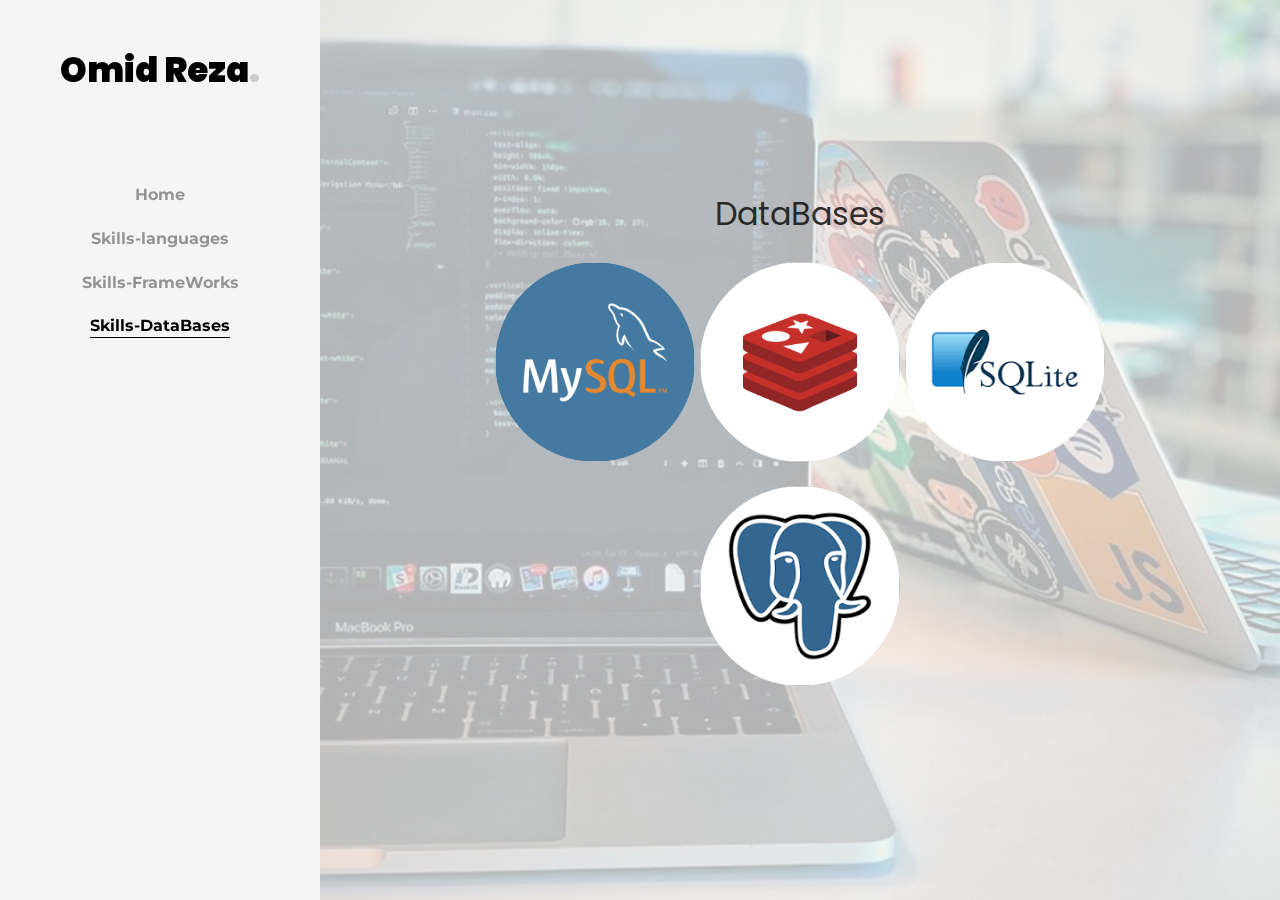
==== commit 4863b6dd: "Delete unused files Delete year part of pages" ====
--- a/docs/skills-DBs.html
+++ b/docs/skills-DBs.html
@@ -25,10 +25,6 @@
          			 <li class="colorlib-active"><a href="skills-DBs.html">Skills-DataBases</a></li>
 				</ul>
 			</nav>
-
-			<div class="colorlib-footer">
-				<p>Copyright &copy;<script>document.write(new Date().getFullYear());</script> All rights reserved</p>
-			</div>
 		</aside>
 		<div id="colorlib-main">
 			<div class="hero-wrap js-fullheight" style="background-image: url(images/background.jpg);" data-stellar-background-ratio="0.5">
@@ -62,13 +58,5 @@
   <script src="js/jquery.timepicker.min.js"></script>
   <script src="js/scrollax.min.js"></script>
   <script src="js/main.js"></script>
-  <script>
-    var viewMode = getCookie("view-mode");
-    if(viewMode == "desktop"){
-      viewport.setAttribute('content', 'width=1024');
-    }else if (viewMode == "mobile"){
-      viewport.setAttribute('content', 'width=device-width,initial-scale=1.0,maximum-scale=1.0,user-scalable=no');
-    }
-	 </script>
   </body>
 </html>
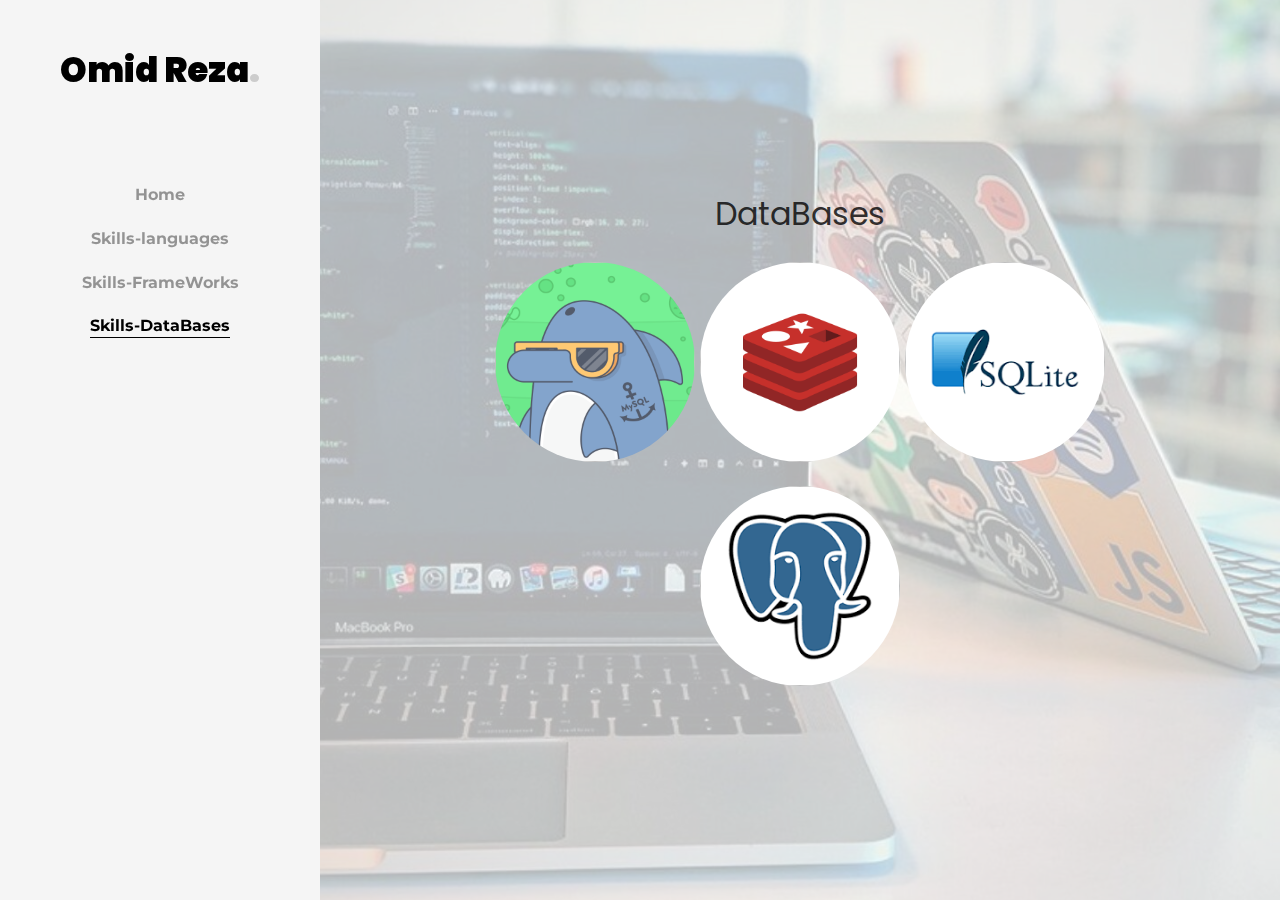
==== commit dd79c234: "refactor" ====
--- a/docs/skills-DBs.html
+++ b/docs/skills-DBs.html
@@ -54,8 +54,6 @@
   <script src="js/jquery.magnific-popup.min.js"></script>
   <script src="js/aos.js"></script>
   <script src="js/jquery.animateNumber.min.js"></script>
-  <script src="js/bootstrap-datepicker.js"></script>
-  <script src="js/jquery.timepicker.min.js"></script>
   <script src="js/scrollax.min.js"></script>
   <script src="js/main.js"></script>
   </body>
